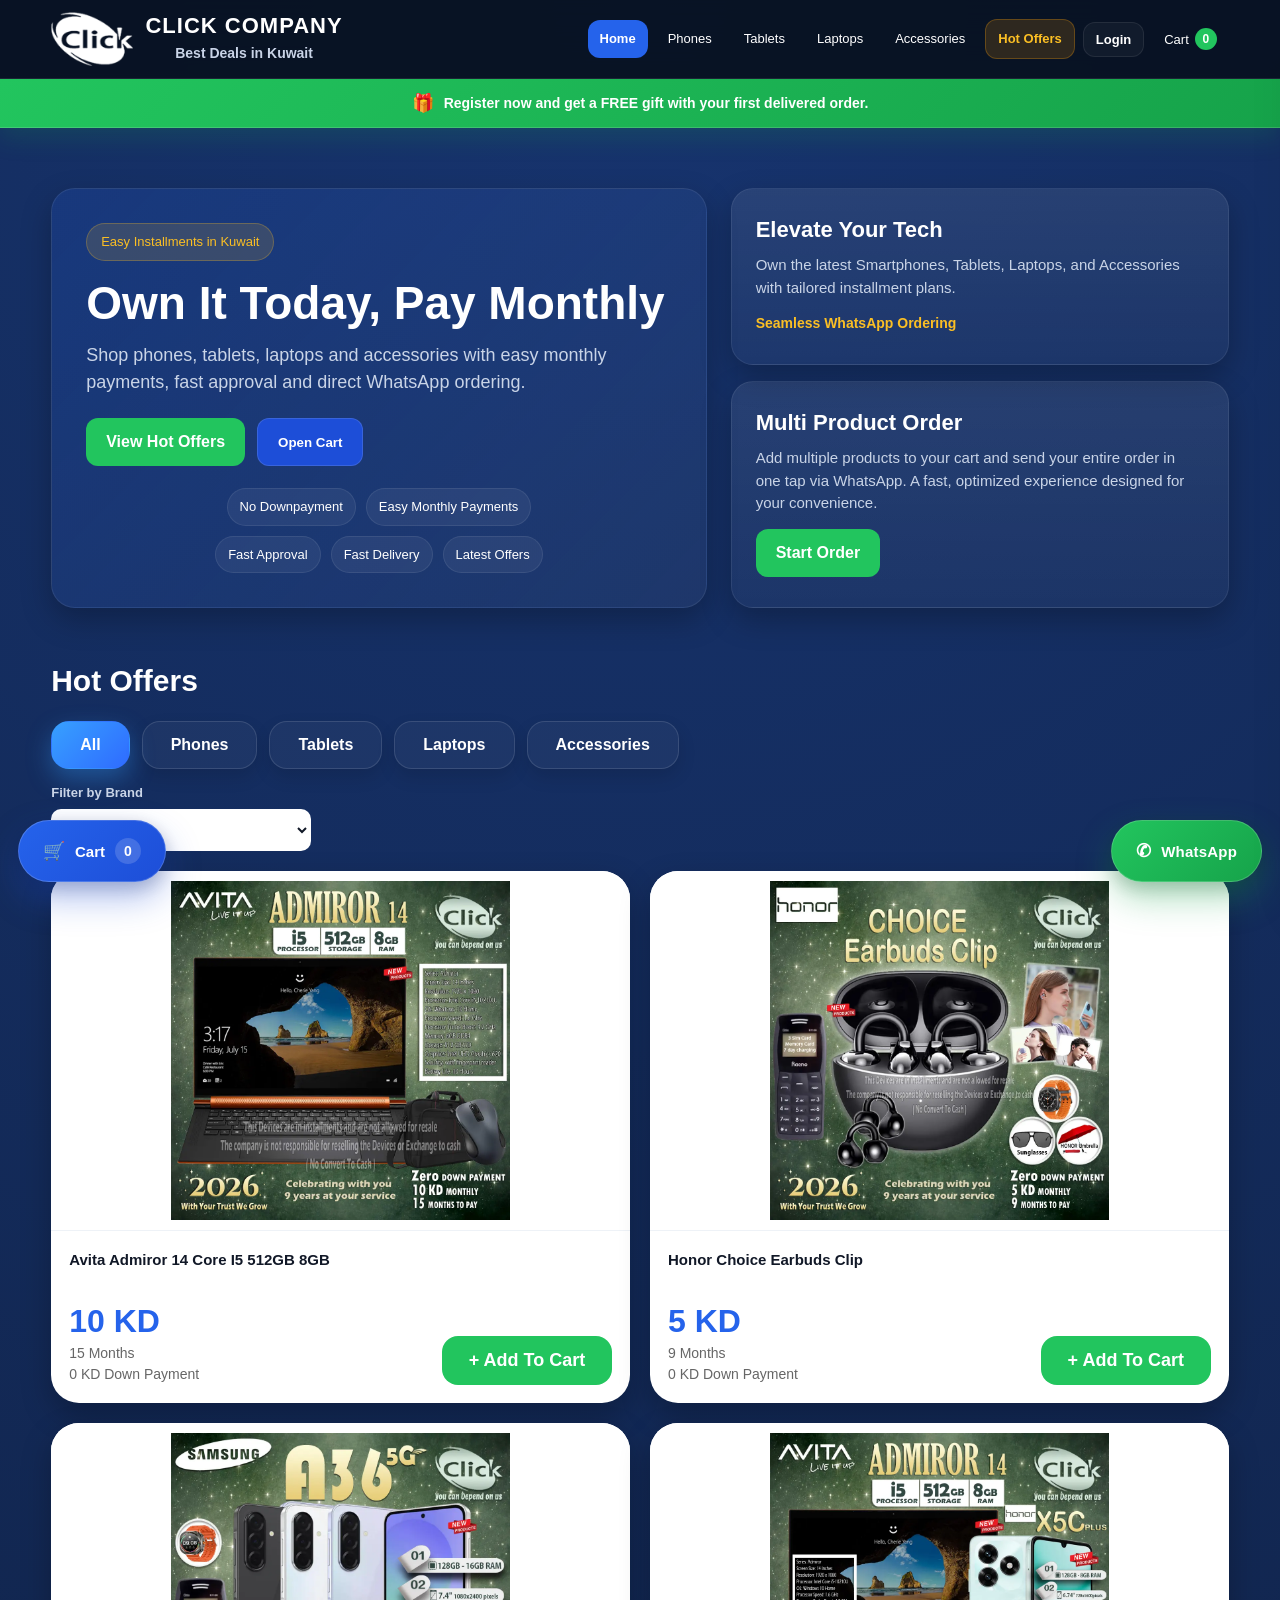
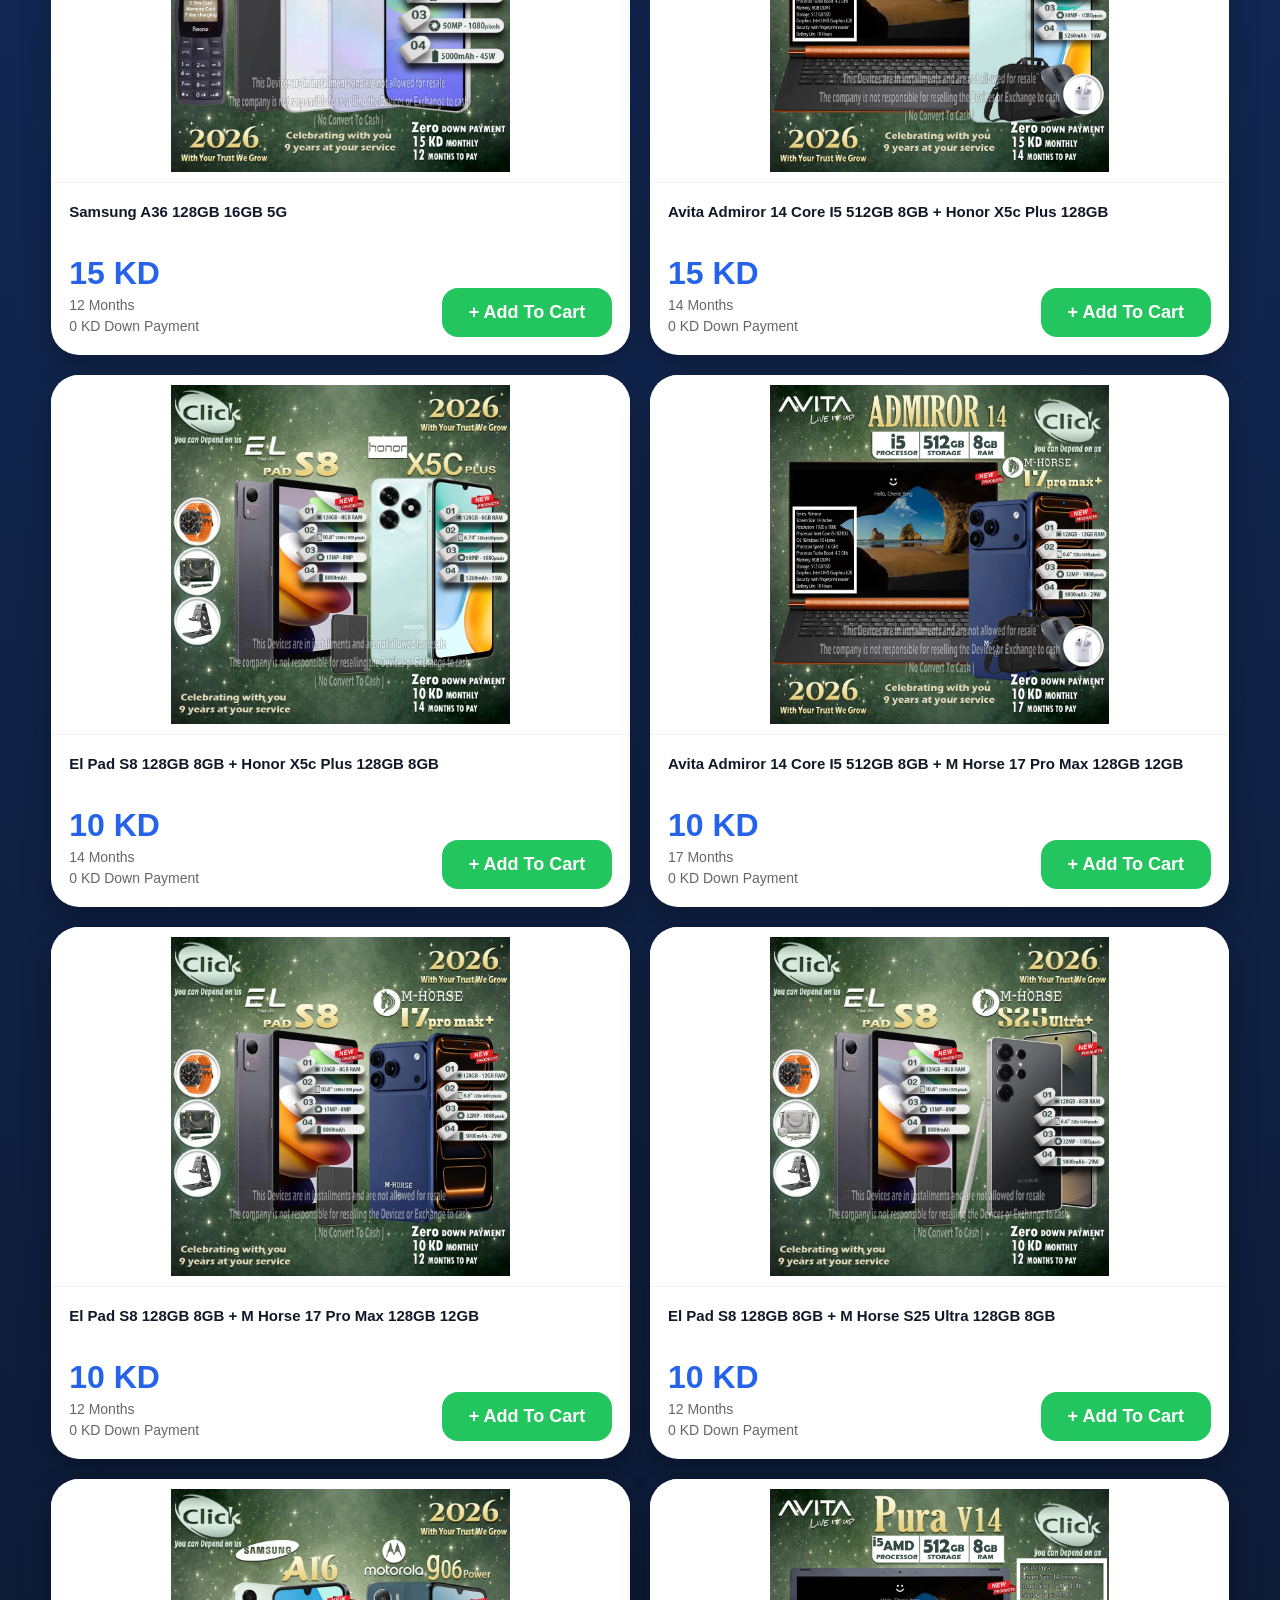
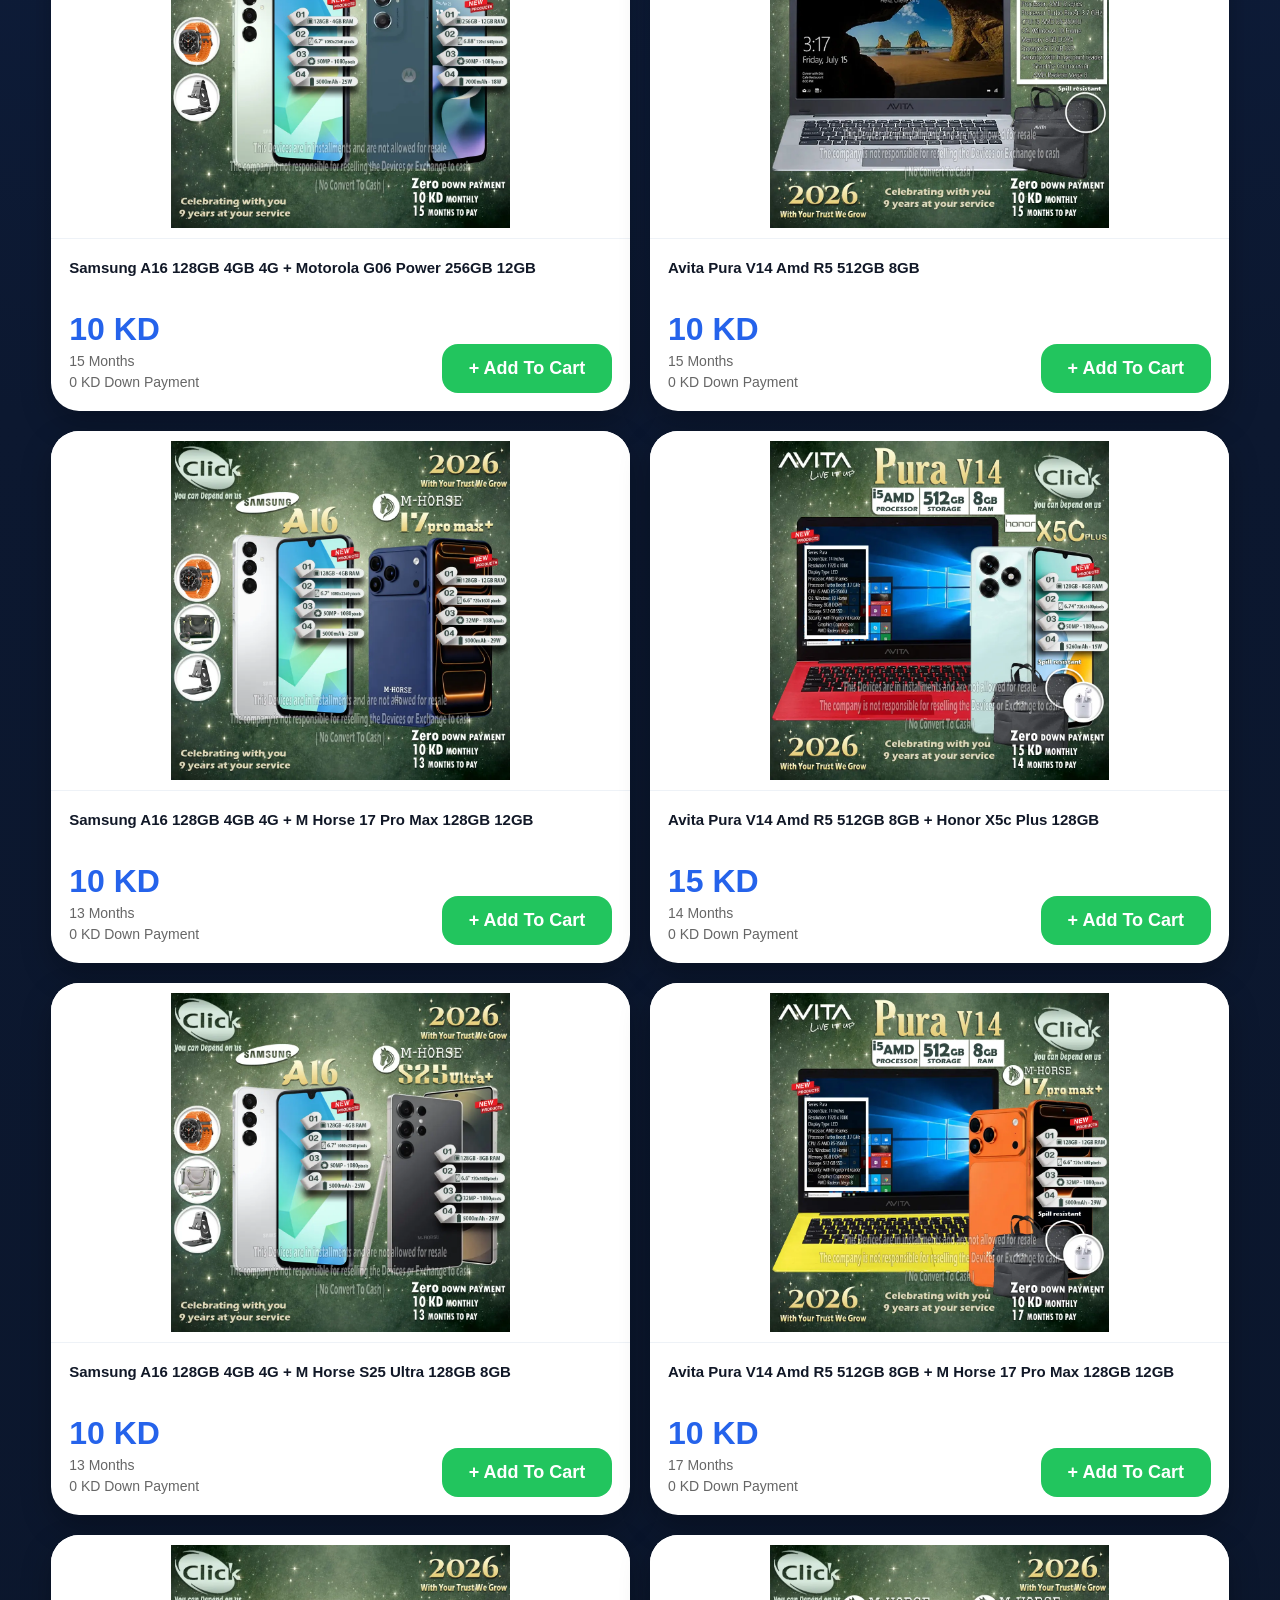
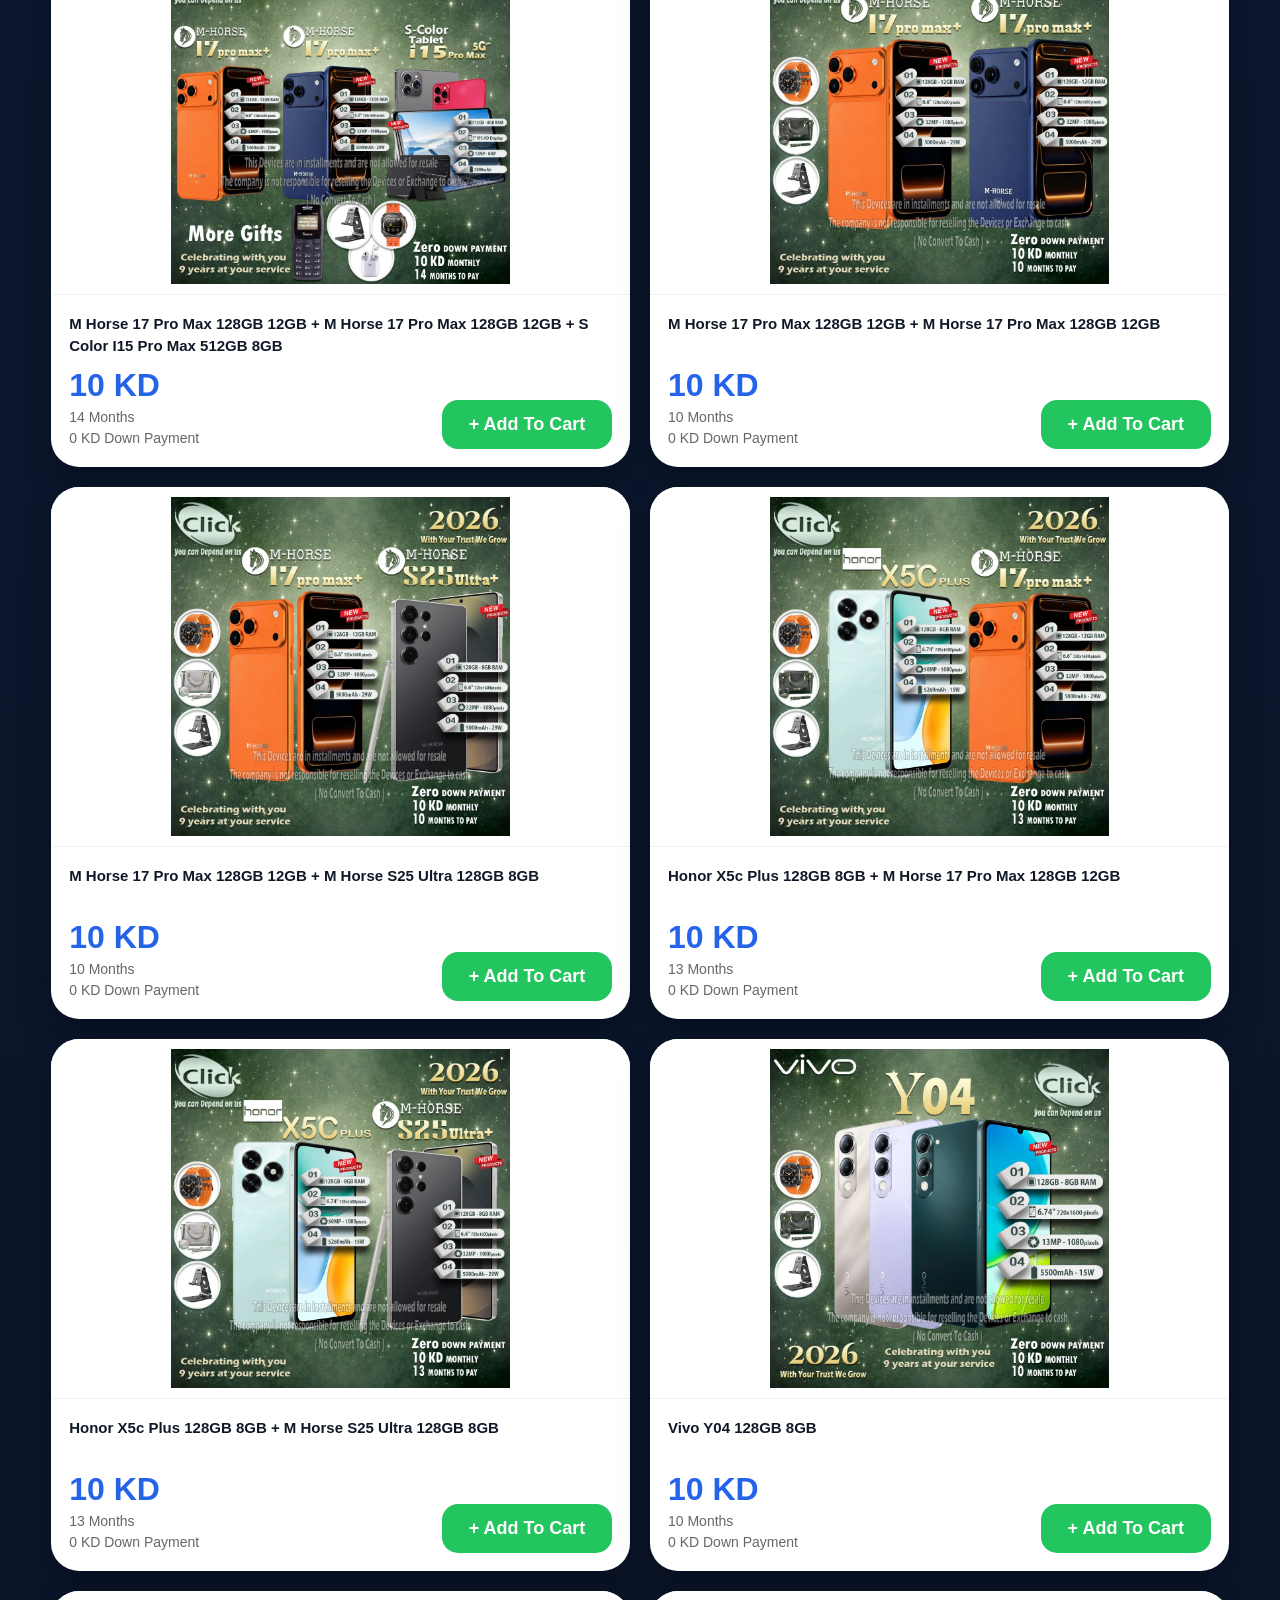
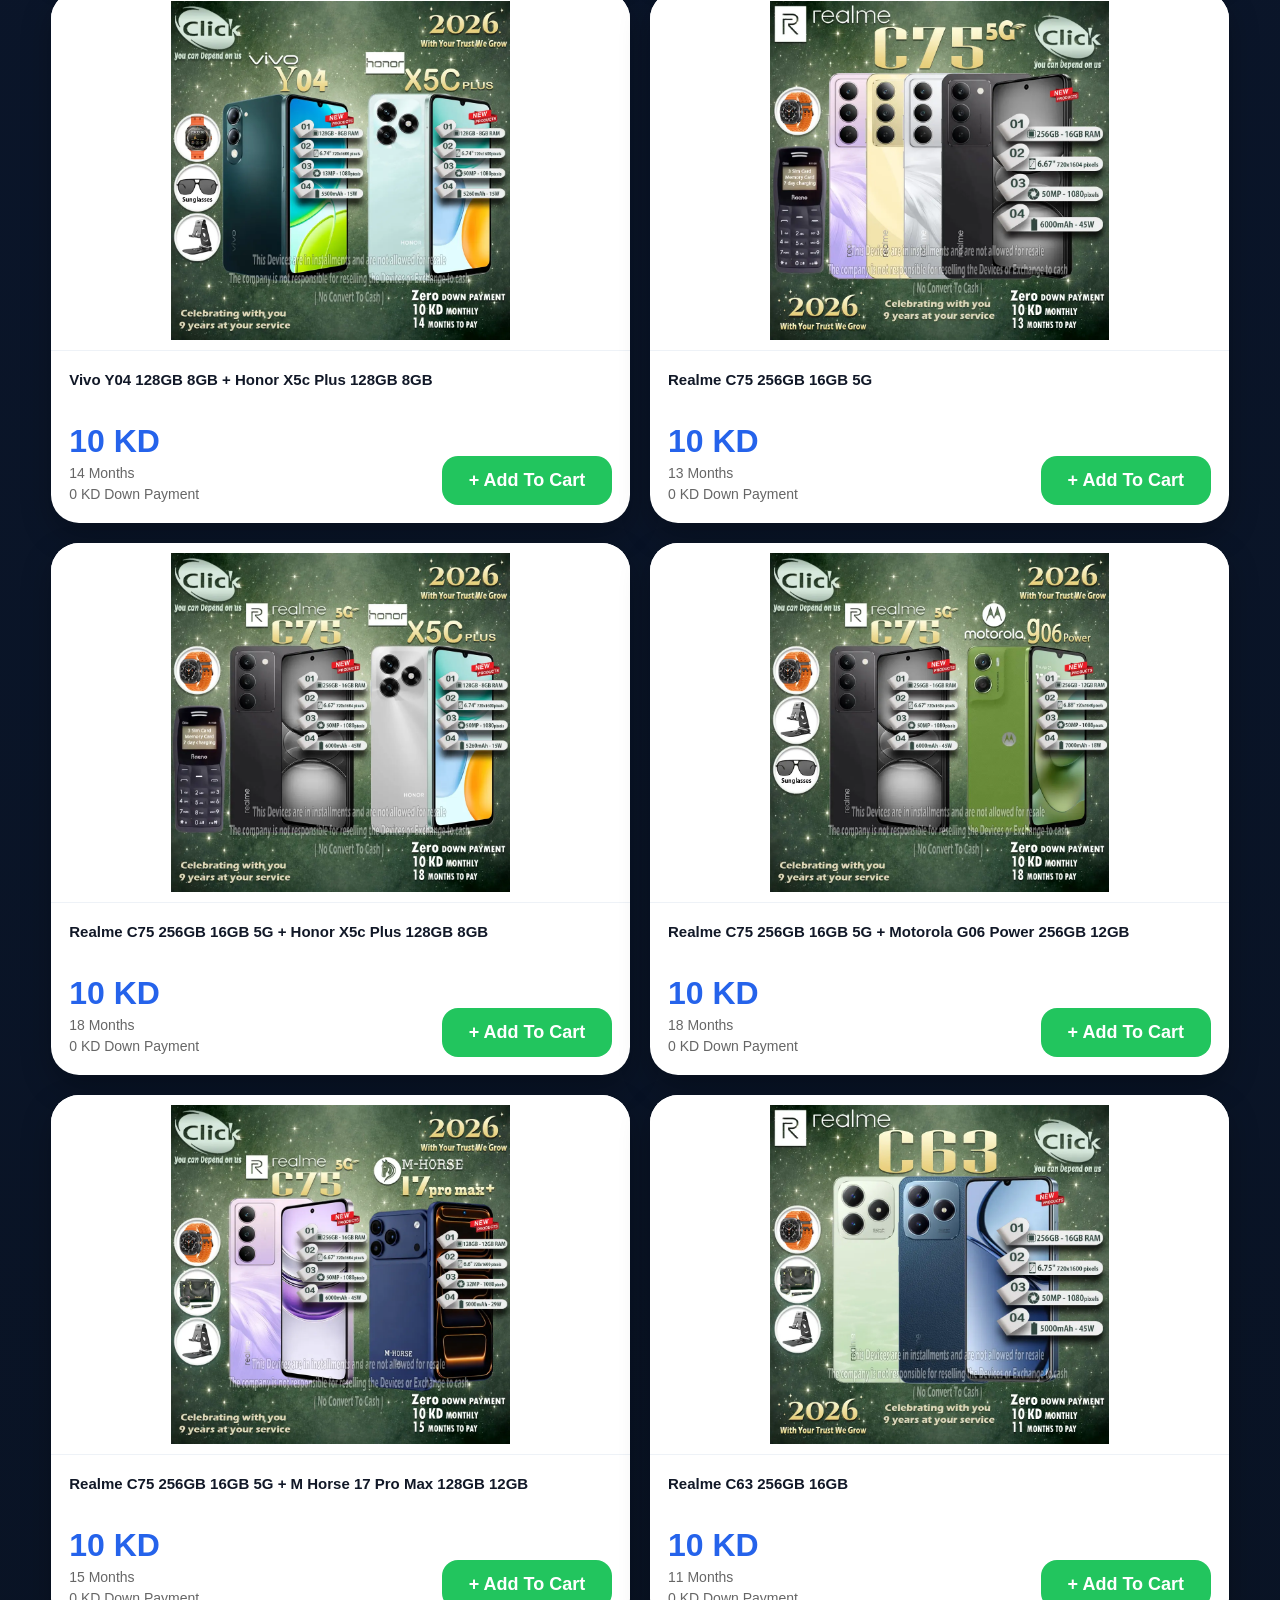
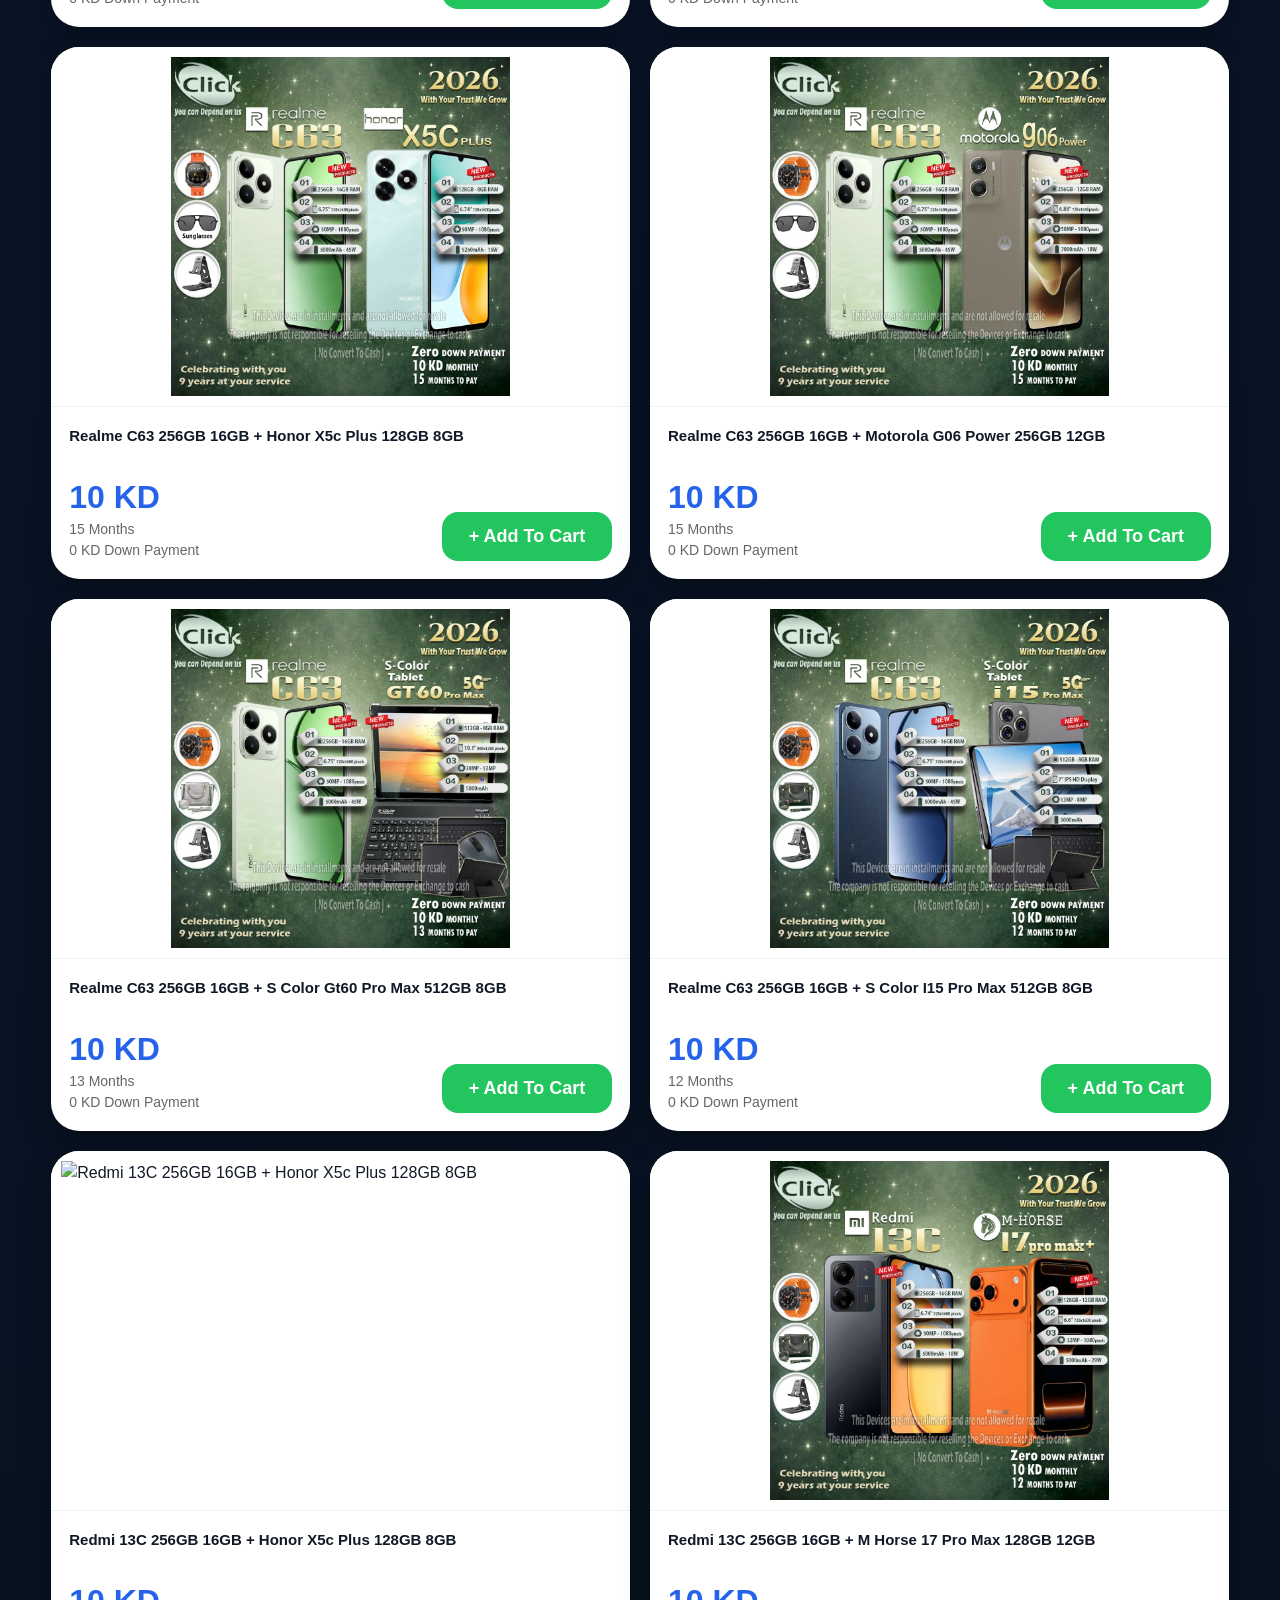
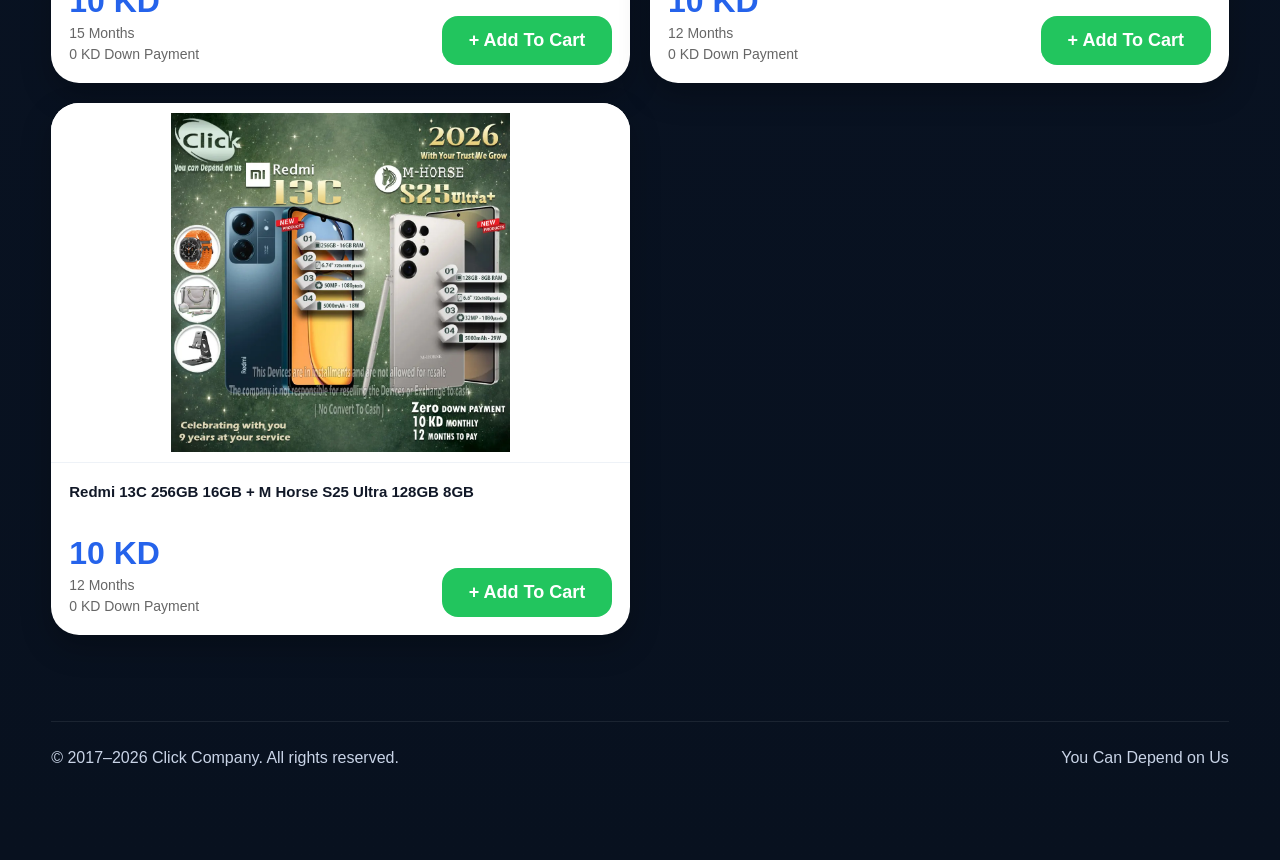
==== index.html @ 8300b2db "Update index.html" ====
<!DOCTYPE html>
<html lang="en">
<head>
  <meta charset="UTF-8" />
  <meta name="viewport" content="width=device-width, initial-scale=1.0" />
  <title>Click Company</title>

  <link rel="stylesheet" href="/css/style.css?v=20260404" />

  <style>
    .promo-banner {
      display: none;
      width: 100%;
      background: linear-gradient(135deg, #22c55e, #16a34a);
      color: #fff;
      border-bottom: 1px solid rgba(255,255,255,0.14);
      box-shadow: 0 10px 24px rgba(22,163,74,0.18);
    }

    .promo-banner.show {
      display: block;
    }

    .promo-banner .promo-banner-inner {
      width: min(1180px, 92%);
      margin: auto;
      min-height: 48px;
      display: flex;
      align-items: center;
      justify-content: center;
      gap: 10px;
      text-align: center;
      padding: 10px 0;
      font-size: 14px;
      font-weight: 800;
      line-height: 1.6;
    }

    .promo-banner .promo-banner-icon {
      font-size: 18px;
      line-height: 1;
      flex: 0 0 auto;
    }

    .catalog-filter-wrap {
      margin-top: 12px;
      display: flex;
      flex-direction: column;
      gap: 6px;
    }

    .catalog-filter-label {
      font-size: 13px;
      color: #c9d4e7;
      font-weight: bold;
    }

    .catalog-filter {
      max-width: 260px;
      height: 42px;
      border-radius: 10px;
      border: 1px solid rgba(255,255,255,0.15);
      background: #fff;
      color: #111827;
      padding: 0 12px;
      font-weight: bold;
      outline: none;
      cursor: pointer;
    }

    .filter-bar {
      display: flex;
      flex-wrap: wrap;
      gap: 12px;
      margin: 18px 0 14px;
    }

    .filter-btn {
      border: 1px solid rgba(255,255,255,0.12);
      background: rgba(255,255,255,0.04);
      color: #fff;
      border-radius: 18px;
      padding: 14px 28px;
      font-size: 16px;
      font-weight: 700;
      cursor: pointer;
      transition: 0.25s ease;
      box-shadow: 0 8px 18px rgba(0,0,0,0.12);
    }

    .filter-btn:hover {
      background: rgba(255,255,255,0.08);
      transform: translateY(-1px);
    }

    .filter-btn.active {
      background: linear-gradient(135deg, #37a0ff, #2f6bff);
      color: #fff;
      border-color: transparent;
      box-shadow: 0 10px 24px rgba(55,160,255,0.35);
    }

    .loading-state {
      border: 1px dashed rgba(255,255,255,0.18);
      border-radius: 18px;
      padding: 24px;
      color: #c9d4e7;
      text-align: center;
      background: rgba(255,255,255,0.03);
    }

    .product-title {
      font-size: 15px;
      font-weight: 700;
      line-height: 1.5;
      margin-bottom: 10px;
      color: #111827;
      min-height: 46px;
    }

    .desktop-only {
      display: inline-flex;
    }

    .mobile-only {
      display: none;
    }

    .registration-top-btn {
      color: #fff;
      font-size: 13px;
      padding: 9px 12px;
      border-radius: 12px;
      background: rgba(255,255,255,0.04);
      border: 1px solid rgba(255,255,255,0.08);
      cursor: pointer;
      transition: 0.2s ease;
      flex: 0 0 auto;
      font-weight: 700;
    }

    .registration-top-btn:hover {
      background: rgba(255,255,255,0.08);
    }

    @media (max-width: 640px) {
      .promo-banner .promo-banner-inner {
        font-size: 13px;
        padding: 10px 0;
      }

      .catalog-filter {
        max-width: 100%;
      }

      .filter-bar {
        gap: 10px;
      }

      .filter-btn {
        padding: 12px 20px;
        font-size: 15px;
      }

      .desktop-only {
        display: none !important;
      }

      .mobile-only {
        display: inline-flex !important;
      }
    }
  </style>
</head>
<body class="page-home">

  <header>
    <div class="container nav">
      <div class="brand">
        <div class="brand-static">
          <img src="/images/logo.png" alt="Click Company Logo" class="logo">
          <div class="brand-text">
            <h1>CLICK COMPANY</h1>
            <span id="loopText">You Can Depend on Us</span>
          </div>
        </div>
      </div>

      <nav class="nav-links">
        <div class="nav-row main-row">
          <a href="/index.html" class="active desktop-only">Home</a>
          <a href="/phones.html">Phones</a>
          <a href="/tablets.html">Tablets</a>
          <a href="/laptops.html">Laptops</a>
          <a href="/accessories.html">Accessories</a>
          <a href="#hot-offers" class="hot-link">Hot Offers</a>

          <button class="registration-top-btn desktop-only" type="button" onclick="openAuthModal()">
            <span id="desktopAuthLabel">Login</span>
          </button>

          <button class="cart-btn" onclick="openCart()">
            Cart <span class="cart-badge" id="cart-count-top">0</span>
          </button>
        </div>
      </nav>
    </div>
  </header>

  <div class="promo-banner" id="promoBanner">
    <div class="promo-banner-inner">
      <span class="promo-banner-icon">🎁</span>
      <span id="promoBannerText"></span>
    </div>
  </div>

  <section class="hero">
    <div class="container hero-box">
      <div class="hero-content">
        <div class="badge">Easy Installments in Kuwait</div>
        <h2>Own It Today, Pay Monthly</h2>
        <p>
          Shop phones, tablets, laptops and accessories with easy monthly payments,
          fast approval and direct WhatsApp ordering.
        </p>

        <div class="hero-actions">
          <a class="btn btn-primary" href="#hot-offers">View Hot Offers</a>
          <button class="btn btn-secondary" onclick="openCart()">Open Cart</button>
        </div>

        <div class="hero-points">
          <div class="hero-points-row">
            <span>No Downpayment</span>
            <span>Easy Monthly Payments</span>
          </div>
          <div class="hero-points-row">
            <span>Fast Approval</span>
            <span>Fast Delivery</span>
            <span>Latest Offers</span>
          </div>
        </div>
      </div>

      <div class="hero-side">
        <div class="mini-card">
          <h3>Elevate Your Tech</h3>
          <p>Own the latest Smartphones, Tablets, Laptops, and Accessories with tailored installment plans.</p>
          <div class="mini-highlight">Seamless WhatsApp Ordering</div>
        </div>

        <div class="mini-card">
          <h3>Multi Product Order</h3>
          <p>Add multiple products to your cart and send your entire order in one tap via WhatsApp. A fast, optimized experience designed for your convenience.</p>
          <a href="/all-products.html" class="btn btn-primary">Start Order</a>
        </div>
      </div>
    </div>
  </section>

  <section class="section" id="hot-offers">
    <div class="container">
      <h2 class="section-title">Hot Offers</h2>

      <div class="filter-bar">
        <button class="filter-btn active" data-filter="all" onclick="filterHot('all', this)">All</button>
        <button class="filter-btn" data-filter="phones" onclick="filterHot('phones', this)">Phones</button>
        <button class="filter-btn" data-filter="tablets" onclick="filterHot('tablets', this)">Tablets</button>
        <button class="filter-btn" data-filter="laptops" onclick="filterHot('laptops', this)">Laptops</button>
        <button class="filter-btn" data-filter="accessories" onclick="filterHot('accessories', this)">Accessories</button>
      </div>

      <div class="catalog-filter-wrap">
        <label for="hotBrandFilter" class="catalog-filter-label">Filter by Brand</label>
        <select id="hotBrandFilter" class="catalog-filter" onchange="applyHotBrandFilter()">
          <option value="all">All Brands</option>
        </select>
      </div>

      <div class="products-grid" id="hot-offers-grid">
        <div class="loading-state" id="hot-loading-state">Loading hot offers...</div>
        <div class="empty-state" id="hot-offers-empty" style="display:none;">No hot offers available yet.</div>
      </div>
    </div>
  </section>

  <footer>
    <div class="container footer-box">
      <div>©️ 2017–<span id="year"></span> Click Company. All rights reserved.</div>
      <div>You Can Depend on Us</div>
    </div>
  </footer>

  <button class="floating-cart" onclick="openCart()">
    <span id="count">0</span>
  </button>

  <button id="whatsappBtn" class="floating-whatsapp" onclick="openWhatsAppDirect()">WhatsApp</button>

  <div class="cart-panel-overlay" id="cartOverlay" onclick="closeCart()"></div>

  <aside class="cart-panel" id="cartPanel">
    <div class="cart-header">
      <h3>Your Cart</h3>
      <button class="cart-close" onclick="closeCart()">×</button>
    </div>

    <div class="cart-items" id="cartItems">
      <div class="cart-empty-text">Your cart is empty.</div>
    </div>

    <div class="cart-footer">
      <button class="send-order-btn" type="button">Send Order via WhatsApp</button>
    </div>
  </aside>

  <script>
    window.addEventListener("DOMContentLoaded", function () {
      const year = document.getElementById("year");
      if (year) {
        year.textContent = new Date().getFullYear();
      }
    });
  </script>

  <script>
    let hotBrands = new Set();
    let currentHotCategory = "all";
    let hotOffersData = [];

    function normalizeBrandValue(value) {
      const raw = String(value || "").trim();
      if (!raw) return "Other";

      return raw
        .replace(/\s*\/\s*/g, " / ")
        .replace(/\b\w/g, char => char.toUpperCase());
    }

    function formatComboTitle(title) {
      const raw = String(title || "").trim();
      if (!raw) return "";
      return raw.replace(/\s*\/\s*/g, " + ").replace(/\s*\+\s*/g, " + ");
    }

    function extractNumber(value) {
      const raw = String(value || "").trim();
      const match = raw.match(/\d+(\.\d+)?/);
      return match ? match[0] : "";
    }

    function formatMonthly(value) {
      const raw = String(value || "").trim();
      if (!raw) return "";
      if (/kd/i.test(raw)) return raw;
      const number = extractNumber(raw);
      return number ? `${number} KD` : raw;
    }

    function formatDuration(value) {
      const raw = String(value || "").trim();
      if (!raw) return "";
      if (/month/i.test(raw)) return raw;
      const number = extractNumber(raw);
      return number ? `${number} Months` : raw;
    }

    function formatDownPayment(value) {
      const raw = String(value || "").trim();
      if (!raw) return "0 KD Down Payment";
      if (/down payment/i.test(raw)) return raw;
      if (/kd/i.test(raw)) return `${raw} Down Payment`;
      const number = extractNumber(raw);
      return number ? `${number} KD Down Payment` : "0 KD Down Payment";
    }

    function normalizeDevicesCount(value, title) {
      const raw = String(value || "").trim();
      if (raw) return raw;

      const cleanTitle = String(title || "").trim();
      if (!cleanTitle) return "1";

      const parts = cleanTitle.split(/\s*\+\s*|\s*\/\s*/).filter(Boolean);
      return String(parts.length || 1);
    }

    function calculateTotalPrice(product) {
      const monthly = parseFloat(extractNumber(product.monthly)) || 0;
      const months = parseFloat(extractNumber(product.duration)) || 0;
      const down = parseFloat(extractNumber(product.down_payment)) || 0;
      const total = (monthly * months) + down;
      return total ? `${total} KD` : "";
    }

    function populateHotBrandFilter() {
      const select = document.getElementById("hotBrandFilter");
      if (!select) return;

      const currentValue = select.value || "all";
      const brands = Array.from(hotBrands).sort((a, b) => a.localeCompare(b));

      select.innerHTML = '<option value="all">All Brands</option>';

      brands.forEach(brand => {
        const option = document.createElement("option");
        option.value = brand;
        option.textContent = brand;
        select.appendChild(option);
      });

      if ([...select.options].some(option => option.value === currentValue)) {
        select.value = currentValue;
      } else {
        select.value = "all";
      }
    }

    function filterHot(category, buttonEl) {
      currentHotCategory = category;

      document.querySelectorAll("#hot-offers .filter-btn").forEach(btn => btn.classList.remove("active"));
      if (buttonEl) buttonEl.classList.add("active");

      applyHotFilters();
    }

    function applyHotBrandFilter() {
      applyHotFilters();
    }

    function buildHotCard(product) {
      const imagePath = (product.image || "/images/logo.png").trim();
      const brandName = normalizeBrandValue(product.brand);
      const titleText = formatComboTitle(product.title || "");
      const monthlyText = formatMonthly(product.monthly);
      const durationText = formatDuration(product.duration);
      const downPaymentText = formatDownPayment(product.down_payment);
      const totalPriceText = product.total_price ? formatMonthly(product.total_price) : calculateTotalPrice(product);
      const devicesCountText = normalizeDevicesCount(product.devices_count, titleText);

      const card = document.createElement("div");
      card.className = "product-card hot-card";
      card.setAttribute("data-category", product.category || "");
      card.setAttribute("data-brand", brandName);

      card.innerHTML = `
        <div class="product-image">
          <img src="${imagePath}" alt="${titleText || "Product"}" loading="lazy">
        </div>

        <div class="product-body">
          <div class="product-title">${titleText}</div>

          <div class="row">
            <div>
              <div class="price">${monthlyText}</div>
              <div class="months">${durationText}</div>
              <div class="months">${downPaymentText}</div>
            </div>
            <button class="cart-add-btn">+ Add To Cart</button>
          </div>
        </div>
      `;

      const addBtn = card.querySelector(".cart-add-btn");
      if (addBtn) {
        addBtn.addEventListener("click", () => {
          addToCart({
            title: titleText || "Product",
            image: imagePath,
            price: monthlyText,
            months: `${durationText} • ${downPaymentText}`,
            monthly: monthlyText,
            duration: durationText,
            down_payment: downPaymentText,
            total_price: totalPriceText,
            devices_count: devicesCountText
          });
        });
      }

      return card;
    }

    function applyHotFilters() {
      const cards = document.querySelectorAll(".hot-card");
      const empty = document.getElementById("hot-offers-empty");

      hotBrands = new Set();

      cards.forEach(card => {
        const cardCategory = card.getAttribute("data-category") || "";
        const cardBrand = card.getAttribute("data-brand") || "";
        const matchCategory = currentHotCategory === "all" || cardCategory === currentHotCategory;

        if (matchCategory) {
          hotBrands.add(cardBrand);
        }
      });

      populateHotBrandFilter();

      const selectedBrand = document.getElementById("hotBrandFilter")?.value || "all";
      let visibleCount = 0;

      cards.forEach(card => {
        const cardCategory = card.getAttribute("data-category") || "";
        const cardBrand = card.getAttribute("data-brand") || "";

        const matchCategory = currentHotCategory === "all" || cardCategory === currentHotCategory;
        const matchBrand = selectedBrand === "all" || cardBrand === selectedBrand;
        const shouldShow = matchCategory && matchBrand;

        card.style.display = shouldShow ? "block" : "none";
        if (shouldShow) visibleCount++;
      });

      if (empty) {
        if (visibleCount === 0) {
          empty.style.display = "";
          empty.textContent = "No hot offers available for this filter.";
        } else {
          empty.style.display = "none";
        }
      }
    }

    async function loadCategoryHotData(categoryName) {
      try {
        const res = await fetch(`/products/${categoryName}/data.json`, { cache: "no-store" });
        if (!res.ok) throw new Error(`Failed to load ${categoryName} data.json`);

        const files = await res.json();
        if (!Array.isArray(files)) throw new Error(`${categoryName} data.json must be an array`);

        const productResults = await Promise.all(
          files.map(async (file) => {
            try {
              const r = await fetch(`/products/${categoryName}/${file}`, { cache: "no-store" });
              if (!r.ok) return null;

              const item = await r.json();
              return { ...item, category: categoryName };
            } catch (e) {
              console.error(`Failed to load ${categoryName} hot file:`, file, e);
              return null;
            }
          })
        );

        return productResults.filter(Boolean);
      } catch (e) {
        console.error(`Failed to load ${categoryName} hot data:`, e);
        return [];
      }
    }

    async function loadHotOffers() {
      const grid = document.getElementById("hot-offers-grid");
      const loading = document.getElementById("hot-loading-state");
      const empty = document.getElementById("hot-offers-empty");

      try {
        const categories = ["phones", "tablets", "laptops", "accessories"];
        const results = await Promise.all(categories.map(loadCategoryHotData));

        hotOffersData = results
          .flat()
          .filter(item => item && item.available === true && item.hot_offer === true)
          .sort((a, b) => {
            const aBrandPriority = Number.isFinite(Number(a.brand_priority)) ? Number(a.brand_priority) : 9999;
            const bBrandPriority = Number.isFinite(Number(b.brand_priority)) ? Number(b.brand_priority) : 9999;
            if (aBrandPriority !== bBrandPriority) return aBrandPriority - bBrandPriority;

            const aPriority = Number.isFinite(Number(a.priority)) ? Number(a.priority) : 9999;
            const bPriority = Number.isFinite(Number(b.priority)) ? Number(b.priority) : 9999;
            if (aPriority !== bPriority) return aPriority - bPriority;

            return String(a.title || "").localeCompare(String(b.title || ""));
          });

        document.querySelectorAll(".hot-card").forEach(card => card.remove());
        if (loading) loading.remove();

        if (!hotOffersData.length) {
          if (empty) {
            empty.style.display = "";
            empty.textContent = "No hot offers available yet.";
          }
          populateHotBrandFilter();
          return;
        }

        hotOffersData.forEach(product => {
          grid.appendChild(buildHotCard(product));
        });

        if (empty) empty.style.display = "none";
        applyHotFilters();
      } catch (e) {
        console.error("Failed to load hot offers:", e);

        if (loading) loading.remove();
        if (empty) {
          empty.style.display = "";
          empty.textContent = "Failed to load hot offers.";
        }
      }
    }

    loadHotOffers();
  </script>

  <script>
    const texts = [
      "You Can Depend on Us",
      "Best Deals in Kuwait",
      "Easy Monthly Installments",
      "Fast Delivery"
    ];

    let i = 0;
    const el = document.getElementById("loopText");

    setInterval(() => {
      if (!el) return;

      el.style.opacity = 0;

      setTimeout(() => {
        i = (i + 1) % texts.length;
        el.textContent = texts[i];
        el.style.opacity = 1;
      }, 400);
    }, 3000);
  </script>

  <script>
    function orderAlreadyUsedGift(order) {
      if (!order || typeof order !== "object") return false;

      const hasGift = order.has_promotional_gift === true || order.has_promotional_gift === 1 || String(order.has_promotional_gift) === "1";
      const hasGiftLabel = !!String(order.gift_label || "").trim();

      return hasGift || hasGiftLabel;
    }

    function orderClearlyConsumedFirstOrderOffer(order) {
      if (!order || typeof order !== "object") return false;

      const status = String(order.status || "").toLowerCase();
      const isDeliveredLike = status.includes("completed") || status.includes("delivered");
      const isFirstOrder = order.is_first_order === true || order.is_first_order === 1 || String(order.is_first_order) === "1";

      return isDeliveredLike && isFirstOrder && orderAlreadyUsedGift(order);
    }

    async function updatePromoBanner() {
      const banner = document.getElementById("promoBanner");
      const text = document.getElementById("promoBannerText");

      if (!banner || !text) return;

      banner.classList.remove("show");
      banner.style.display = "";

      try {
        const statusRes = await fetch("/auth/status.php", { cache: "no-store" });
        const statusData = await statusRes.json();

        if (!statusData || !statusData.logged_in) {
          text.textContent = "Register now and get a FREE gift with your first delivered order.";
          banner.classList.add("show");
          return;
        }

        text.textContent = "You are registered. Your FREE gift will be included with your first delivered order.";
        banner.classList.add("show");

        try {
          const ordersRes = await fetch("/orders/list.php", { cache: "no-store" });
          const ordersData = await ordersRes.json();

          if (ordersData && ordersData.ok && Array.isArray(ordersData.orders)) {
            const consumedOffer = ordersData.orders.some(orderClearlyConsumedFirstOrderOffer);

            if (consumedOffer) {
              banner.classList.remove("show");
              banner.style.display = "none";
              return;
            }
          }
        } catch (orderError) {
          console.error("Promo orders check failed:", orderError);
        }
      } catch (e) {
        console.error("Promo status check failed:", e);
        text.textContent = "Register now and get a FREE gift with your first delivered order.";
        banner.classList.add("show");
      }
    }

    document.addEventListener("DOMContentLoaded", updatePromoBanner);
    document.addEventListener("customer-auth-updated", updatePromoBanner);
  </script>

  <script src="/js/cart.js?v=20260404"></script>
  <script src="/js/country-codes.js?v=20260404"></script>
  <script src="/js/customer-auth.js?v=20260404"></script>
</body>
</html>
---- css/style.css ----
/* ===== RESET ===== */
* {
  box-sizing: border-box;
  margin: 0;
  padding: 0;
}

/* ===== ROOT ===== */
:root {
  --bg: #08111f;
  --card: #ffffff;
  --text: #ffffff;
  --muted: #c9d4e7;
  --dark-text: #111827;
  --primary: #2563eb;
  --primary-dark: #1d4ed8;
  --accent: #22c55e;
  --accent-dark: #16a34a;
  --gold: #fbbf24;
  --hot-bg: #f59e0b;
  --hot-text: #ffffff;
  --border: rgba(255,255,255,0.08);
  --shadow: 0 12px 30px rgba(0,0,0,0.25);

  --cart-panel-bg: linear-gradient(180deg, #ffffff 0%, #f8fbff 100%);
  --cart-panel-border: rgba(15, 23, 42, 0.08);
  --cart-panel-shadow: -18px 0 60px rgba(2, 8, 23, 0.28);
  --cart-soft: #eef4ff;
  --cart-title: #0f172a;
  --cart-muted: #64748b;
  --cart-line: #e2e8f0;
  --floating-cart-start: #2563eb;
  --floating-cart-end: #1d4ed8;
  --floating-wa-start: #22c55e;
  --floating-wa-end: #16a34a;
}

html {
  scroll-behavior: smooth;
}

html,
body {
  overflow-x: hidden;
}

body {
  font-family: Arial, sans-serif;
  background: radial-gradient(circle at top, #17346f 0%, #0c1830 35%, #08111f 100%);
  color: var(--text);
  line-height: 1.5;
}

body.cart-open {
  overflow: hidden;
}

a {
  text-decoration: none;
}

button,
input,
select {
  font-family: inherit;
}

.container {
  width: min(1180px, 92%);
  margin: auto;
}

/* ===== HEADER STICKY FINAL ===== */
header {
  position: sticky;
  top: 0;
  z-index: 9999;
  backdrop-filter: blur(16px);
  background: rgba(8, 17, 31, 0.92);
  border-bottom: 1px solid rgba(255,255,255,0.08);
  transition: all 0.25s ease;
}

header.scrolled {
  background: rgba(8, 17, 31, 0.98);
  box-shadow: 0 8px 30px rgba(0,0,0,0.4);
}

.nav {
  min-height: 78px;
  display: flex;
  align-items: center;
  justify-content: space-between;
  gap: 16px;
  padding: 10px 0;
  flex-wrap: wrap;
}

.brand-static {
  display: flex;
  align-items: center;
  gap: 12px;
  color: white;
}

.logo {
  height: 55px;
  width: auto;
  display: block;
  object-fit: contain;
  filter: brightness(1.35);
}

.brand-text h1 {
  font-size: 22px;
  letter-spacing: 1px;
  line-height: 1.1;
}

.brand-text span {
  display: block;
  text-align: center;
  font-size: 14px;
  font-weight: 700;
  color: var(--muted);
  white-space: nowrap;
  margin-top: 4px;
  transition: opacity 0.4s ease;
  opacity: 1;
}

.nav-links {
  display: flex;
  flex-wrap: wrap;
  gap: 8px;
  align-items: center;
  width: 100%;
}

.nav-row {
  display: flex;
  flex-wrap: wrap;
  gap: 8px;
  align-items: center;
}

.nav-row.main-row,
.nav-row.hot-row {
  justify-content: flex-start;
}

.nav-links a,
.cart-btn {
  color: #fff;
  font-size: 13px;
  padding: 9px 12px;
  border-radius: 12px;
  background: transparent;
  border: 0;
  cursor: pointer;
  transition: 0.2s ease;
  flex: 0 0 auto;
}

.nav-links a:hover,
.cart-btn:hover {
  background: rgba(255,255,255,0.06);
}

.nav-links a.active {
  background: var(--primary);
  color: #fff;
  font-weight: bold;
}

.nav-links a.hot-link {
  background: rgba(245, 158, 11, 0.16);
  color: #fbbf24;
  border: 1px solid rgba(245, 158, 11, 0.28);
  font-weight: bold;
}

.nav-links a.hot-link:hover {
  background: var(--hot-bg);
  color: var(--hot-text);
  border-color: var(--hot-bg);
}

.cart-btn {
  display: none;
}

.cart-badge {
  display: inline-flex;
  min-width: 22px;
  height: 22px;
  border-radius: 999px;
  align-items: center;
  justify-content: center;
  background: var(--accent);
  color: white;
  font-size: 12px;
  font-weight: bold;
  margin-left: 6px;
  padding: 0 6px;
}

/* ===== HOME ===== */
.page-home .hero {
  padding: 60px 0 30px;
}

.page-home .hero-box {
  display: grid;
  grid-template-columns: 1.25fr 0.95fr;
  gap: 24px;
  align-items: stretch;
}

.page-home .hero-content {
  background: linear-gradient(135deg, rgba(37,99,235,0.18), rgba(255,255,255,0.04));
  border: 1px solid var(--border);
  border-radius: 24px;
  padding: 34px;
  box-shadow: var(--shadow);
}

.page-home .badge {
  display: inline-block;
  background: rgba(251,191,36,0.14);
  color: var(--gold);
  border: 1px solid rgba(251,191,36,0.26);
  padding: 8px 14px;
  border-radius: 999px;
  font-size: 13px;
  margin-bottom: 18px;
}

.page-home .hero h2 {
  font-size: 46px;
  line-height: 1.08;
  margin-bottom: 14px;
}

.page-home .hero p {
  color: var(--muted);
  font-size: 18px;
  max-width: 680px;
  margin-bottom: 22px;
}

.page-home .hero-actions {
  display: flex;
  justify-content: flex-start;
  gap: 12px;
  flex-wrap: wrap;
  margin-bottom: 22px;
}

.page-home .btn {
  display: inline-flex;
  align-items: center;
  justify-content: center;
  min-height: 48px;
  padding: 0 20px;
  border-radius: 12px;
  font-weight: bold;
  transition: 0.2s ease;
  border: 0;
  cursor: pointer;
}

.page-home .btn-primary {
  background: var(--accent);
  color: white;
}

.page-home .btn-primary:hover {
  background: var(--accent-dark);
  transform: translateY(-1px);
}

.page-home .btn-secondary {
  background: #1d4ed8;
  color: white;
  border: 1px solid rgba(255,255,255,0.12);
}

.page-home .btn-secondary:hover {
  background: #1e40af;
}

.page-home .hero-points {
  display: flex;
  flex-direction: column;
  align-items: center;
  gap: 10px;
  margin-top: 8px;
}

.page-home .hero-points-row {
  display: flex;
  justify-content: center;
  gap: 10px;
  width: 100%;
}

.page-home .hero-points span {
  background: rgba(255,255,255,0.06);
  border: 1px solid var(--border);
  color: #fff;
  border-radius: 999px;
  padding: 8px 12px;
  font-size: 13px;
  text-align: center;
  white-space: nowrap;
}

.page-home .hero-side {
  display: grid;
  gap: 16px;
}

.page-home .mini-card {
  background: linear-gradient(180deg, rgba(255,255,255,0.08), rgba(255,255,255,0.03));
  border: 1px solid var(--border);
  border-radius: 22px;
  padding: 24px;
  box-shadow: var(--shadow);
}

.page-home .mini-card h3 {
  font-size: 22px;
  margin-bottom: 8px;
}

.page-home .mini-card p {
  color: var(--muted);
  font-size: 15px;
  margin-bottom: 14px;
}

.page-home .mini-highlight {
  color: var(--gold);
  font-weight: bold;
  font-size: 14px;
}

.page-home .section {
  padding: 20px 0 20px;
}

.page-home .section-title {
  font-size: 30px;
  margin-bottom: 6px;
}

/* ===== PAGE HEAD ===== */
.page-catalog .page-head,
.page-all-products .page-head {
  padding: 24px 0 12px;
}

.page-catalog .page-head h2,
.page-all-products .page-head h2 {
  font-size: 34px;
  margin-bottom: 6px;
}

.page-catalog .page-head p,
.page-all-products .page-head p {
  color: var(--muted);
  font-size: 15px;
}

/* ===== FILTER ===== */
.page-all-products .filter-bar {
  display: flex;
  gap: 8px;
  flex-wrap: wrap;
  margin: 10px 0 20px;
}

.page-all-products .filter-btn {
  background: rgba(255,255,255,0.08);
  border: 1px solid var(--border);
  color: #fff;
  padding: 9px 14px;
  border-radius: 10px;
  cursor: pointer;
  font-size: 13px;
  transition: 0.2s ease;
}

.page-all-products .filter-btn:hover {
  background: rgba(255,255,255,0.12);
}

.page-all-products .filter-btn.active {
  background: var(--primary);
  border-color: var(--primary);
}

/* ===== PRODUCTS ===== */
.products-grid {
  display: grid;
  grid-template-columns: 1fr;
  gap: 20px;
  padding: 20px 0 30px;
}

.product-card {
  background: var(--card);
  color: var(--dark-text);
  border-radius: 28px;
  overflow: hidden;
  box-shadow: var(--shadow);
  width: 100%;
}

.product-image {
  width: 100%;
  height: 420px;
  display: flex;
  justify-content: center;
  align-items: center;
  padding: 10px;
  background: #fff;
  border-bottom: 1px solid #eef2f7;
}

.product-image img {
  width: 100%;
  height: 100%;
  object-fit: contain;
  display: block;
  cursor: zoom-in;
  transition: transform 0.2s ease;
}

.product-image img:active {
  transform: scale(0.985);
}

.product-body {
  padding: 18px;
}

.row {
  display: flex;
  justify-content: space-between;
  align-items: flex-end;
  gap: 12px;
}

.price {
  font-size: 32px;
  color: var(--primary);
  font-weight: bold;
  line-height: 1;
  margin-bottom: 6px;
}

.months {
  color: #666;
  font-size: 14px;
}

/* ===== BUTTONS ===== */
.page-home .cart-add-btn {
  display: inline-flex;
  align-items: center;
  justify-content: center;
  background: var(--accent);
  color: white;
  padding: 14px 20px;
  border-radius: 16px;
  font-weight: bold;
  border: 0;
  cursor: pointer;
  transition: 0.2s ease;
  min-width: 170px;
  font-size: 18px;
}

.page-home .cart-add-btn:hover {
  background: var(--accent-dark);
}

.page-catalog .btn,
.page-all-products .btn {
  background: var(--accent);
  color: #fff;
  padding: 14px 20px;
  border: none;
  border-radius: 16px;
  font-weight: bold;
  cursor: pointer;
  font-size: 18px;
  min-width: 170px;
  transition: 0.2s ease;
}

.page-catalog .btn:hover,
.page-all-products .btn:hover {
  background: var(--accent-dark);
}

/* ===== STATES ===== */
.empty-state,
.loading-state {
  border: 1px dashed rgba(255,255,255,0.18);
  border-radius: 18px;
  padding: 24px;
  color: var(--muted);
  text-align: center;
  background: rgba(255,255,255,0.03);
}

/* ===== FOOTER ===== */
footer {
  padding: 36px 0 90px;
  color: var(--muted);
}

.footer-box {
  border-top: 1px solid var(--border);
  padding-top: 24px;
  display: flex;
  justify-content: space-between;
  gap: 20px;
  flex-wrap: wrap;
}

/* ===== FLOATING WHATSAPP (DESKTOP) ===== */
.floating-whatsapp {
  position: fixed;
  right: 18px;
  bottom: 18px;
  height: 62px;
  min-width: 62px;
  padding: 0 24px;
  border-radius: 999px;
  display: inline-flex;
  align-items: center;
  justify-content: center;
  gap: 10px;
  background: linear-gradient(135deg, var(--floating-wa-start), var(--floating-wa-end));
  color: #fff;
  font-weight: 800;
  font-size: 15px;
  letter-spacing: 0.2px;
  border: 1px solid rgba(255,255,255,0.18);
  box-shadow: 0 16px 35px rgba(22, 163, 74, 0.35), 0 6px 18px rgba(0,0,0,0.2);
  z-index: 1300;
  cursor: pointer;
  user-select: none;
  transition: transform 0.22s ease, box-shadow 0.22s ease, opacity 0.2s ease;
}

.floating-whatsapp::before {
  content: "✆";
  font-size: 18px;
  line-height: 1;
}

.floating-whatsapp:hover {
  transform: translateY(-2px);
}

/* ===== FLOATING CART (DESKTOP STYLE) ===== */
.page-home .floating-cart,
.page-catalog .floating-cart,
.page-all-products .floating-cart {
  position: fixed;
  left: 18px;
  bottom: 18px;
  z-index: 1301;
  height: 62px;
  min-width: 62px;
  padding: 0 24px;
  display: inline-flex;
  align-items: center;
  justify-content: center;
  gap: 10px;
  border: 1px solid rgba(255,255,255,0.18);
  border-radius: 999px;
  background: linear-gradient(135deg, var(--floating-cart-start), var(--floating-cart-end));
  color: #fff;
  box-shadow: 0 16px 35px rgba(29, 78, 216, 0.35), 0 6px 18px rgba(0,0,0,0.2);
  font-weight: 800;
  font-size: 15px;
  cursor: pointer;
  user-select: none;
  transition: transform 0.22s ease, box-shadow 0.22s ease, opacity 0.2s ease;
}

.floating-cart-icon {
  font-size: 18px;
  line-height: 1;
}

.floating-cart-label {
  font-size: 15px;
  font-weight: 800;
  line-height: 1;
}

.page-home .floating-cart span#count,
.page-catalog .floating-cart span#count,
.page-all-products .floating-cart span#count {
  font-size: 14px;
  line-height: 1;
  background: rgba(255,255,255,0.16);
  min-width: 26px;
  height: 26px;
  padding: 0 8px;
  border-radius: 999px;
  display: inline-flex;
  align-items: center;
  justify-content: center;
  backdrop-filter: blur(8px);
}

/* ===== CART OVERLAY ===== */
.cart-panel-overlay {
  position: fixed;
  inset: 0;
  background: rgba(2, 8, 23, 0.58);
  backdrop-filter: blur(3px);
  z-index: 1400;
  opacity: 0;
  visibility: hidden;
  transition: opacity 0.24s ease, visibility 0.24s ease;
}

.cart-panel-overlay.open {
  opacity: 1;
  visibility: visible;
}

/* ===== CART PANEL ===== */
.cart-panel {
  position: fixed;
  top: 0;
  right: -520px;
  width: min(92vw, 460px);
  height: 100vh;
  background: var(--cart-panel-bg);
  color: var(--cart-title);
  z-index: 1401;
  box-shadow: var(--cart-panel-shadow);
  transition: right 0.3s ease;
  display: flex;
  flex-direction: column;
  border-left: 1px solid var(--cart-panel-border);
}

.cart-panel.open {
  right: 0;
}

/* ===== CART HEADER ===== */
.cart-header {
  padding: 20px 20px 16px;
  border-bottom: 1px solid var(--cart-line);
  display: flex;
  align-items: center;
  justify-content: space-between;
  gap: 12px;
  background: linear-gradient(180deg, rgba(37,99,235,0.06), rgba(255,255,255,0.5));
  backdrop-filter: blur(12px);
}

.cart-header h3 {
  font-size: 24px;
  line-height: 1.1;
  color: var(--cart-title);
  letter-spacing: 0.2px;
}

.cart-close {
  width: 40px;
  height: 40px;
  border-radius: 999px;
  border: 1px solid rgba(15, 23, 42, 0.08);
  background: #fff;
  color: #0f172a;
  font-size: 20px;
  font-weight: 700;
  cursor: pointer;
  transition: transform 0.18s ease, background 0.18s ease, box-shadow 0.18s ease;
  box-shadow: 0 8px 18px rgba(15, 23, 42, 0.08);
}

.cart-close:hover {
  background: #f8fafc;
  transform: translateY(-1px);
}

/* ===== TABS ===== */
.cart-tabs-wrap {
  padding: 10px 14px 0;
  background: rgba(255,255,255,0.96);
  border-bottom: 1px solid var(--cart-line);
}

.cart-tabs {
  display: grid;
  grid-template-columns: repeat(3, 1fr);
  gap: 8px;
}

.cart-tab-btn {
  min-height: 44px;
  border-radius: 14px;
  border: 1px solid rgba(148,163,184,0.16);
  background: #f8fafc;
  color: #475569;
  font-weight: 800;
  cursor: pointer;
  transition: 0.18s ease;
  padding: 0 10px;
}

.cart-tab-btn.active {
  background: linear-gradient(135deg, var(--primary), var(--primary-dark));
  color: #fff;
  border-color: transparent;
  box-shadow: 0 10px 22px rgba(37,99,235,0.22);
}

/* ===== CART ITEMS ===== */
.cart-items {
  flex: 1;
  overflow: auto;
  padding: 16px 18px 18px;
  display: grid;
  gap: 14px;
  background: linear-gradient(180deg, rgba(255,255,255,0.2), rgba(248,250,252,0.65));
}

.cart-items::-webkit-scrollbar {
  width: 10px;
}

.cart-items::-webkit-scrollbar-thumb {
  background: rgba(148, 163, 184, 0.35);
  border-radius: 999px;
}

.cart-empty-block {
  min-height: 280px;
  display: flex;
  flex-direction: column;
  align-items: center;
  justify-content: center;
  text-align: center;
  color: var(--cart-muted);
  gap: 10px;
  border: 1px dashed rgba(100, 116, 139, 0.22);
  border-radius: 24px;
  background: rgba(255,255,255,0.55);
  padding: 28px 18px;
}

.cart-empty-icon {
  font-size: 44px;
  line-height: 1;
}

.cart-empty-title {
  color: var(--cart-title);
  font-size: 20px;
  font-weight: 800;
}

.cart-empty-text {
  color: var(--cart-muted);
  font-size: 14px;
}

/* ===== SELECT LIST ===== */
.cart-list-tools {
  display: flex;
  justify-content: space-between;
  align-items: center;
  gap: 12px;
  flex-wrap: wrap;
}

.select-all-line {
  display: inline-flex;
  align-items: center;
  gap: 8px;
  color: #334155;
  font-size: 14px;
  font-weight: 700;
}

.selected-counter {
  color: #64748b;
  font-size: 13px;
  font-weight: 700;
}

.cart-list-grid {
  display: grid;
  gap: 12px;
}

.cart-item-line {
  display: grid;
  grid-template-columns: 26px 78px 1fr;
  gap: 12px;
  align-items: center;
  border: 1px solid rgba(148, 163, 184, 0.18);
  border-radius: 22px;
  padding: 12px;
  background: rgba(255,255,255,0.94);
  box-shadow: 0 10px 26px rgba(15, 23, 42, 0.06);
  transition: transform 0.18s ease, box-shadow 0.18s ease, background 0.18s ease;
}

.cart-item-line:hover {
  transform: translateY(-1px);
  box-shadow: 0 14px 30px rgba(15, 23, 42, 0.08);
  background: #ffffff;
}

.line-check-wrap {
  position: relative;
  display: inline-flex;
  align-items: center;
  justify-content: center;
}

.line-check-wrap input {
  position: absolute;
  opacity: 0;
  pointer-events: none;
}

.line-check-ui {
  width: 20px;
  height: 20px;
  border-radius: 6px;
  border: 2px solid #cbd5e1;
  background: #fff;
  display: inline-block;
  position: relative;
}

.line-check-wrap input:checked + .line-check-ui {
  background: var(--primary);
  border-color: var(--primary);
}

.line-check-wrap input:checked + .line-check-ui::after {
  content: "✓";
  position: absolute;
  inset: 0;
  color: #fff;
  font-size: 13px;
  font-weight: 900;
  display: flex;
  align-items: center;
  justify-content: center;
}

.line-image-btn {
  width: 78px;
  height: 78px;
  border-radius: 18px;
  background: linear-gradient(180deg, #ffffff, #f8fbff);
  border: 1px solid #e8eef7;
  display: flex;
  align-items: center;
  justify-content: center;
  overflow: hidden;
  cursor: zoom-in;
  padding: 0;
}

.line-image {
  width: 100%;
  height: 100%;
  object-fit: contain;
  padding: 8px;
  display: block;
}

.line-main {
  min-width: 0;
  display: flex;
  flex-direction: column;
  gap: 10px;
}

.line-title {
  color: var(--cart-title);
  font-size: 14px;
  line-height: 1.45;
  font-weight: 800;
}

.line-qty {
  display: inline-flex;
  align-items: center;
  gap: 10px;
  align-self: flex-start;
  background: var(--cart-soft);
  border-radius: 999px;
  padding: 4px;
}

.qty-arrow {
  width: 30px;
  height: 30px;
  border-radius: 999px;
  border: 0;
  background: #fff;
  color: #0f172a;
  font-size: 20px;
  line-height: 1;
  cursor: pointer;
  box-shadow: 0 6px 12px rgba(15, 23, 42, 0.08);
}

.qty-number {
  min-width: 28px;
  text-align: center;
  color: #0f172a;
  font-size: 14px;
  font-weight: 800;
}

/* ===== FOOTER ===== */
.cart-footer {
  border-top: 1px solid var(--cart-line);
  padding: 16px 18px 20px;
  display: grid;
  gap: 12px;
  background: rgba(255,255,255,0.95);
  box-shadow: 0 -12px 30px rgba(15, 23, 42, 0.05);
}

.cart-footer-actions {
  display: flex;
  flex-direction: column;
  gap: 10px;
}

.cart-action-btn {
  width: 100%;
  min-height: 50px;
  padding: 0 18px;
  border-radius: 16px;
  border: 0;
  cursor: pointer;
  font-weight: 800;
  font-size: 15px;
  display: inline-flex;
  align-items: center;
  justify-content: center;
  transition: transform 0.18s ease, box-shadow 0.18s ease, background 0.18s ease, opacity 0.18s ease;
  user-select: none;
}

.cart-action-btn:hover {
  transform: translateY(-1px);
}

.cart-action-btn-primary {
  color: #fff;
  background: linear-gradient(135deg, #22c55e, #16a34a);
  box-shadow: 0 14px 28px rgba(22,163,74,0.24);
}

.cart-action-btn-secondary {
  color: #fff;
  background: linear-gradient(135deg, #2563eb, #1d4ed8);
  box-shadow: 0 14px 28px rgba(37,99,235,0.22);
}

.cart-action-btn-danger {
  color: #fff;
  background: linear-gradient(135deg, #ef4444, #dc2626);
  box-shadow: 0 14px 28px rgba(239,68,68,0.24);
}

.send-order-btn {
  display: none;
}

/* ===== ORDERS ===== */
.orders-list-wrap {
  display: grid;
  gap: 12px;
}

.order-card-item {
  border: 1px solid rgba(148,163,184,0.18);
  border-radius: 20px;
  padding: 14px;
  background: rgba(255,255,255,0.94);
  box-shadow: 0 10px 26px rgba(15, 23, 42, 0.06);
  display: grid;
  gap: 10px;
}

.order-card-top {
  display: flex;
  align-items: center;
  justify-content: space-between;
  gap: 8px;
  flex-wrap: wrap;
}

.order-date {
  color: #475569;
  font-size: 13px;
  font-weight: 700;
}

.order-status {
  padding: 6px 10px;
  border-radius: 999px;
  font-size: 12px;
  font-weight: 800;
}

.status-pending {
  background: rgba(245, 158, 11, 0.14);
  color: #b45309;
}

.status-delivered {
  background: rgba(22,163,74,0.12);
  color: #166534;
}

.status-cancelled {
  background: rgba(239,68,68,0.12);
  color: #b91c1c;
}

.order-offers-list {
  display: grid;
  gap: 4px;
}

.order-offer-name {
  color: #475569;
  font-size: 12px;
  line-height: 1.4;
}

.order-card-actions {
  display: flex;
  gap: 8px;
  flex-wrap: wrap;
}

.order-small-btn {
  min-height: 40px;
  padding: 0 14px;
  border-radius: 12px;
  border: 0;
  cursor: pointer;
  font-size: 13px;
  font-weight: 800;
}

.order-track-btn {
  background: #eff6ff;
  color: #1d4ed8;
}

.order-cancel-btn {
  background: #fef2f2;
  color: #dc2626;
}

.order-cancelled-btn,
.order-disabled-btn {
  background: #f8fafc;
  color: #94a3b8;
  cursor: not-allowed;
}

/* ===== IMAGE VIEWER ===== */
.global-image-viewer {
  position: fixed;
  inset: 0;
  background: rgba(0,0,0,0.96);
  display: flex;
  align-items: center;
  justify-content: center;
  z-index: 2500;
  opacity: 0;
  pointer-events: none;
  transition: opacity 0.24s ease;
}

.global-image-viewer.active {
  opacity: 1;
  pointer-events: auto;
}

.global-image-viewer-img {
  max-width: 100%;
  max-height: 100%;
  object-fit: contain;
}

.global-image-close {
  position: absolute;
  top: 18px;
  right: 18px;
  width: 42px;
  height: 42px;
  border-radius: 999px;
  border: 0;
  background: rgba(255,255,255,0.14);
  color: #fff;
  font-size: 24px;
  cursor: pointer;
}

/* ===== AUTH MODAL ===== */
.auth-modal-global {
  position: fixed;
  inset: 0;
  background: rgba(2, 8, 23, 0.62);
  display: flex;
  align-items: center;
  justify-content: center;
  z-index: 2300;
  opacity: 0;
  visibility: hidden;
  transition: 0.24s ease;
  padding: 18px;
}

.auth-modal-global.active {
  opacity: 1;
  visibility: visible;
}

.auth-box-global {
  width: min(92vw, 460px);
  background: linear-gradient(180deg, #ffffff 0%, #f8fbff 100%);
  border-radius: 26px;
  padding: 24px;
  position: relative;
  color: #111827;
  box-shadow: 0 22px 54px rgba(0,0,0,0.28);
  border: 1px solid rgba(15, 23, 42, 0.08);
}

.auth-close-global {
  position: absolute;
  top: 12px;
  right: 12px;
  width: 38px;
  height: 38px;
  border-radius: 999px;
  border: 0;
  background: #eef2ff;
  color: #0f172a;
  cursor: pointer;
  font-size: 20px;
  font-weight: 700;
}

.auth-box-global h3 {
  font-size: 26px;
  margin-bottom: 6px;
  color: #0f172a;
}

.auth-subtitle-global {
  color: #64748b;
  font-size: 14px;
  margin-bottom: 16px;
}

.auth-option-global,
.auth-submit-global,
.auth-signout-global {
  width: 100%;
  min-height: 48px;
  border-radius: 14px;
  border: 1px solid #e5e7eb;
  background: #f8fafc;
  color: #111827;
  font-weight: 800;
  cursor: pointer;
  margin-top: 10px;
  padding: 0 14px;
}

.auth-submit-global {
  background: linear-gradient(135deg, #2563eb, #1d4ed8);
  color: #fff;
  border: 0;
}

.auth-signout-global {
  background: linear-gradient(135deg, #ef4444, #dc2626);
  color: #fff;
  border: 0;
}

.auth-user-box-title {
  font-size: 14px;
  color: #64748b;
  margin-top: 12px;
}

.auth-user-box-name {
  font-size: 20px;
  font-weight: 900;
  color: #0f172a;
  margin-top: 6px;
}

/* ===== CUSTOMER AUTH SYSTEM ===== */
.customer-auth-shell {
  width: 100%;
  margin-top: 4px;
}

.customer-auth-tabs {
  display: grid;
  grid-template-columns: 1fr 1fr;
  gap: 10px;
  margin-bottom: 16px;
}

.customer-auth-tab {
  min-height: 48px;
  border-radius: 14px;
  border: 1px solid #dbe4f0;
  background: #f8fbff;
  color: #475569;
  font-size: 15px;
  font-weight: 800;
  cursor: pointer;
  transition: 0.2s ease;
}

.customer-auth-tab.active {
  background: linear-gradient(135deg, #2563eb, #1d4ed8);
  color: #fff;
  border-color: transparent;
  box-shadow: 0 12px 26px rgba(37,99,235,0.18);
}

.customer-auth-view {
  display: block;
}

.customer-auth-headline {
  font-size: 20px;
  font-weight: 900;
  color: #0f172a;
  margin-bottom: 6px;
}

.customer-auth-note {
  color: #64748b;
  font-size: 14px;
  line-height: 1.7;
  margin-bottom: 16px;
}

.customer-auth-field {
  margin-bottom: 14px;
}

.customer-auth-field label {
  display: block;
  margin-bottom: 8px;
  color: #334155;
  font-size: 13px;
  font-weight: 800;
}

.customer-auth-input,
.customer-auth-select {
  width: 100%;
  min-height: 52px;
  border-radius: 16px;
  border: 1px solid #dbe4f0;
  background: #fff;
  color: #0f172a;
  padding: 0 14px;
  font-size: 15px;
  outline: none;
  transition: 0.2s ease;
}

.customer-auth-input:focus,
.customer-auth-select:focus {
  border-color: rgba(37,99,235,0.7);
  box-shadow: 0 0 0 4px rgba(37,99,235,0.10);
}

.customer-auth-row {
  display: grid;
  grid-template-columns: 0.95fr 1.05fr;
  gap: 10px;
}

.customer-auth-btn {
  width: 100%;
  min-height: 50px;
  border-radius: 16px;
  border: 0;
  cursor: pointer;
  font-size: 15px;
  font-weight: 900;
  transition: 0.2s ease;
}

.customer-auth-btn:hover {
  transform: translateY(-1px);
}

.customer-auth-btn-primary {
  background: linear-gradient(135deg, #2563eb, #1d4ed8);
  color: #fff;
  box-shadow: 0 14px 28px rgba(37,99,235,0.18);
}

.customer-auth-btn-success {
  background: linear-gradient(135deg, #22c55e, #16a34a);
  color: #fff;
  box-shadow: 0 14px 28px rgba(22,163,74,0.18);
}

.customer-auth-btn-secondary {
  background: #eef2f7;
  color: #334155;
}

.customer-auth-btn-danger {
  background: linear-gradient(135deg, #ef4444, #dc2626);
  color: #fff;
  box-shadow: 0 14px 28px rgba(239,68,68,0.18);
}

.customer-auth-verify-actions {
  display: grid;
  grid-template-columns: 1fr 1fr;
  gap: 10px;
}

.customer-auth-user-card {
  border: 1px solid #e2e8f0;
  border-radius: 18px;
  background: #f8fbff;
  padding: 14px;
  margin-bottom: 14px;
}

.customer-auth-user-line {
  display: flex;
  flex-direction: column;
  gap: 4px;
}

.customer-auth-user-line + .customer-auth-user-line {
  margin-top: 12px;
  padding-top: 12px;
  border-top: 1px solid #e2e8f0;
}

.customer-auth-user-label {
  color: #64748b;
  font-size: 12px;
  font-weight: 800;
}

.customer-auth-message {
  margin-top: 14px;
  padding: 12px 14px;
  border-radius: 14px;
  font-size: 14px;
  line-height: 1.7;
  display: none;
}

.customer-auth-message.show {
  display: block;
}

.customer-auth-message.info {
  background: rgba(37,99,235,0.10);
  color: #1d4ed8;
  border: 1px solid rgba(37,99,235,0.18);
}

.customer-auth-message.success {
  background: rgba(34,197,94,0.10);
  color: #15803d;
  border: 1px solid rgba(34,197,94,0.18);
}

.customer-auth-message.error {
  background: rgba(239,68,68,0.10);
  color: #dc2626;
  border: 1px solid rgba(239,68,68,0.18);
}
/* ===== MOBILE APP BAR ===== */
.mobile-app-bar-global {
  position: fixed;
  left: 50%;
  bottom: 12px;
  transform: translateX(-50%);
  width: calc(100% - 18px);
  max-width: 480px;
  min-height: 68px;
  padding: 8px 6px;
  border-radius: 24px;
  background: rgba(8, 17, 31, 0.95);
  backdrop-filter: blur(16px);
  border: 1px solid rgba(255,255,255,0.08);
  display: none;
  align-items: center;
  justify-content: space-between;
  gap: 4px;
  z-index: 1800;
  box-shadow: 0 16px 40px rgba(0,0,0,0.32);
}

.mobile-app-item {
  flex: 1;
  min-height: 52px;
  border: 0;
  background: transparent;
  color: #cbd5e1;
  border-radius: 18px;
  display: flex;
  flex-direction: column;
  align-items: center;
  justify-content: center;
  gap: 3px;
  position: relative;
  cursor: pointer;
}

.mobile-app-item.active {
  color: #22c55e;
}

.mobile-app-icon {
  font-size: 18px;
  line-height: 1;
}

.mobile-app-label {
  font-size: 11px;
  font-weight: 700;
  line-height: 1;
  max-width: 72px;
  white-space: nowrap;
  overflow: hidden;
  text-overflow: ellipsis;
}

.mobile-app-badge {
  position: absolute;
  top: 2px;
  right: 12px;
  min-width: 18px;
  height: 18px;
  border-radius: 999px;
  background: #22c55e;
  color: #fff;
  font-size: 10px;
  font-weight: 800;
  display: inline-flex;
  align-items: center;
  justify-content: center;
  padding: 0 5px;
}

/* ===== CONFIRM MODAL ===== */
.global-confirm-modal {
  position: fixed;
  inset: 0;
  background: rgba(2, 8, 23, 0.62);
  display: flex;
  align-items: center;
  justify-content: center;
  z-index: 2400;
  opacity: 0;
  visibility: hidden;
  transition: 0.24s ease;
}

.global-confirm-modal.active {
  opacity: 1;
  visibility: visible;
}

.global-confirm-box {
  width: min(92vw, 360px);
  background: #fff;
  border-radius: 22px;
  padding: 22px;
  color: #111827;
  box-shadow: 0 20px 50px rgba(0,0,0,0.28);
}

.global-confirm-title {
  font-size: 22px;
  font-weight: 900;
  color: #0f172a;
  margin-bottom: 8px;
}

.global-confirm-text {
  color: #64748b;
  font-size: 14px;
  line-height: 1.5;
}

.global-confirm-actions {
  display: grid;
  grid-template-columns: 1fr 1fr;
  gap: 10px;
  margin-top: 18px;
}

.confirm-btn {
  min-height: 46px;
  border-radius: 14px;
  border: 0;
  cursor: pointer;
  font-weight: 800;
}

.confirm-cancel-btn {
  background: #f1f5f9;
  color: #334155;
}

.confirm-ok-btn {
  background: linear-gradient(135deg, #2563eb, #1d4ed8);
  color: #fff;
}

.confirm-ok-btn.danger {
  background: linear-gradient(135deg, #ef4444, #dc2626);
}

/* ===== TOAST ===== */
.global-toast {
  position: fixed;
  left: 50%;
  bottom: 92px;
  transform: translateX(-50%) translateY(20px);
  background: rgba(17, 24, 39, 0.95);
  color: #fff;
  padding: 12px 18px;
  border-radius: 999px;
  font-size: 14px;
  font-weight: 700;
  box-shadow: 0 10px 24px rgba(0,0,0,0.22);
  z-index: 2600;
  opacity: 0;
  pointer-events: none;
  transition: opacity 0.22s ease, transform 0.22s ease;
  white-space: nowrap;
}

.global-toast.show {
  opacity: 1;
  transform: translateX(-50%) translateY(0);
}

/* ===== ANIMATIONS ===== */
.cart-pulse {
  animation: cartPulse 0.36s ease;
}

@keyframes cartPulse {
  0% { transform: scale(1); }
  45% { transform: scale(1.08); }
  100% { transform: scale(1); }
}

.btn:active,
.cart-btn:active,
.cart-action-btn:active,
.order-small-btn:active,
.floating-cart:active,
.floating-whatsapp:active,
.mobile-app-item:active {
  transform: scale(0.97);
}

@media (hover: hover) {
  .product-card {
    transition: transform 0.25s ease, box-shadow 0.25s ease;
  }

  .product-card:hover {
    transform: translateY(-4px);
    box-shadow: 0 18px 38px rgba(0,0,0,0.35);
  }
}

/* ===== IMAGE OPEN: HIDE HEADER/BARS ===== */
body.image-open header,
body.image-open .floating-cart,
body.image-open .floating-whatsapp,
body.image-open .mobile-app-bar-global {
  display: none !important;
}

/* ===== DESKTOP ===== */
@media (min-width: 900px) {
  .nav {
    flex-wrap: nowrap;
  }

  .nav-links {
    width: auto;
    flex-direction: row;
    align-items: center;
    gap: 8px;
  }

  .nav-row {
    flex-wrap: nowrap;
    gap: 8px;
  }

  .nav-row.main-row,
  .nav-row.hot-row {
    justify-content: flex-start;
  }

  .products-grid {
    grid-template-columns: repeat(2, 1fr);
  }

  .product-image {
    height: 360px;
  }

  .cart-btn {
    display: inline-flex;
    align-items: center;
    justify-content: center;
  }

  .floating-whatsapp {
    display: inline-flex;
  }

  .page-home .floating-cart,
  .page-catalog .floating-cart,
  .page-all-products .floating-cart {
    display: inline-flex;
  }

  .mobile-app-bar-global {
    display: none !important;
  }
}

/* ===== TABLET ===== */
@media (max-width: 900px) {
  .page-home .hero-box {
    grid-template-columns: 1fr;
  }

  .page-home .hero h2 {
    font-size: 38px;
  }
}

/* ===== MOBILE ===== */
@media (max-width: 640px) {
  body {
    padding-bottom: 88px;
  }

  .nav {
    align-items: flex-start;
    flex-direction: column;
  }

  .page-home .hero {
    padding-top: 34px;
  }

  .page-home .hero-content,
  .page-home .mini-card {
    padding: 22px;
  }

  .page-catalog .page-head,
  .page-all-products .page-head {
    padding: 18px 0 10px;
  }

  .page-home .hero h2 {
    font-size: 32px;
  }

  .page-home .section-title {
    font-size: 26px;
  }

  .page-catalog .page-head h2,
  .page-all-products .page-head h2 {
    font-size: 28px;
  }

  .price {
    font-size: 28px;
  }

  .logo {
    height: 42px;
  }

  .brand-text span {
    white-space: normal;
  }

  .nav-links a,
  .cart-btn {
    font-size: 12px;
    padding: 7px 8px;
  }

  .page-home .hero-points-row {
    justify-content: center;
    gap: 8px;
  }

  .page-home .hero-points span {
    font-size: 12px;
    padding: 8px 10px;
  }

  .product-image {
    height: 340px;
  }

  .page-home .cart-add-btn,
  .page-catalog .btn,
  .page-all-products .btn {
    min-width: 140px;
    padding: 13px 16px;
    font-size: 16px;
  }

  .floating-whatsapp,
  .page-home .floating-cart,
  .page-catalog .floating-cart,
  .page-all-products .floating-cart {
    display: none !important;
  }

  .cart-panel {
    top: 0;
    right: -100%;
    width: 100%;
    max-width: 100%;
    height: 100vh;
    border-radius: 0;
    border-left: 0;
  }

  .cart-panel.open {
    right: 0;
  }

  .cart-header {
    padding: 18px 16px 14px;
  }

  .cart-header h3 {
    font-size: 22px;
  }

  .cart-tabs-wrap {
    padding: 10px 12px 0;
  }

  .cart-tab-btn {
    font-size: 12px;
    min-height: 42px;
    border-radius: 12px;
  }

  .cart-items {
    padding: 14px 14px 16px;
    gap: 12px;
  }

  .cart-item-line {
    grid-template-columns: 24px 68px 1fr;
    border-radius: 18px;
    padding: 10px;
    gap: 10px;
  }

  .line-image-btn {
    width: 68px;
    height: 68px;
    border-radius: 14px;
  }

  .line-title {
    font-size: 13px;
  }

  .line-qty {
    gap: 8px;
  }

  .qty-arrow {
    width: 28px;
    height: 28px;
    font-size: 18px;
  }

  .qty-number {
    font-size: 13px;
  }

  .cart-footer {
    padding: 14px 14px 18px;
    gap: 10px;
  }

  .cart-action-btn {
    min-height: 48px;
    font-size: 13px;
    border-radius: 14px;
  }

  .order-card-item {
    border-radius: 16px;
    padding: 12px;
  }

  .order-card-actions {
    display: grid;
    grid-template-columns: 1fr 1fr;
  }

  .global-image-close {
    top: 14px;
    right: 14px;
  }

  .mobile-app-bar-global {
    display: flex;
  }

  .global-toast {
    bottom: 92px;
    font-size: 13px;
    padding: 11px 16px;
    max-width: calc(100vw - 28px);
    text-align: center;
    white-space: normal;
  }

  /* ===== MOBILE ONLY: HIDE UI WHEN CART OPEN ===== */
  body.cart-open header,
  body.cart-open .floating-cart,
  body.cart-open .floating-whatsapp,
  body.cart-open .mobile-app-bar-global {
    display: none !important;
  }
}
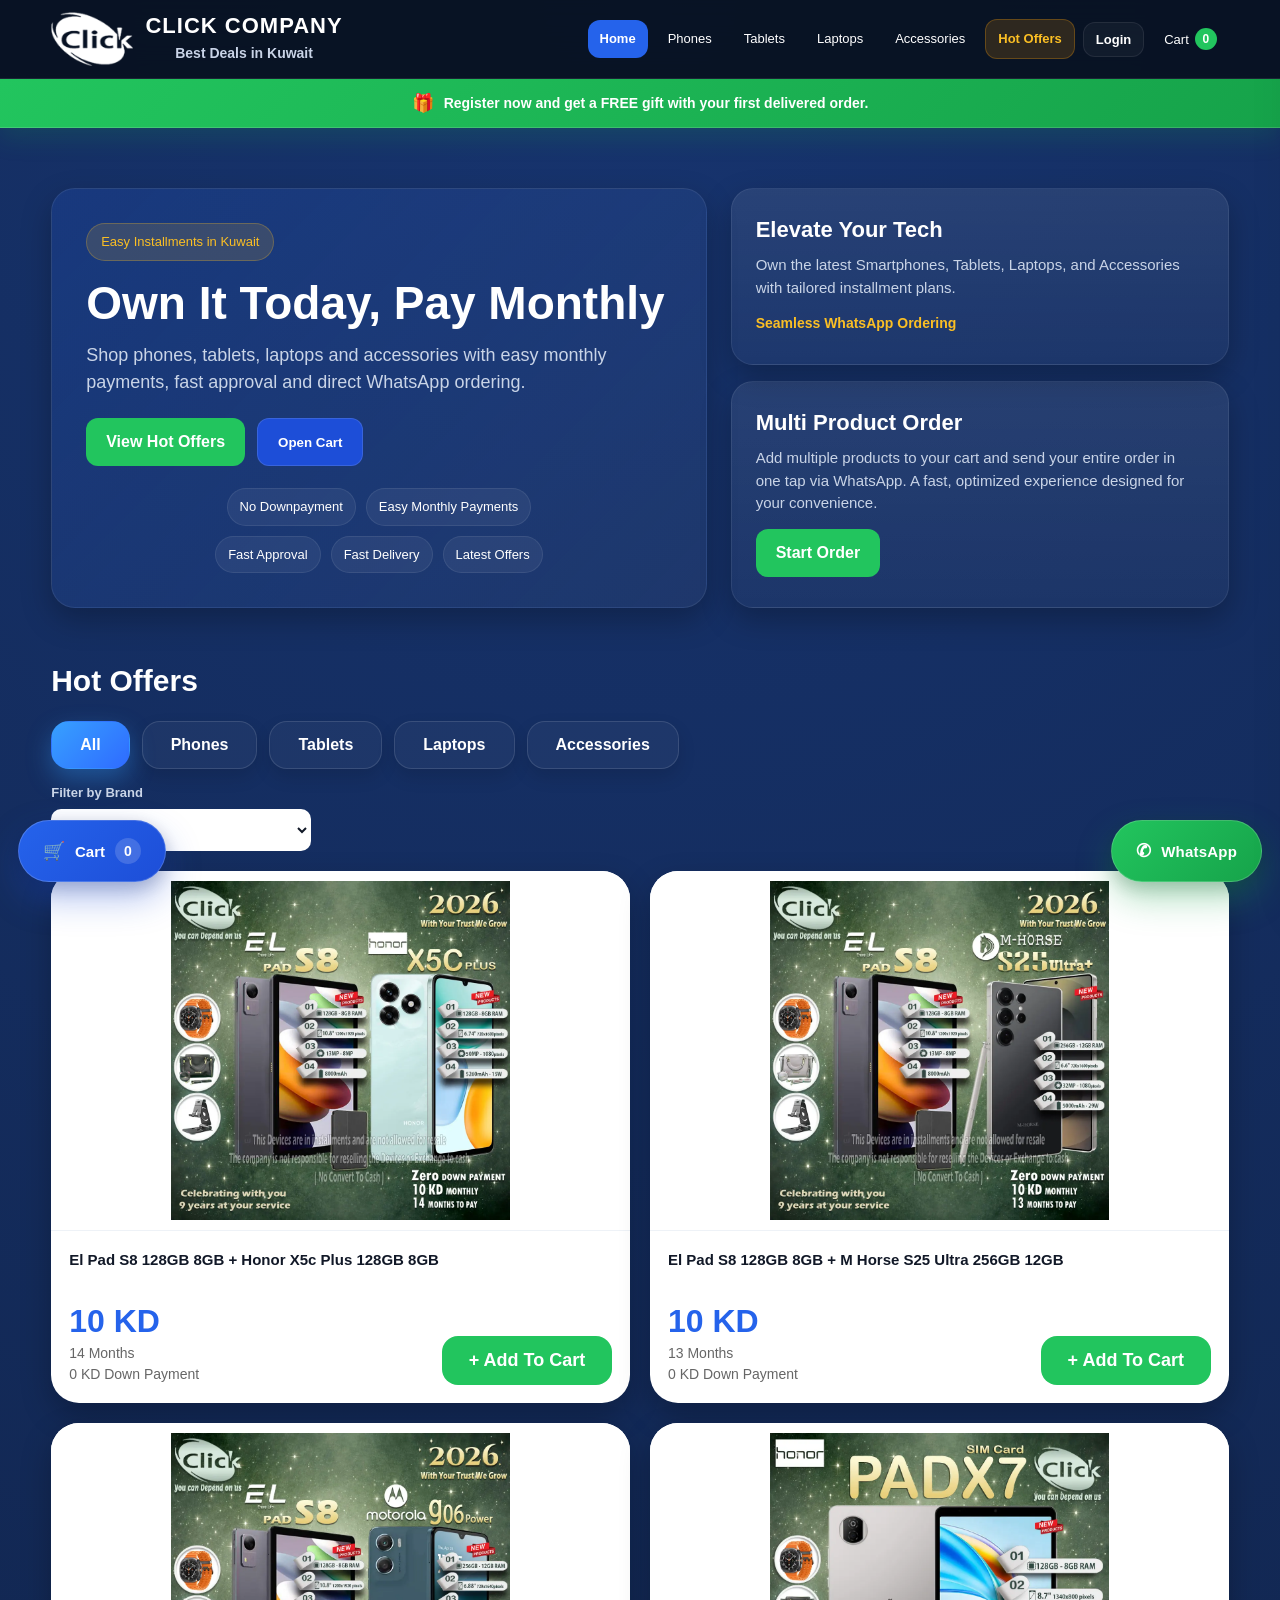
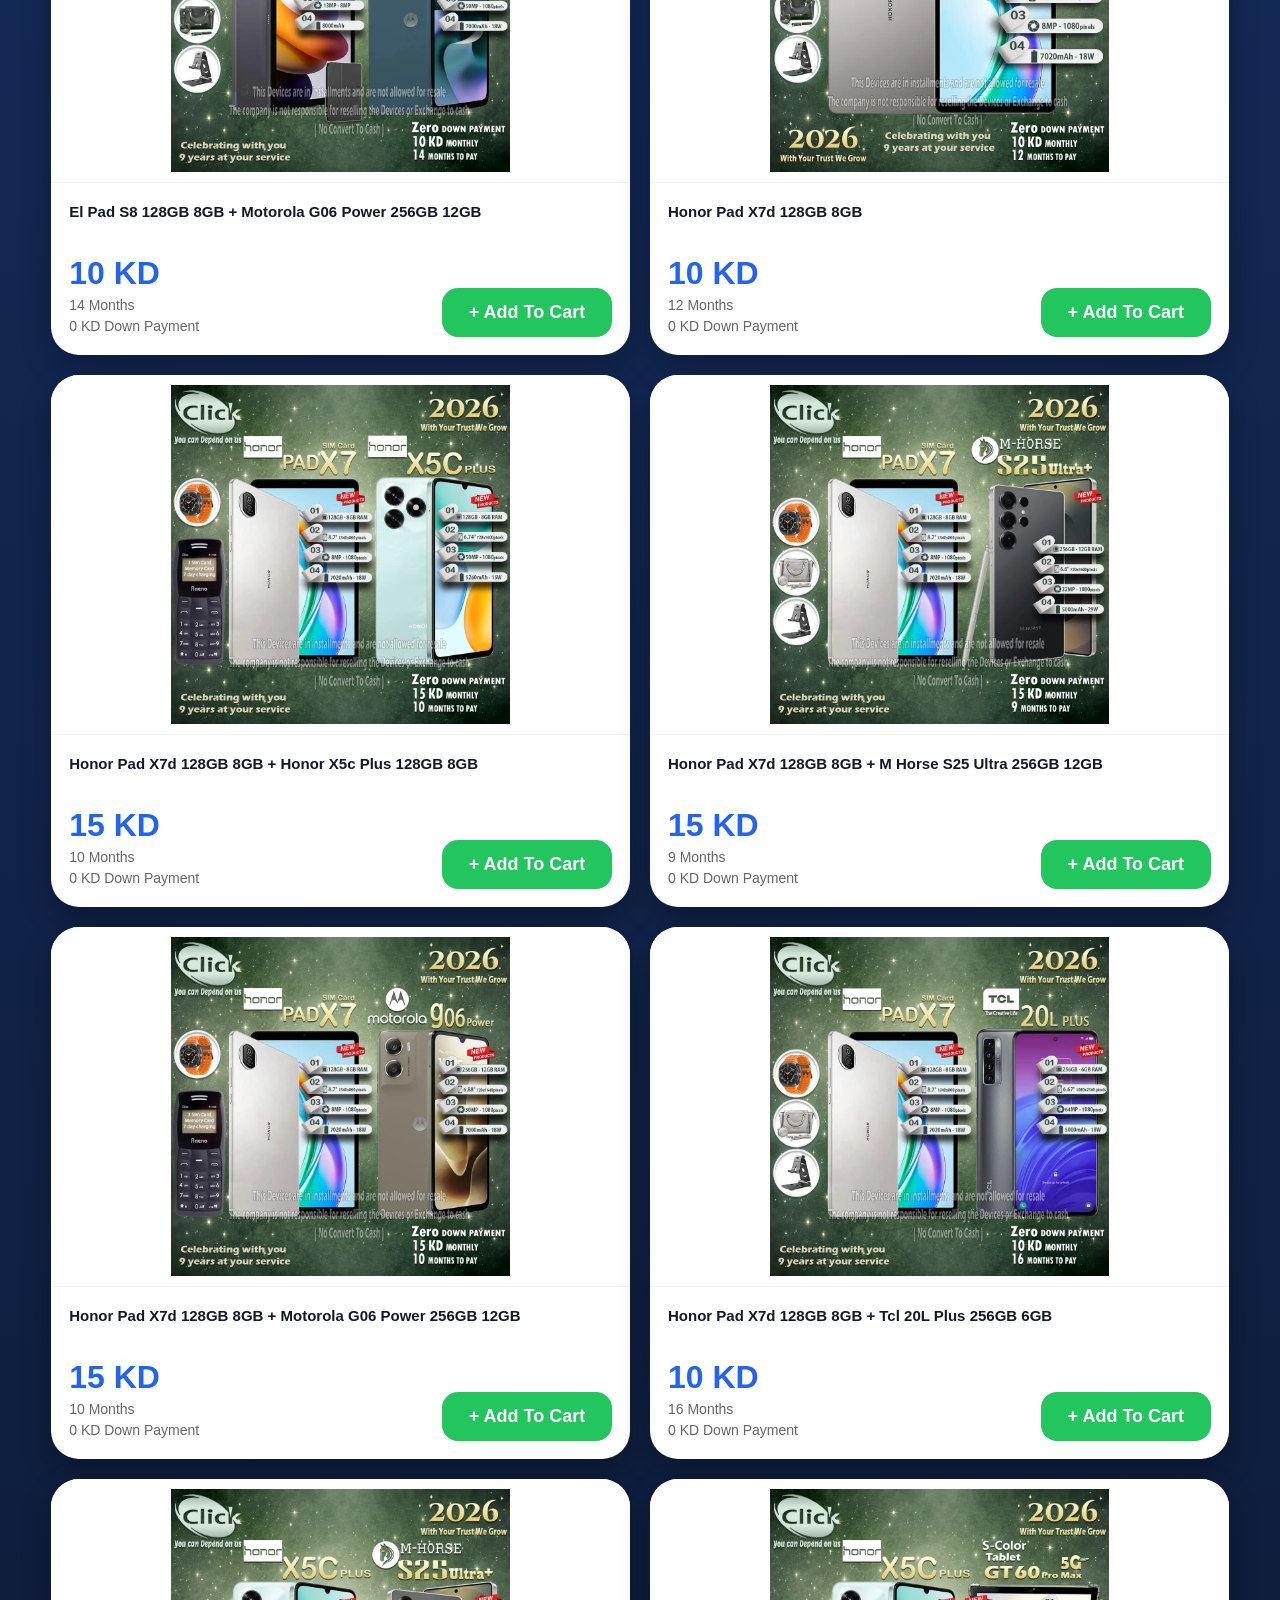
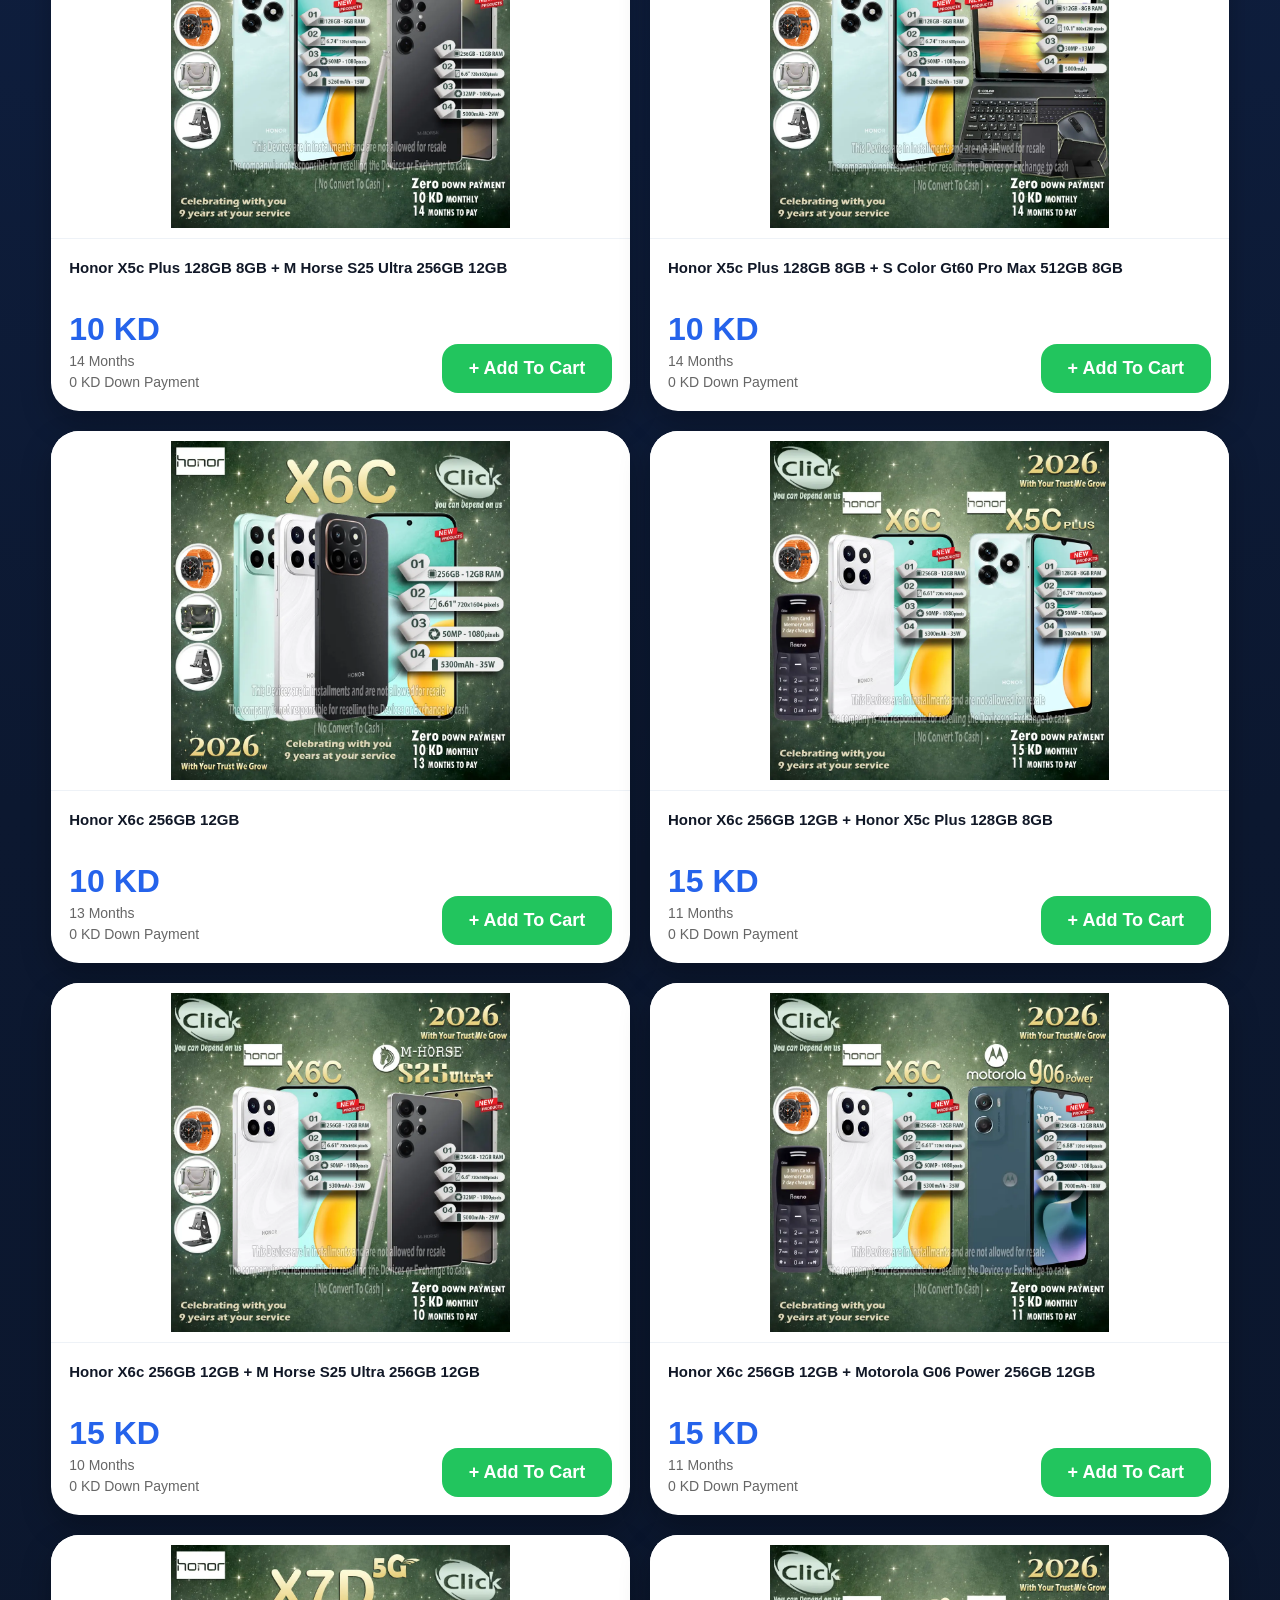
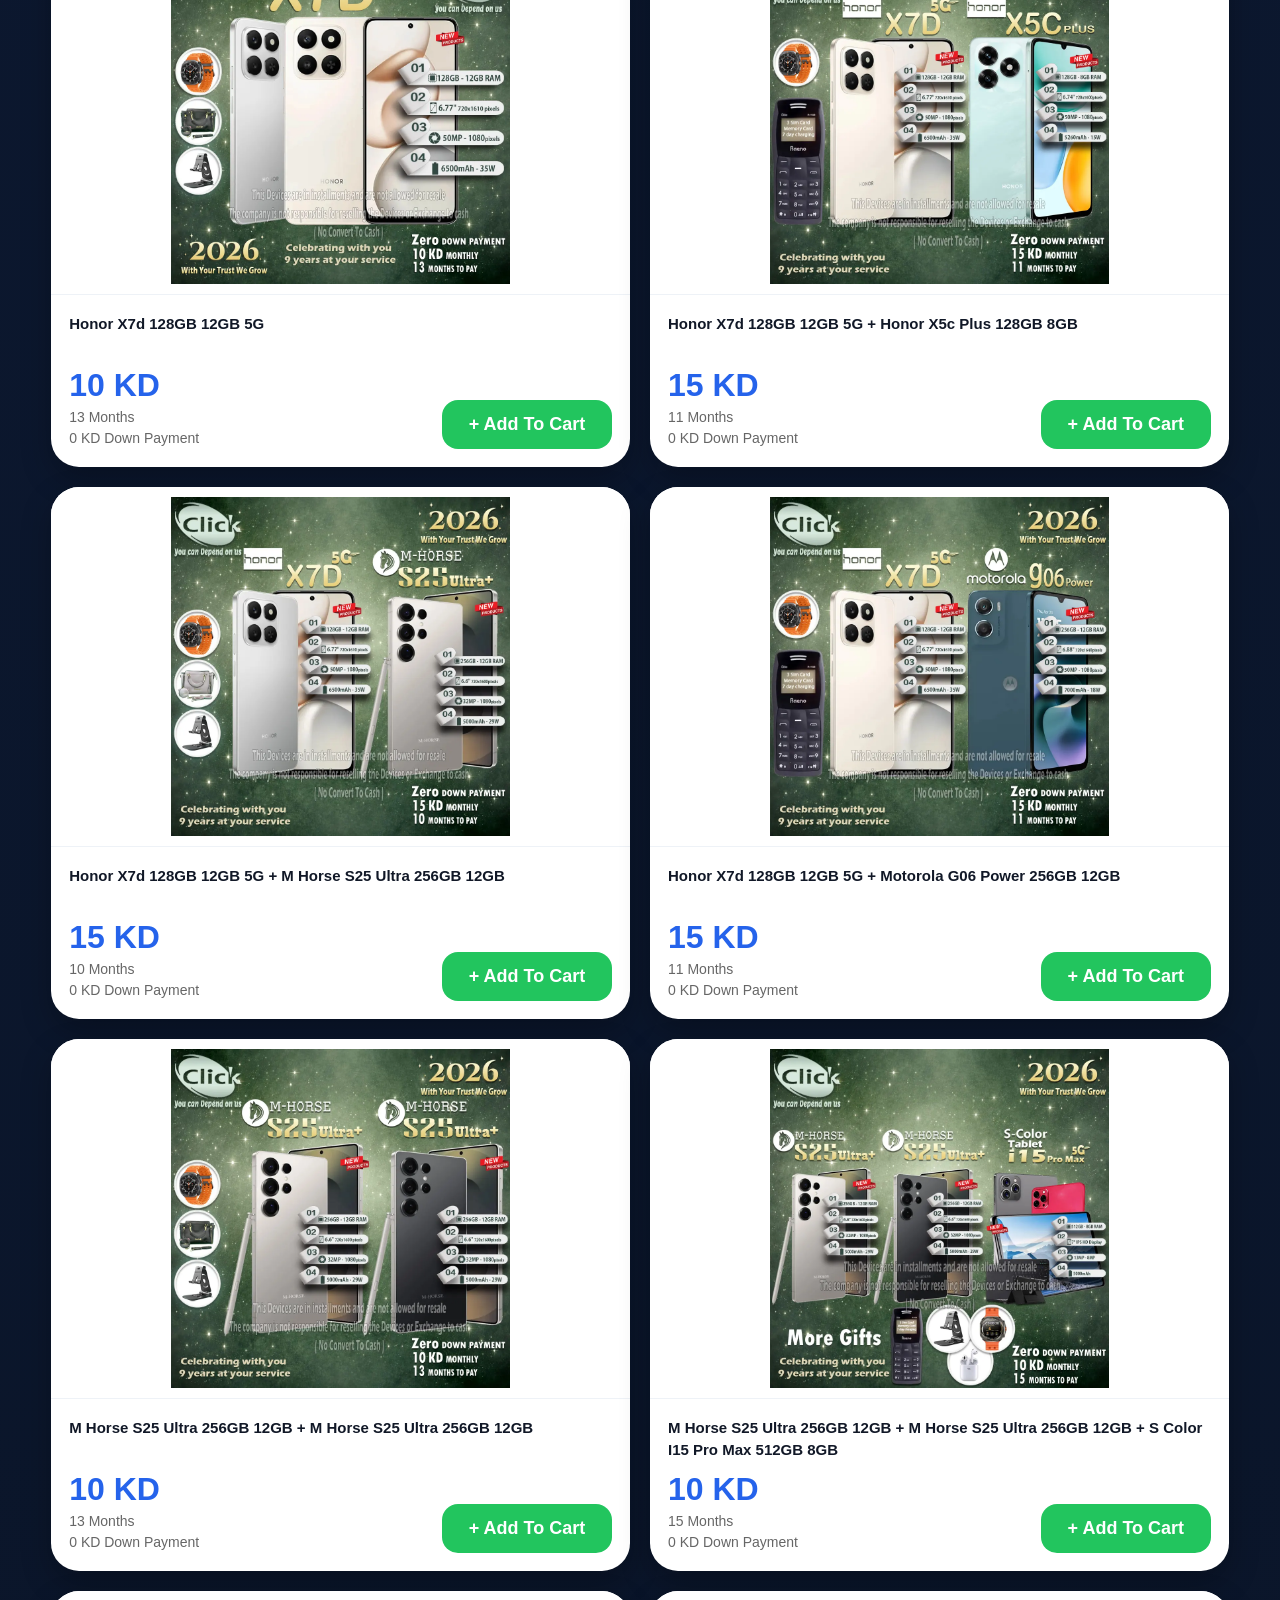
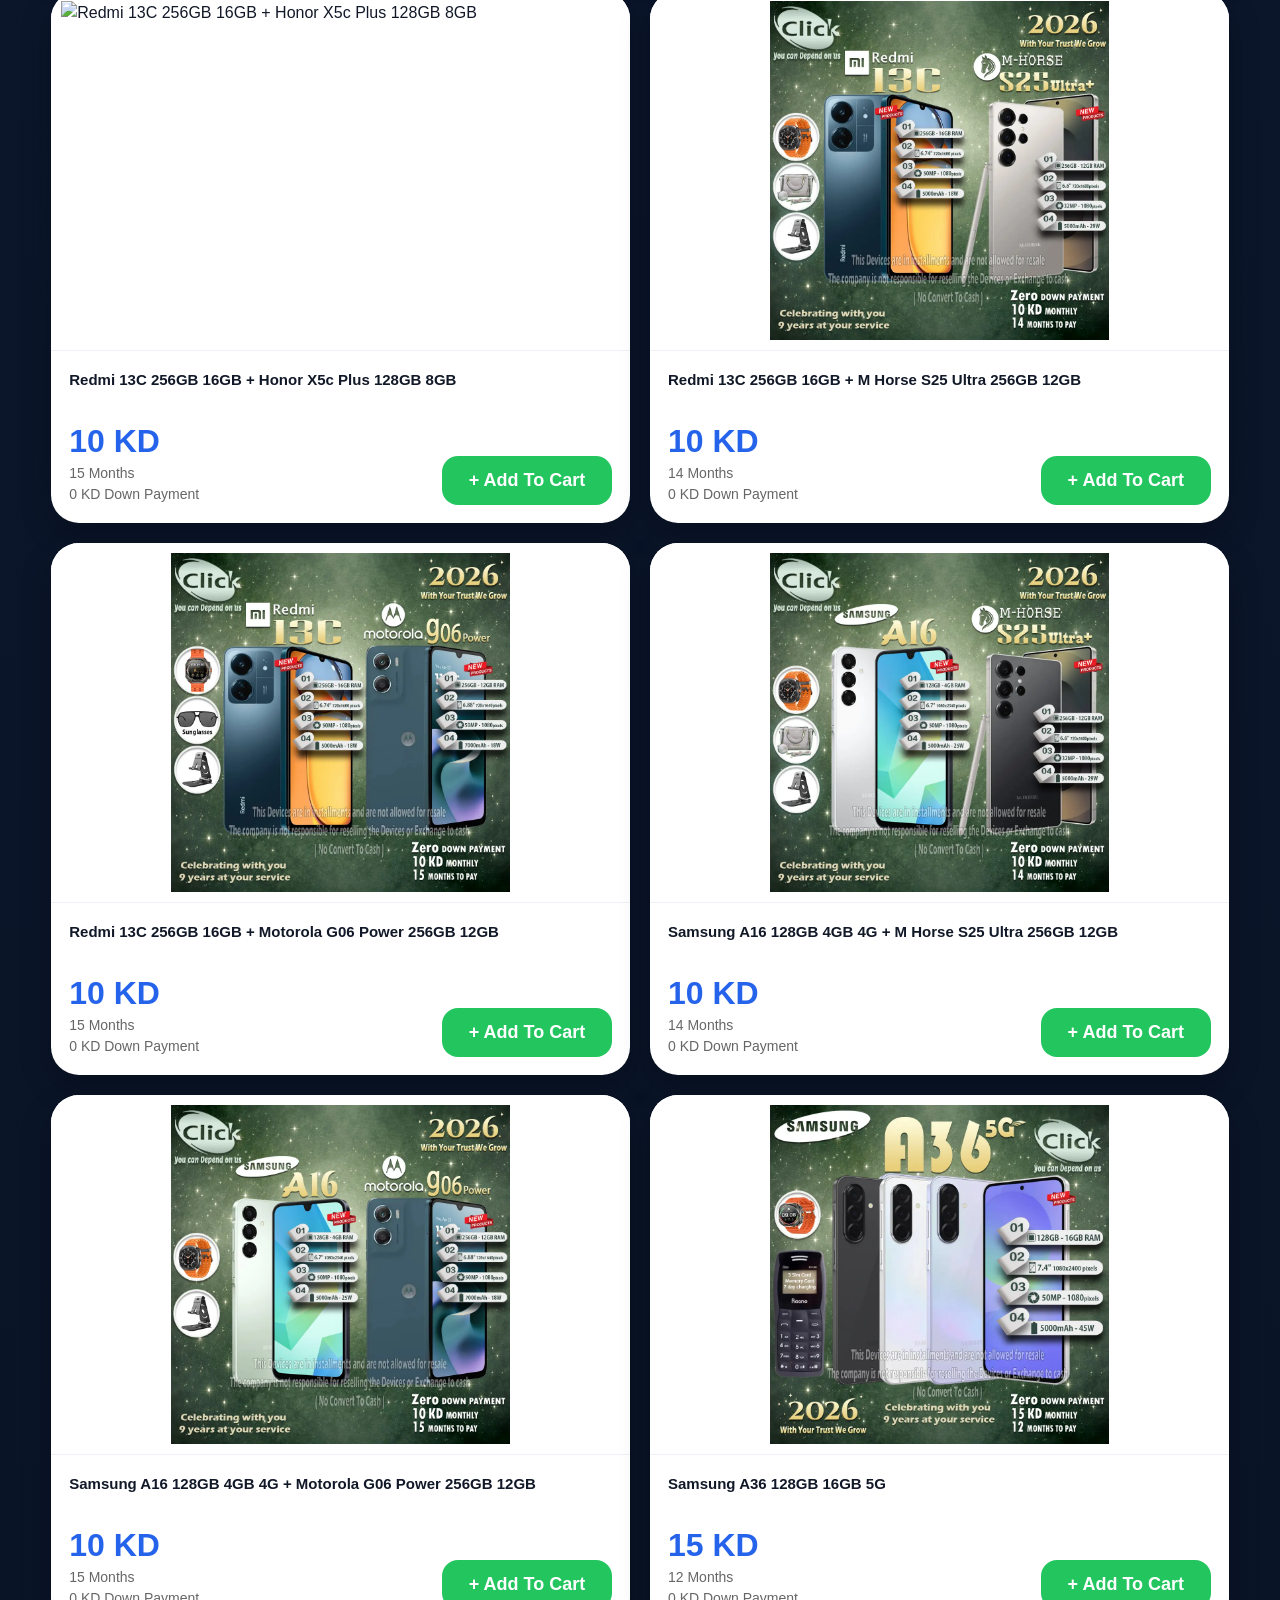
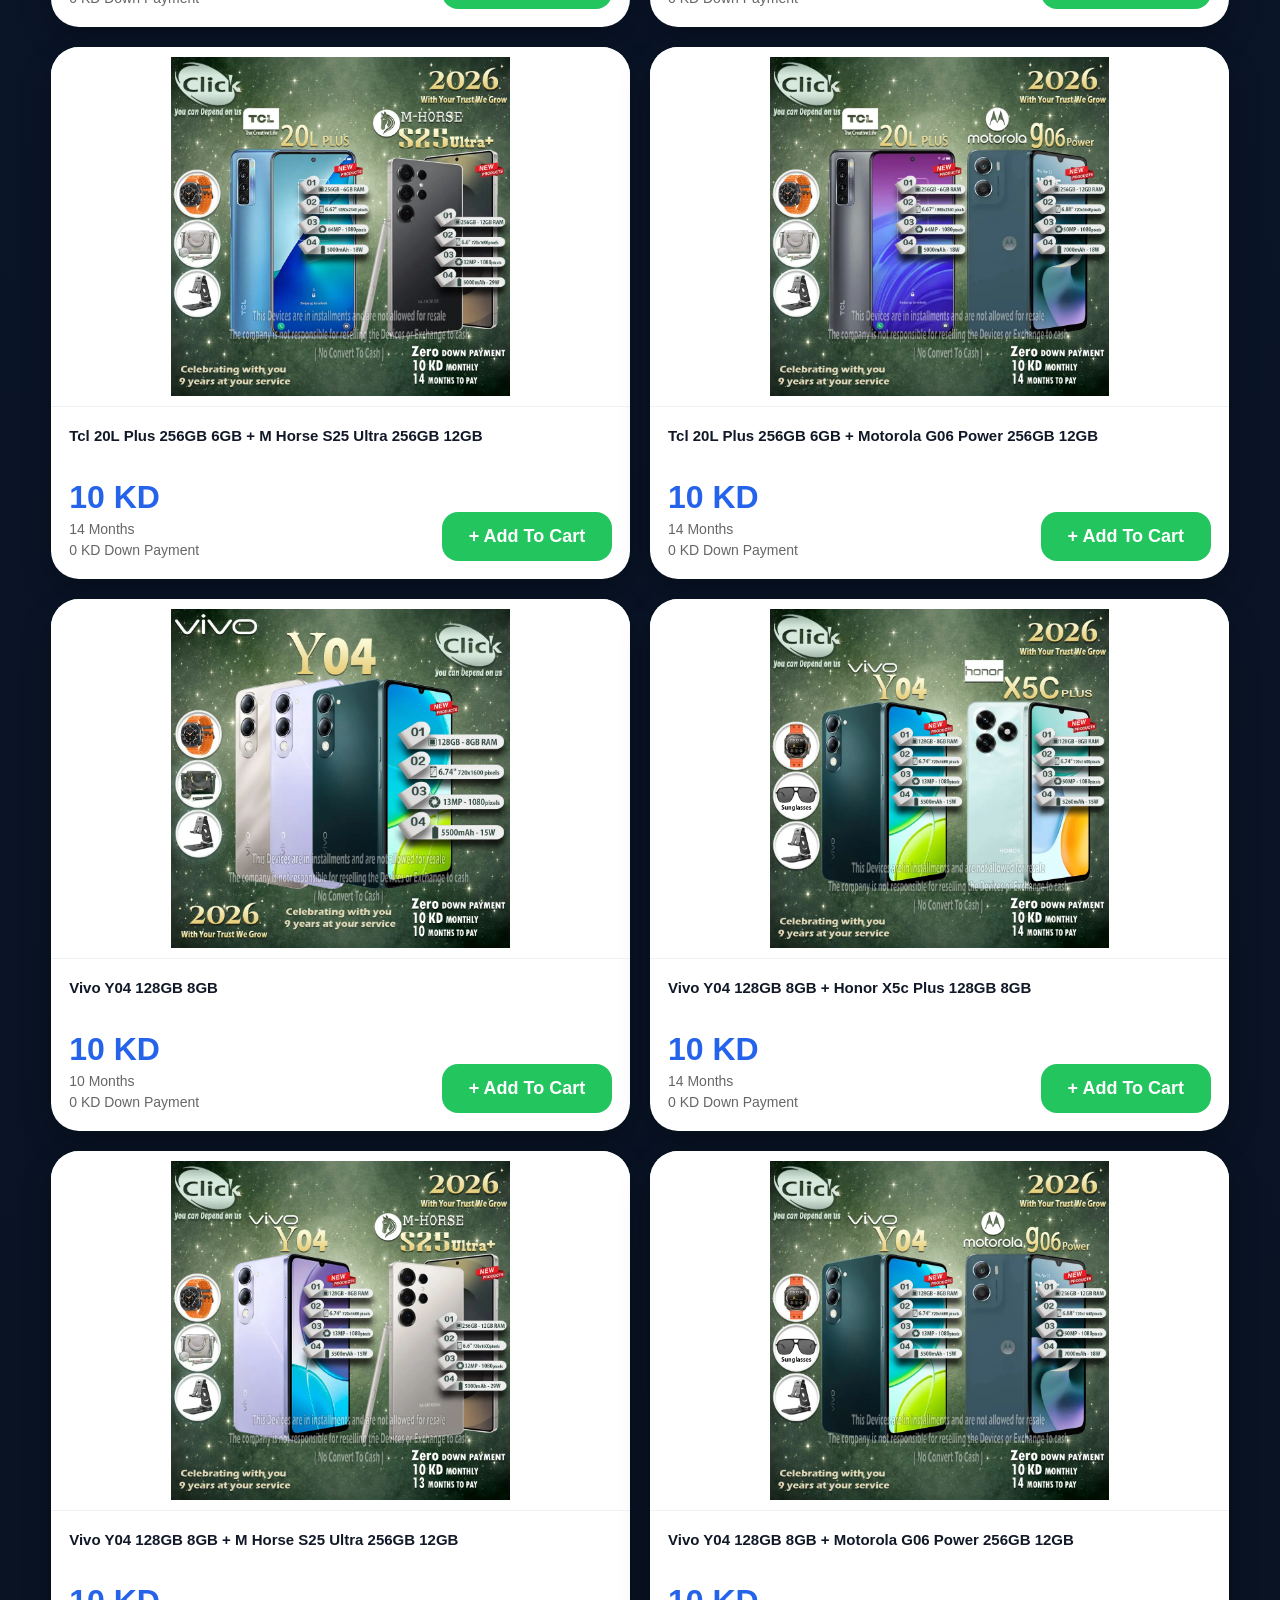
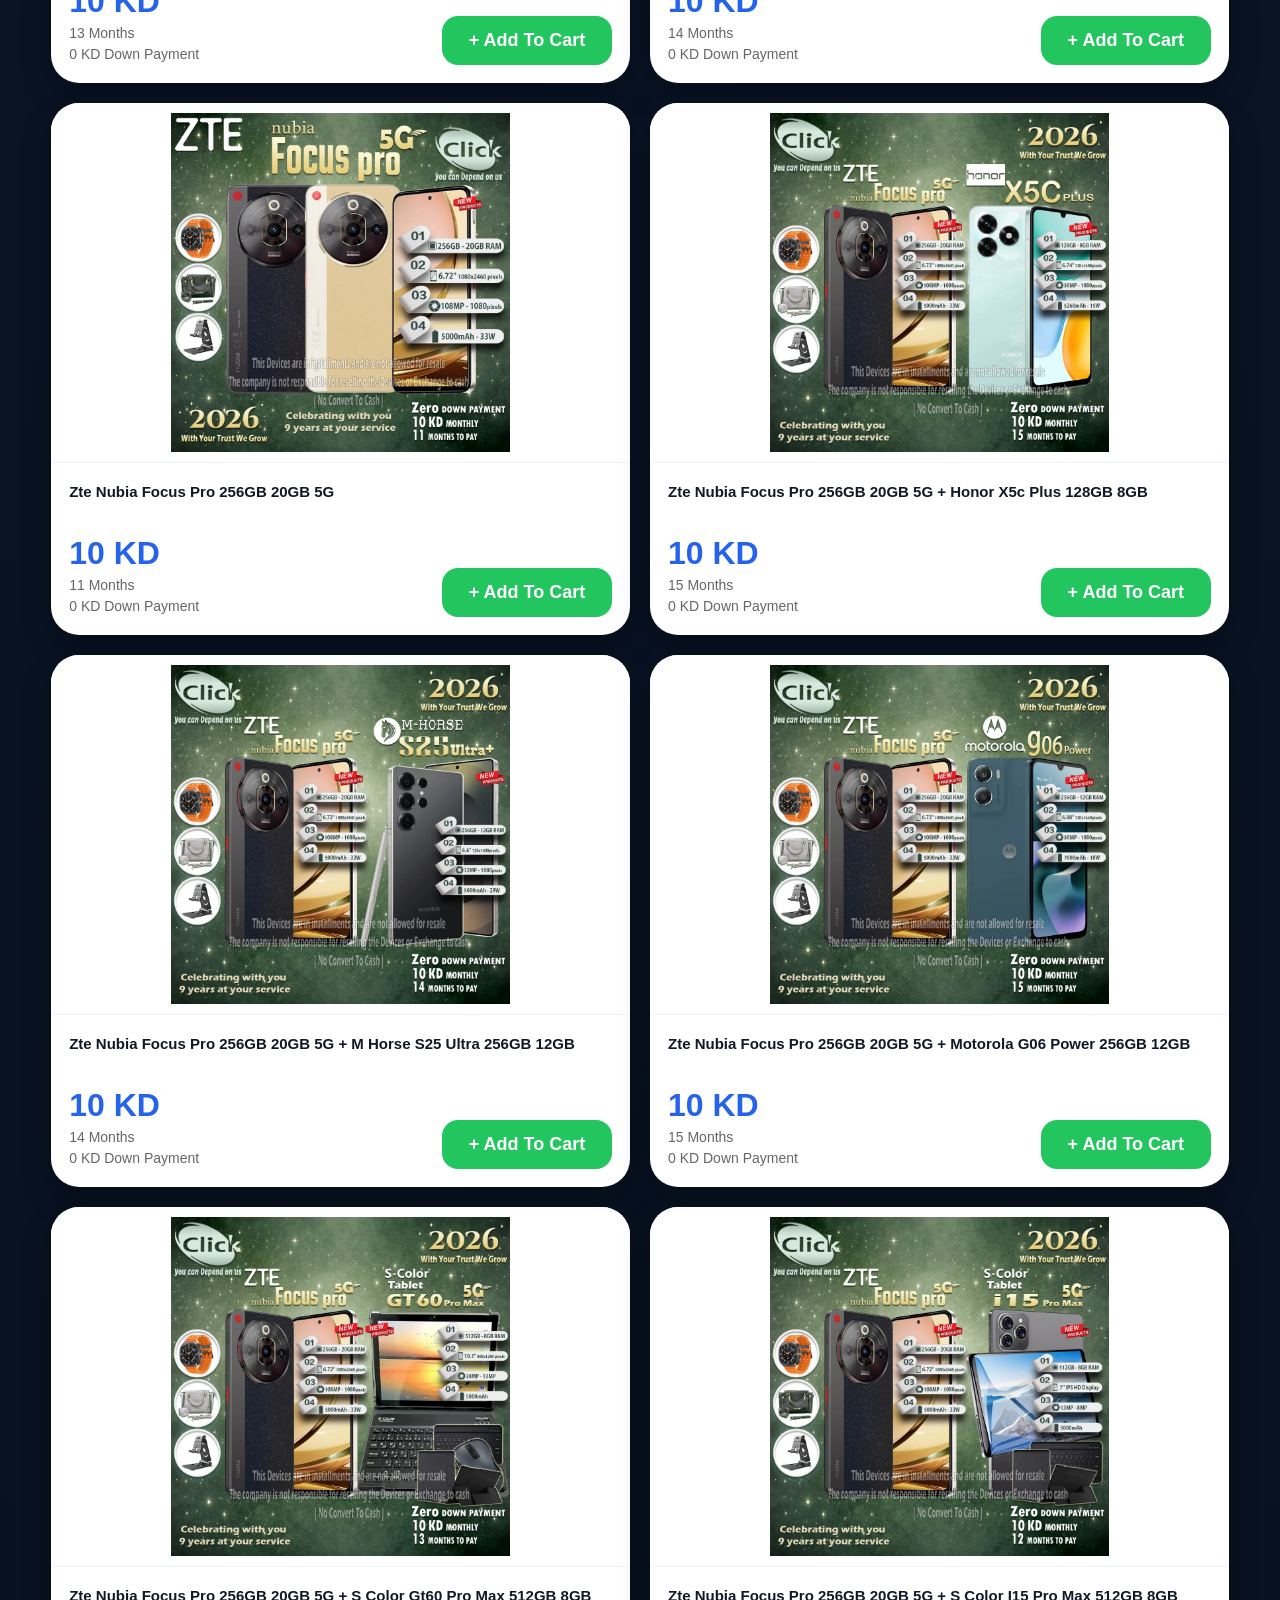
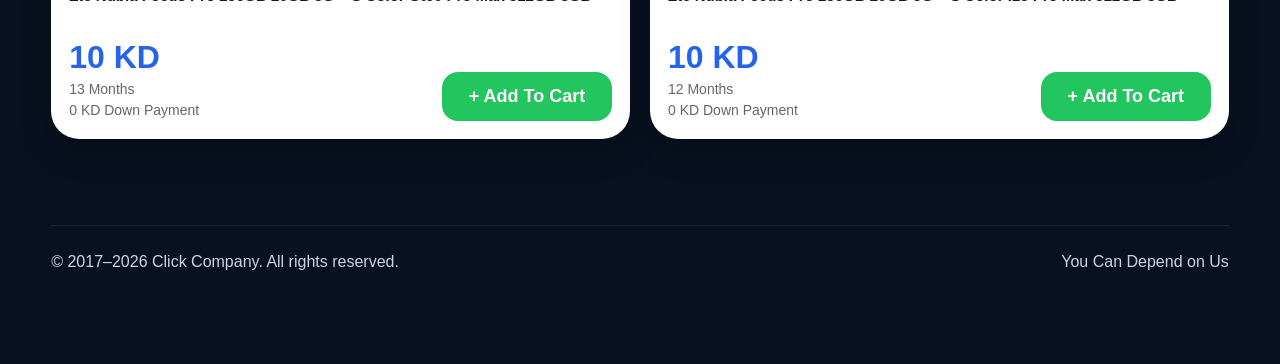
==== commit 330fa95d: "Update index.html" ====
--- a/index.html
+++ b/index.html
@@ -386,10 +386,15 @@
     }
 
     function calculateTotalPrice(product) {
+      if (product.total_price) {
+        return formatMonthly(product.total_price);
+      }
+
       const monthly = parseFloat(extractNumber(product.monthly)) || 0;
       const months = parseFloat(extractNumber(product.duration)) || 0;
       const down = parseFloat(extractNumber(product.down_payment)) || 0;
       const total = (monthly * months) + down;
+
       return total ? `${total} KD` : "";
     }
 
@@ -398,7 +403,7 @@
       if (!select) return;
 
       const currentValue = select.value || "all";
-      const brands = Array.from(hotBrands).sort((a, b) => a.localeCompare(b));
+      const brands = Array.from(hotBrands).filter(Boolean).sort((a, b) => a.localeCompare(b));
 
       select.innerHTML = '<option value="all">All Brands</option>';
 
@@ -422,6 +427,11 @@
       document.querySelectorAll("#hot-offers .filter-btn").forEach(btn => btn.classList.remove("active"));
       if (buttonEl) buttonEl.classList.add("active");
 
+      const brandSelect = document.getElementById("hotBrandFilter");
+      if (brandSelect) {
+        brandSelect.value = "all";
+      }
+
       applyHotFilters();
     }
 
@@ -430,18 +440,18 @@
     }
 
     function buildHotCard(product) {
-      const imagePath = (product.image || "/images/logo.png").trim();
+      const imagePath = String(product.image || "/images/logo.png").trim();
       const brandName = normalizeBrandValue(product.brand);
       const titleText = formatComboTitle(product.title || "");
       const monthlyText = formatMonthly(product.monthly);
       const durationText = formatDuration(product.duration);
       const downPaymentText = formatDownPayment(product.down_payment);
-      const totalPriceText = product.total_price ? formatMonthly(product.total_price) : calculateTotalPrice(product);
+      const totalPriceText = calculateTotalPrice(product);
       const devicesCountText = normalizeDevicesCount(product.devices_count, titleText);
 
       const card = document.createElement("div");
       card.className = "product-card hot-card";
-      card.setAttribute("data-category", product.category || "");
+      card.setAttribute("data-category", String(product.category || "").trim());
       card.setAttribute("data-brand", brandName);
 
       card.innerHTML = `
@@ -486,6 +496,8 @@
     function applyHotFilters() {
       const cards = document.querySelectorAll(".hot-card");
       const empty = document.getElementById("hot-offers-empty");
+      const brandSelect = document.getElementById("hotBrandFilter");
+      const previousBrandValue = brandSelect ? brandSelect.value : "all";
 
       hotBrands = new Set();
 
@@ -494,14 +506,19 @@
         const cardBrand = card.getAttribute("data-brand") || "";
         const matchCategory = currentHotCategory === "all" || cardCategory === currentHotCategory;
 
-        if (matchCategory) {
+        if (matchCategory && cardBrand) {
           hotBrands.add(cardBrand);
         }
       });
 
       populateHotBrandFilter();
 
-      const selectedBrand = document.getElementById("hotBrandFilter")?.value || "all";
+      if (brandSelect) {
+        const hasOldValue = [...brandSelect.options].some(option => option.value === previousBrandValue);
+        brandSelect.value = hasOldValue ? previousBrandValue : "all";
+      }
+
+      const selectedBrand = brandSelect ? brandSelect.value : "all";
       let visibleCount = 0;
 
       cards.forEach(card => {
@@ -512,7 +529,7 @@
         const matchBrand = selectedBrand === "all" || cardBrand === selectedBrand;
         const shouldShow = matchCategory && matchBrand;
 
-        card.style.display = shouldShow ? "block" : "none";
+        card.style.display = shouldShow ? "" : "none";
         if (shouldShow) visibleCount++;
       });
 
@@ -531,25 +548,15 @@
         const res = await fetch(`/products/${categoryName}/data.json`, { cache: "no-store" });
         if (!res.ok) throw new Error(`Failed to load ${categoryName} data.json`);
 
-        const files = await res.json();
-        if (!Array.isArray(files)) throw new Error(`${categoryName} data.json must be an array`);
-
-        const productResults = await Promise.all(
-          files.map(async (file) => {
-            try {
-              const r = await fetch(`/products/${categoryName}/${file}`, { cache: "no-store" });
-              if (!r.ok) return null;
-
-              const item = await r.json();
-              return { ...item, category: categoryName };
-            } catch (e) {
-              console.error(`Failed to load ${categoryName} hot file:`, file, e);
-              return null;
-            }
-          })
-        );
-
-        return productResults.filter(Boolean);
+        const items = await res.json();
+        if (!Array.isArray(items)) throw new Error(`${categoryName} data.json must be an array`);
+
+        return items
+          .filter(item => item && typeof item === "object")
+          .map(item => ({
+            ...item,
+            category: String(item.category || categoryName).trim() || categoryName
+          }));
       } catch (e) {
         console.error(`Failed to load ${categoryName} hot data:`, e);
         return [];
@@ -569,18 +576,15 @@
           .flat()
           .filter(item => item && item.available === true && item.hot_offer === true)
           .sort((a, b) => {
-            const aBrandPriority = Number.isFinite(Number(a.brand_priority)) ? Number(a.brand_priority) : 9999;
-            const bBrandPriority = Number.isFinite(Number(b.brand_priority)) ? Number(b.brand_priority) : 9999;
-            if (aBrandPriority !== bBrandPriority) return aBrandPriority - bBrandPriority;
-
-            const aPriority = Number.isFinite(Number(a.priority)) ? Number(a.priority) : 9999;
-            const bPriority = Number.isFinite(Number(b.priority)) ? Number(b.priority) : 9999;
-            if (aPriority !== bPriority) return aPriority - bPriority;
+            const aOrder = Number.isFinite(Number(a.product_order)) ? Number(a.product_order) : 9999;
+            const bOrder = Number.isFinite(Number(b.product_order)) ? Number(b.product_order) : 9999;
+            if (aOrder !== bOrder) return aOrder - bOrder;
 
             return String(a.title || "").localeCompare(String(b.title || ""));
           });
 
         document.querySelectorAll(".hot-card").forEach(card => card.remove());
+
         if (loading) loading.remove();
 
         if (!hotOffersData.length) {
@@ -592,9 +596,13 @@
           return;
         }
 
+        const fragment = document.createDocumentFragment();
+
         hotOffersData.forEach(product => {
-          grid.appendChild(buildHotCard(product));
+          fragment.appendChild(buildHotCard(product));
         });
+
+        grid.appendChild(fragment);
 
         if (empty) empty.style.display = "none";
         applyHotFilters();
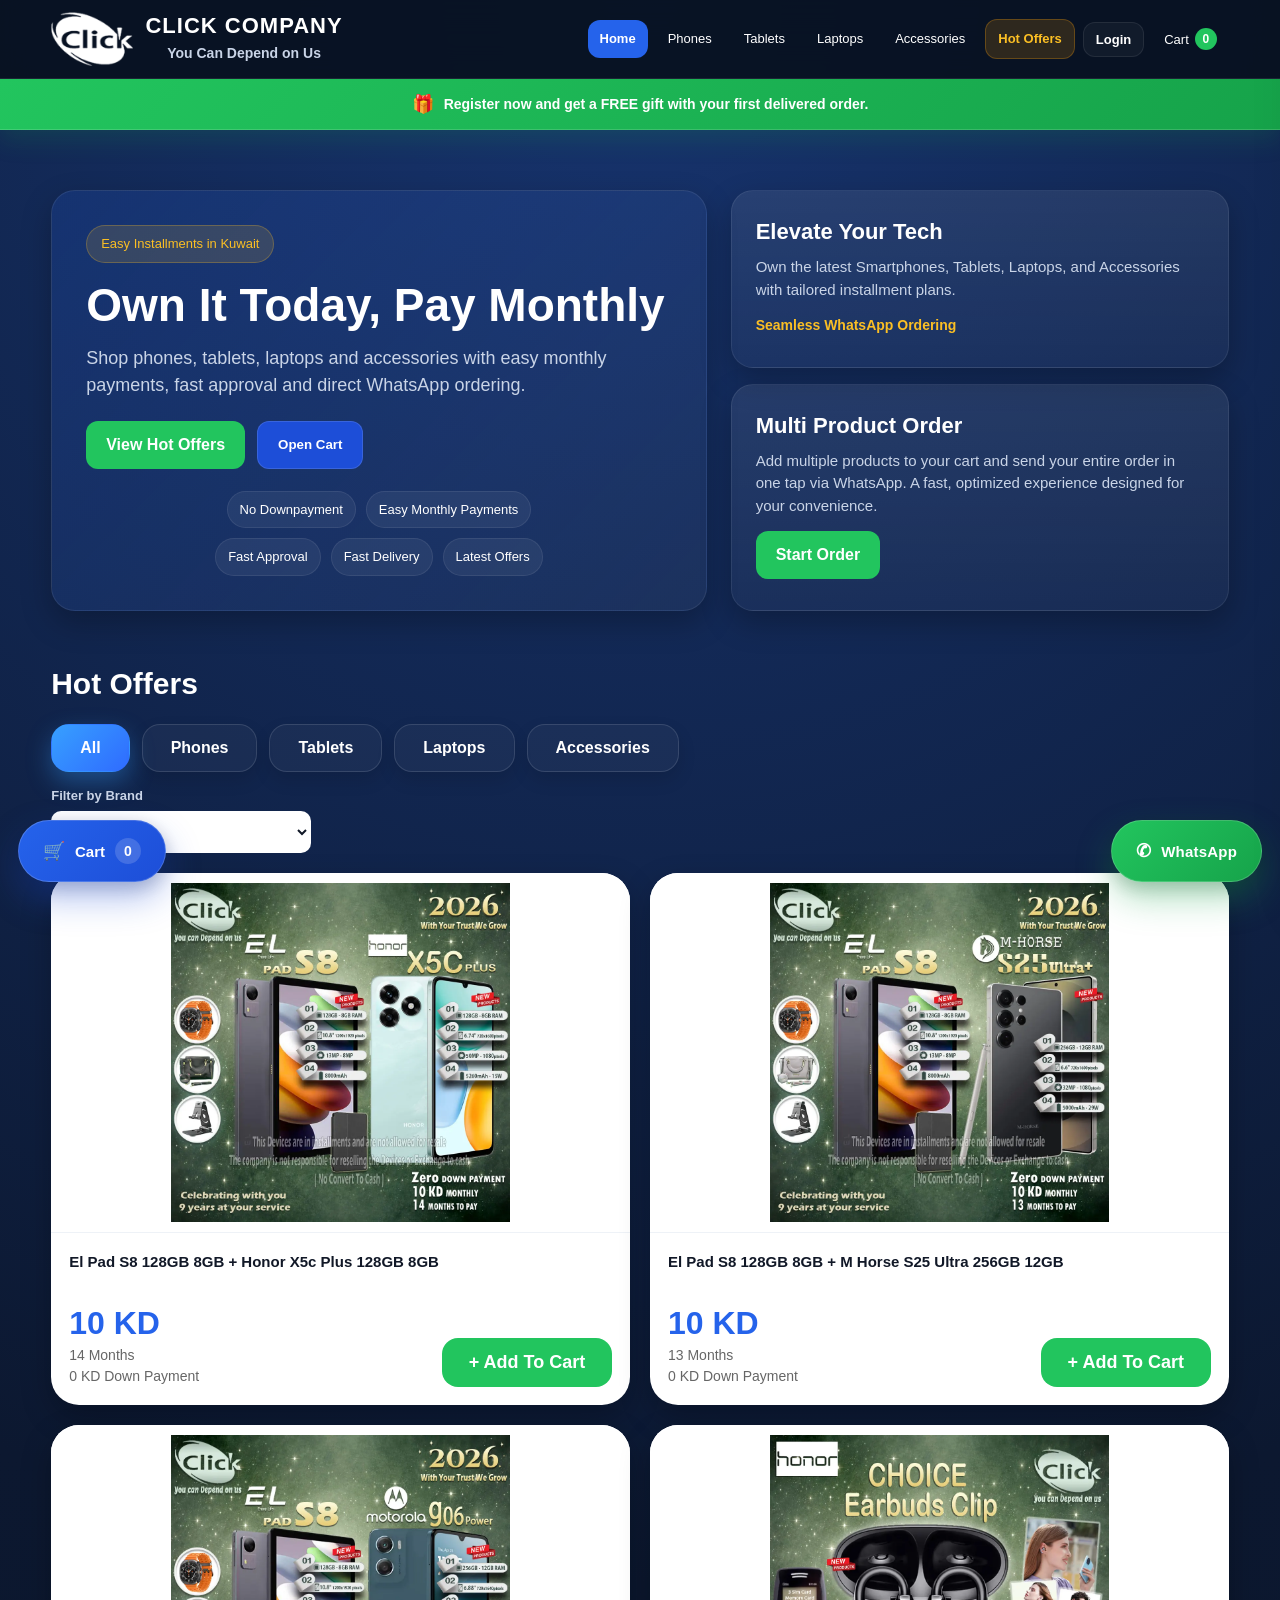
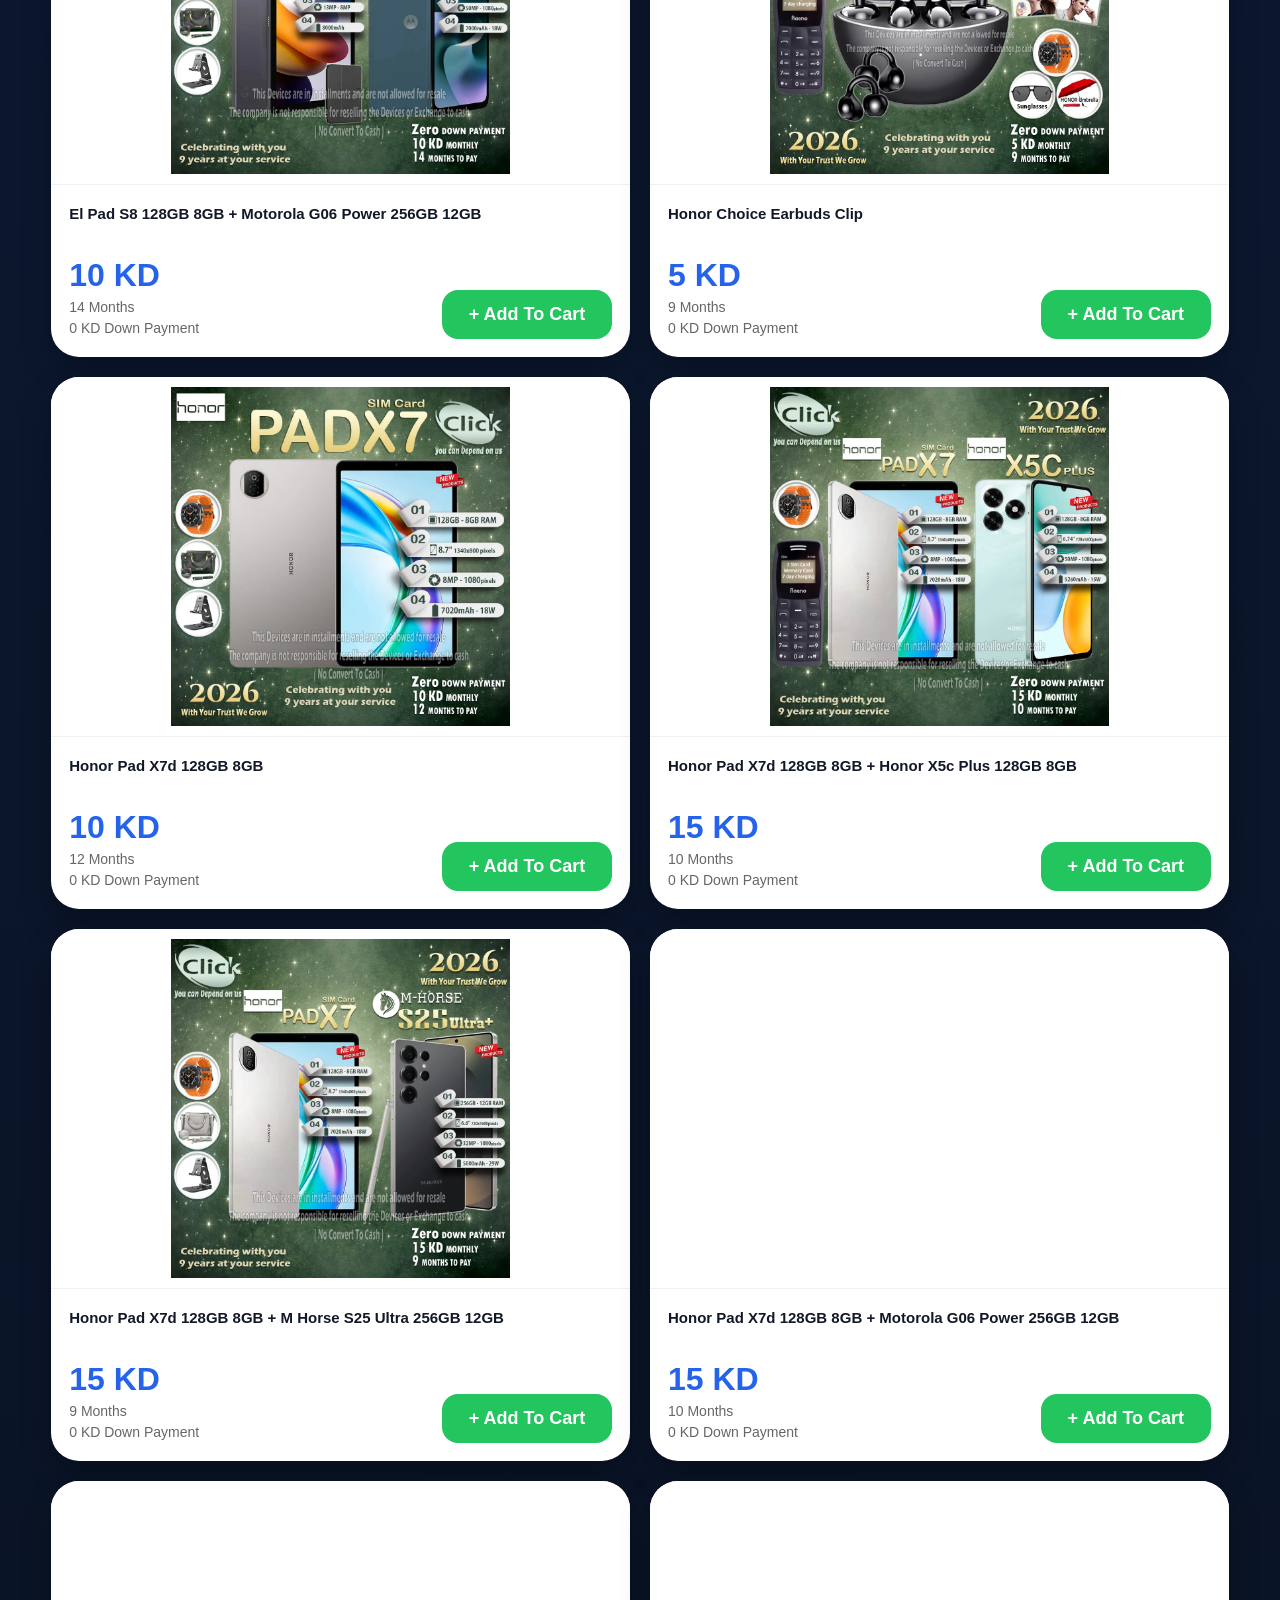
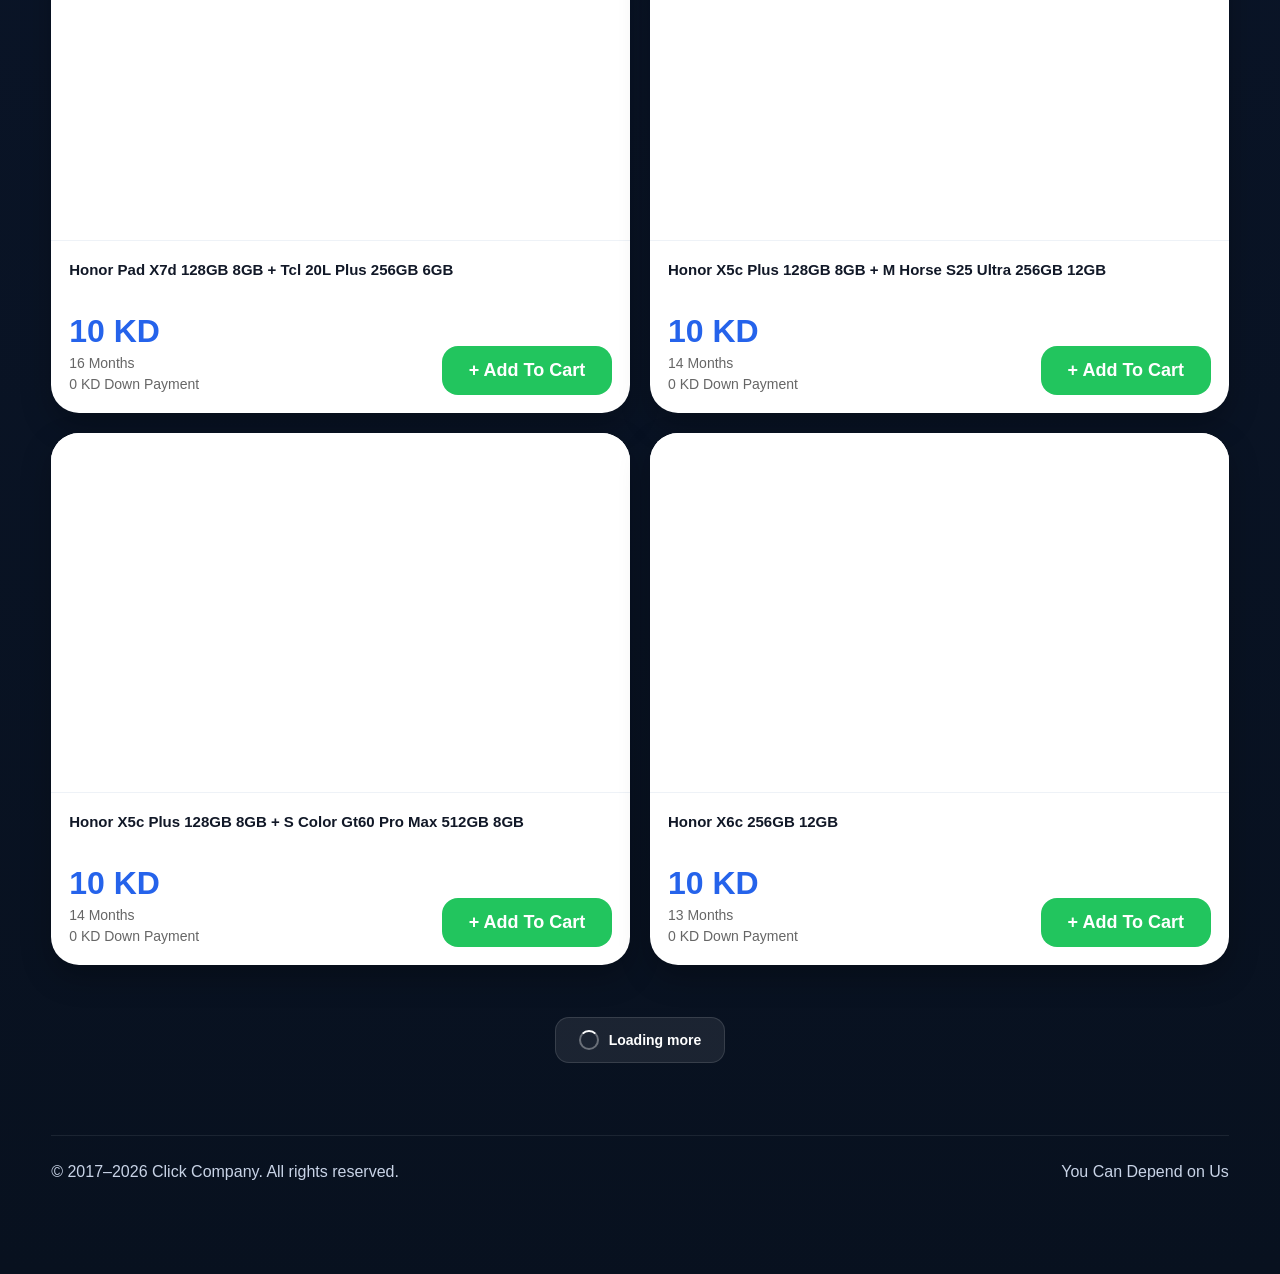
==== commit 17d324c1: "Update index.html" ====
--- a/index.html
+++ b/index.html
@@ -9,16 +9,22 @@
 
   <style>
     .promo-banner {
-      display: none;
       width: 100%;
       background: linear-gradient(135deg, #22c55e, #16a34a);
       color: #fff;
       border-bottom: 1px solid rgba(255,255,255,0.14);
       box-shadow: 0 10px 24px rgba(22,163,74,0.18);
+      overflow: hidden;
+      max-height: 0;
+      opacity: 0;
+      visibility: hidden;
+      transition: max-height 0.25s ease, opacity 0.25s ease;
     }
 
     .promo-banner.show {
-      display: block;
+      max-height: 120px;
+      opacity: 1;
+      visibility: visible;
     }
 
     .promo-banner .promo-banner-inner {
@@ -30,7 +36,7 @@
       justify-content: center;
       gap: 10px;
       text-align: center;
-      padding: 10px 0;
+      padding: 14px 0;
       font-size: 14px;
       font-weight: 800;
       line-height: 1.6;
@@ -143,10 +149,77 @@
       background: rgba(255,255,255,0.08);
     }
 
+    .product-image {
+      width: 100%;
+      aspect-ratio: 4 / 5;
+      background: #ffffff;
+      border-radius: 18px 18px 0 0;
+      overflow: hidden;
+      display: flex;
+      align-items: center;
+      justify-content: center;
+      padding: 10px;
+      box-sizing: border-box;
+    }
+
+    .product-image img {
+      width: 100%;
+      height: 100%;
+      object-fit: contain;
+      display: block;
+    }
+
+    .infinite-loader-wrap {
+      display: none;
+      justify-content: center;
+      margin-top: 22px;
+      margin-bottom: 14px;
+    }
+
+    .infinite-loader-wrap.show {
+      display: flex;
+    }
+
+    .infinite-loader {
+      min-width: 170px;
+      height: 46px;
+      border-radius: 14px;
+      background: rgba(255,255,255,0.08);
+      border: 1px solid rgba(255,255,255,0.12);
+      color: #fff;
+      display: inline-flex;
+      align-items: center;
+      justify-content: center;
+      gap: 10px;
+      font-size: 14px;
+      font-weight: 800;
+    }
+
+    .infinite-loader::before {
+      content: "";
+      width: 16px;
+      height: 16px;
+      border-radius: 50%;
+      border: 2px solid rgba(255,255,255,0.35);
+      border-top-color: #fff;
+      animation: spinLoader 0.8s linear infinite;
+    }
+
+    @keyframes spinLoader {
+      to {
+        transform: rotate(360deg);
+      }
+    }
+
+    #hotScrollSentinel {
+      width: 100%;
+      height: 2px;
+    }
+
     @media (max-width: 640px) {
       .promo-banner .promo-banner-inner {
         font-size: 13px;
-        padding: 10px 0;
+        padding: 12px 0;
       }
 
       .catalog-filter {
@@ -168,6 +241,11 @@
 
       .mobile-only {
         display: inline-flex !important;
+      }
+
+      .product-image {
+        aspect-ratio: 4 / 5;
+        padding: 8px;
       }
     }
   </style>
@@ -281,6 +359,12 @@
         <div class="loading-state" id="hot-loading-state">Loading hot offers...</div>
         <div class="empty-state" id="hot-offers-empty" style="display:none;">No hot offers available yet.</div>
       </div>
+
+      <div id="hotInfiniteLoaderWrap" class="infinite-loader-wrap">
+        <div class="infinite-loader">Loading more</div>
+      </div>
+
+      <div id="hotScrollSentinel"></div>
     </div>
   </section>
 
@@ -327,6 +411,13 @@
     let hotBrands = new Set();
     let currentHotCategory = "all";
     let hotOffersData = [];
+    let filteredHotOffersData = [];
+    let visibleHotOffersCount = 0;
+    const HOT_PRODUCTS_PER_PAGE = 6;
+
+    let hotInfiniteObserver = null;
+    let isAppendingHotProducts = false;
+    let hasMoreHotProductsToLoad = false;
 
     function normalizeBrandValue(value) {
       const raw = String(value || "").trim();
@@ -398,6 +489,16 @@
       return total ? `${total} KD` : "";
     }
 
+    function sortHotProducts(items) {
+      return [...items].sort((a, b) => {
+        const aOrder = Number.isFinite(Number(a.product_order)) ? Number(a.product_order) : 9999;
+        const bOrder = Number.isFinite(Number(b.product_order)) ? Number(b.product_order) : 9999;
+        if (aOrder !== bOrder) return aOrder - bOrder;
+
+        return String(a.title || "").localeCompare(String(b.title || ""));
+      });
+    }
+
     function populateHotBrandFilter() {
       const select = document.getElementById("hotBrandFilter");
       if (!select) return;
@@ -421,6 +522,17 @@
       }
     }
 
+    function showHotInfiniteLoader(show) {
+      const wrap = document.getElementById("hotInfiniteLoaderWrap");
+      if (!wrap) return;
+      wrap.classList.toggle("show", !!show);
+    }
+
+    function updateHotInfiniteScrollState() {
+      hasMoreHotProductsToLoad = filteredHotOffersData.length > visibleHotOffersCount;
+      showHotInfiniteLoader(hasMoreHotProductsToLoad);
+    }
+
     function filterHot(category, buttonEl) {
       currentHotCategory = category;
 
@@ -432,11 +544,15 @@
         brandSelect.value = "all";
       }
 
+      visibleHotOffersCount = HOT_PRODUCTS_PER_PAGE;
       applyHotFilters();
+      resetHotInfiniteObserver();
     }
 
     function applyHotBrandFilter() {
+      visibleHotOffersCount = HOT_PRODUCTS_PER_PAGE;
       applyHotFilters();
+      resetHotInfiniteObserver();
     }
 
     function buildHotCard(product) {
@@ -456,7 +572,7 @@
 
       card.innerHTML = `
         <div class="product-image">
-          <img src="${imagePath}" alt="${titleText || "Product"}" loading="lazy">
+          <img src="${imagePath}" alt="${titleText || "Product"}" loading="lazy" decoding="async">
         </div>
 
         <div class="product-body">
@@ -493,22 +609,89 @@
       return card;
     }
 
+    function clearRenderedHotCards() {
+      document.querySelectorAll(".hot-card").forEach(card => card.remove());
+    }
+
+    function renderVisibleHotCards(resetGrid = true) {
+      const grid = document.getElementById("hot-offers-grid");
+      const empty = document.getElementById("hot-offers-empty");
+
+      if (resetGrid) {
+        clearRenderedHotCards();
+      }
+
+      if (!filteredHotOffersData.length) {
+        if (empty) {
+          empty.style.display = "";
+          empty.textContent = "No hot offers available for this filter.";
+        }
+        updateHotInfiniteScrollState();
+        return;
+      }
+
+      if (empty) empty.style.display = "none";
+
+      const fragment = document.createDocumentFragment();
+      const itemsToRender = filteredHotOffersData.slice(0, visibleHotOffersCount);
+
+      itemsToRender.forEach(product => {
+        fragment.appendChild(buildHotCard(product));
+      });
+
+      if (resetGrid) {
+        grid.appendChild(fragment);
+      }
+
+      updateHotInfiniteScrollState();
+    }
+
+    function appendNextHotBatch() {
+      if (isAppendingHotProducts || !hasMoreHotProductsToLoad) return;
+
+      isAppendingHotProducts = true;
+
+      const grid = document.getElementById("hot-offers-grid");
+      const nextStart = visibleHotOffersCount;
+      const nextEnd = Math.min(visibleHotOffersCount + HOT_PRODUCTS_PER_PAGE, filteredHotOffersData.length);
+      const nextItems = filteredHotOffersData.slice(nextStart, nextEnd);
+
+      if (!nextItems.length) {
+        hasMoreHotProductsToLoad = false;
+        showHotInfiniteLoader(false);
+        isAppendingHotProducts = false;
+        return;
+      }
+
+      const fragment = document.createDocumentFragment();
+
+      nextItems.forEach(product => {
+        fragment.appendChild(buildHotCard(product));
+      });
+
+      grid.appendChild(fragment);
+      visibleHotOffersCount = nextEnd;
+
+      updateHotInfiniteScrollState();
+      isAppendingHotProducts = false;
+    }
+
     function applyHotFilters() {
-      const cards = document.querySelectorAll(".hot-card");
-      const empty = document.getElementById("hot-offers-empty");
       const brandSelect = document.getElementById("hotBrandFilter");
       const previousBrandValue = brandSelect ? brandSelect.value : "all";
 
+      const categoryMatched = sortHotProducts(
+        hotOffersData.filter(item => {
+          const itemCategory = String(item.category || "").trim();
+          return currentHotCategory === "all" || itemCategory === currentHotCategory;
+        })
+      );
+
       hotBrands = new Set();
 
-      cards.forEach(card => {
-        const cardCategory = card.getAttribute("data-category") || "";
-        const cardBrand = card.getAttribute("data-brand") || "";
-        const matchCategory = currentHotCategory === "all" || cardCategory === currentHotCategory;
-
-        if (matchCategory && cardBrand) {
-          hotBrands.add(cardBrand);
-        }
+      categoryMatched.forEach(item => {
+        const brand = normalizeBrandValue(item.brand);
+        if (brand) hotBrands.add(brand);
       });
 
       populateHotBrandFilter();
@@ -519,28 +702,13 @@
       }
 
       const selectedBrand = brandSelect ? brandSelect.value : "all";
-      let visibleCount = 0;
-
-      cards.forEach(card => {
-        const cardCategory = card.getAttribute("data-category") || "";
-        const cardBrand = card.getAttribute("data-brand") || "";
-
-        const matchCategory = currentHotCategory === "all" || cardCategory === currentHotCategory;
-        const matchBrand = selectedBrand === "all" || cardBrand === selectedBrand;
-        const shouldShow = matchCategory && matchBrand;
-
-        card.style.display = shouldShow ? "" : "none";
-        if (shouldShow) visibleCount++;
+
+      filteredHotOffersData = categoryMatched.filter(item => {
+        const brand = normalizeBrandValue(item.brand);
+        return selectedBrand === "all" || brand === selectedBrand;
       });
 
-      if (empty) {
-        if (visibleCount === 0) {
-          empty.style.display = "";
-          empty.textContent = "No hot offers available for this filter.";
-        } else {
-          empty.style.display = "none";
-        }
-      }
+      renderVisibleHotCards(true);
     }
 
     async function loadCategoryHotData(categoryName) {
@@ -564,7 +732,6 @@
     }
 
     async function loadHotOffers() {
-      const grid = document.getElementById("hot-offers-grid");
       const loading = document.getElementById("hot-loading-state");
       const empty = document.getElementById("hot-offers-empty");
 
@@ -575,37 +742,17 @@
         hotOffersData = results
           .flat()
           .filter(item => item && item.available === true && item.hot_offer === true)
-          .sort((a, b) => {
-            const aOrder = Number.isFinite(Number(a.product_order)) ? Number(a.product_order) : 9999;
-            const bOrder = Number.isFinite(Number(b.product_order)) ? Number(b.product_order) : 9999;
-            if (aOrder !== bOrder) return aOrder - bOrder;
-
-            return String(a.title || "").localeCompare(String(b.title || ""));
-          });
-
-        document.querySelectorAll(".hot-card").forEach(card => card.remove());
+          .map(item => ({
+            ...item,
+            category: String(item.category || "").trim()
+          }));
 
         if (loading) loading.remove();
-
-        if (!hotOffersData.length) {
-          if (empty) {
-            empty.style.display = "";
-            empty.textContent = "No hot offers available yet.";
-          }
-          populateHotBrandFilter();
-          return;
-        }
-
-        const fragment = document.createDocumentFragment();
-
-        hotOffersData.forEach(product => {
-          fragment.appendChild(buildHotCard(product));
-        });
-
-        grid.appendChild(fragment);
-
         if (empty) empty.style.display = "none";
+
+        visibleHotOffersCount = HOT_PRODUCTS_PER_PAGE;
         applyHotFilters();
+        resetHotInfiniteObserver();
       } catch (e) {
         console.error("Failed to load hot offers:", e);
 
@@ -616,6 +763,36 @@
         }
       }
     }
+
+    function setupHotInfiniteObserver() {
+      const sentinel = document.getElementById("hotScrollSentinel");
+      if (!sentinel) return;
+
+      hotInfiniteObserver = new IntersectionObserver((entries) => {
+        const entry = entries[0];
+        if (!entry || !entry.isIntersecting) return;
+        if (!hasMoreHotProductsToLoad || isAppendingHotProducts) return;
+        appendNextHotBatch();
+      }, {
+        root: null,
+        rootMargin: "350px 0px 350px 0px",
+        threshold: 0
+      });
+
+      hotInfiniteObserver.observe(sentinel);
+    }
+
+    function resetHotInfiniteObserver() {
+      if (hotInfiniteObserver) {
+        hotInfiniteObserver.disconnect();
+        hotInfiniteObserver = null;
+      }
+      setupHotInfiniteObserver();
+    }
+
+    document.addEventListener("DOMContentLoaded", function () {
+      setupHotInfiniteObserver();
+    });
 
     loadHotOffers();
   </script>
@@ -645,6 +822,25 @@
   </script>
 
   <script>
+    let promoBannerRequestId = 0;
+    let promoBannerResolvedOnce = false;
+
+    function hidePromoBanner() {
+      const banner = document.getElementById("promoBanner");
+      if (!banner) return;
+      banner.classList.remove("show");
+    }
+
+    function showPromoBanner(message) {
+      const banner = document.getElementById("promoBanner");
+      const text = document.getElementById("promoBannerText");
+
+      if (!banner || !text) return;
+
+      text.textContent = message;
+      banner.classList.add("show");
+    }
+
     function orderAlreadyUsedGift(order) {
       if (!order || typeof order !== "object") return false;
 
@@ -665,52 +861,66 @@
     }
 
     async function updatePromoBanner() {
-      const banner = document.getElementById("promoBanner");
-      const text = document.getElementById("promoBannerText");
-
-      if (!banner || !text) return;
-
-      banner.classList.remove("show");
-      banner.style.display = "";
+      const currentRequestId = ++promoBannerRequestId;
 
       try {
         const statusRes = await fetch("/auth/status.php", { cache: "no-store" });
         const statusData = await statusRes.json();
 
+        if (currentRequestId !== promoBannerRequestId) return;
+
         if (!statusData || !statusData.logged_in) {
-          text.textContent = "Register now and get a FREE gift with your first delivered order.";
-          banner.classList.add("show");
+          showPromoBanner("Register now and get a FREE gift with your first delivered order.");
+          promoBannerResolvedOnce = true;
           return;
         }
-
-        text.textContent = "You are registered. Your FREE gift will be included with your first delivered order.";
-        banner.classList.add("show");
 
         try {
           const ordersRes = await fetch("/orders/list.php", { cache: "no-store" });
           const ordersData = await ordersRes.json();
 
+          if (currentRequestId !== promoBannerRequestId) return;
+
           if (ordersData && ordersData.ok && Array.isArray(ordersData.orders)) {
             const consumedOffer = ordersData.orders.some(orderClearlyConsumedFirstOrderOffer);
 
             if (consumedOffer) {
-              banner.classList.remove("show");
-              banner.style.display = "none";
-              return;
+              hidePromoBanner();
+            } else {
+              showPromoBanner("You are registered. Your FREE gift will be included with your first delivered order.");
             }
+          } else {
+            showPromoBanner("You are registered. Your FREE gift will be included with your first delivered order.");
           }
+
+          promoBannerResolvedOnce = true;
         } catch (orderError) {
           console.error("Promo orders check failed:", orderError);
+
+          if (currentRequestId !== promoBannerRequestId) return;
+
+          showPromoBanner("You are registered. Your FREE gift will be included with your first delivered order.");
+          promoBannerResolvedOnce = true;
         }
       } catch (e) {
         console.error("Promo status check failed:", e);
-        text.textContent = "Register now and get a FREE gift with your first delivered order.";
-        banner.classList.add("show");
-      }
-    }
-
-    document.addEventListener("DOMContentLoaded", updatePromoBanner);
-    document.addEventListener("customer-auth-updated", updatePromoBanner);
+
+        if (currentRequestId !== promoBannerRequestId) return;
+
+        showPromoBanner("Register now and get a FREE gift with your first delivered order.");
+        promoBannerResolvedOnce = true;
+      }
+    }
+
+    document.addEventListener("DOMContentLoaded", function () {
+      hidePromoBanner();
+      updatePromoBanner();
+    });
+
+    document.addEventListener("customer-auth-updated", function () {
+      if (!promoBannerResolvedOnce) return;
+      updatePromoBanner();
+    });
   </script>
 
   <script src="/js/cart.js?v=20260404"></script>
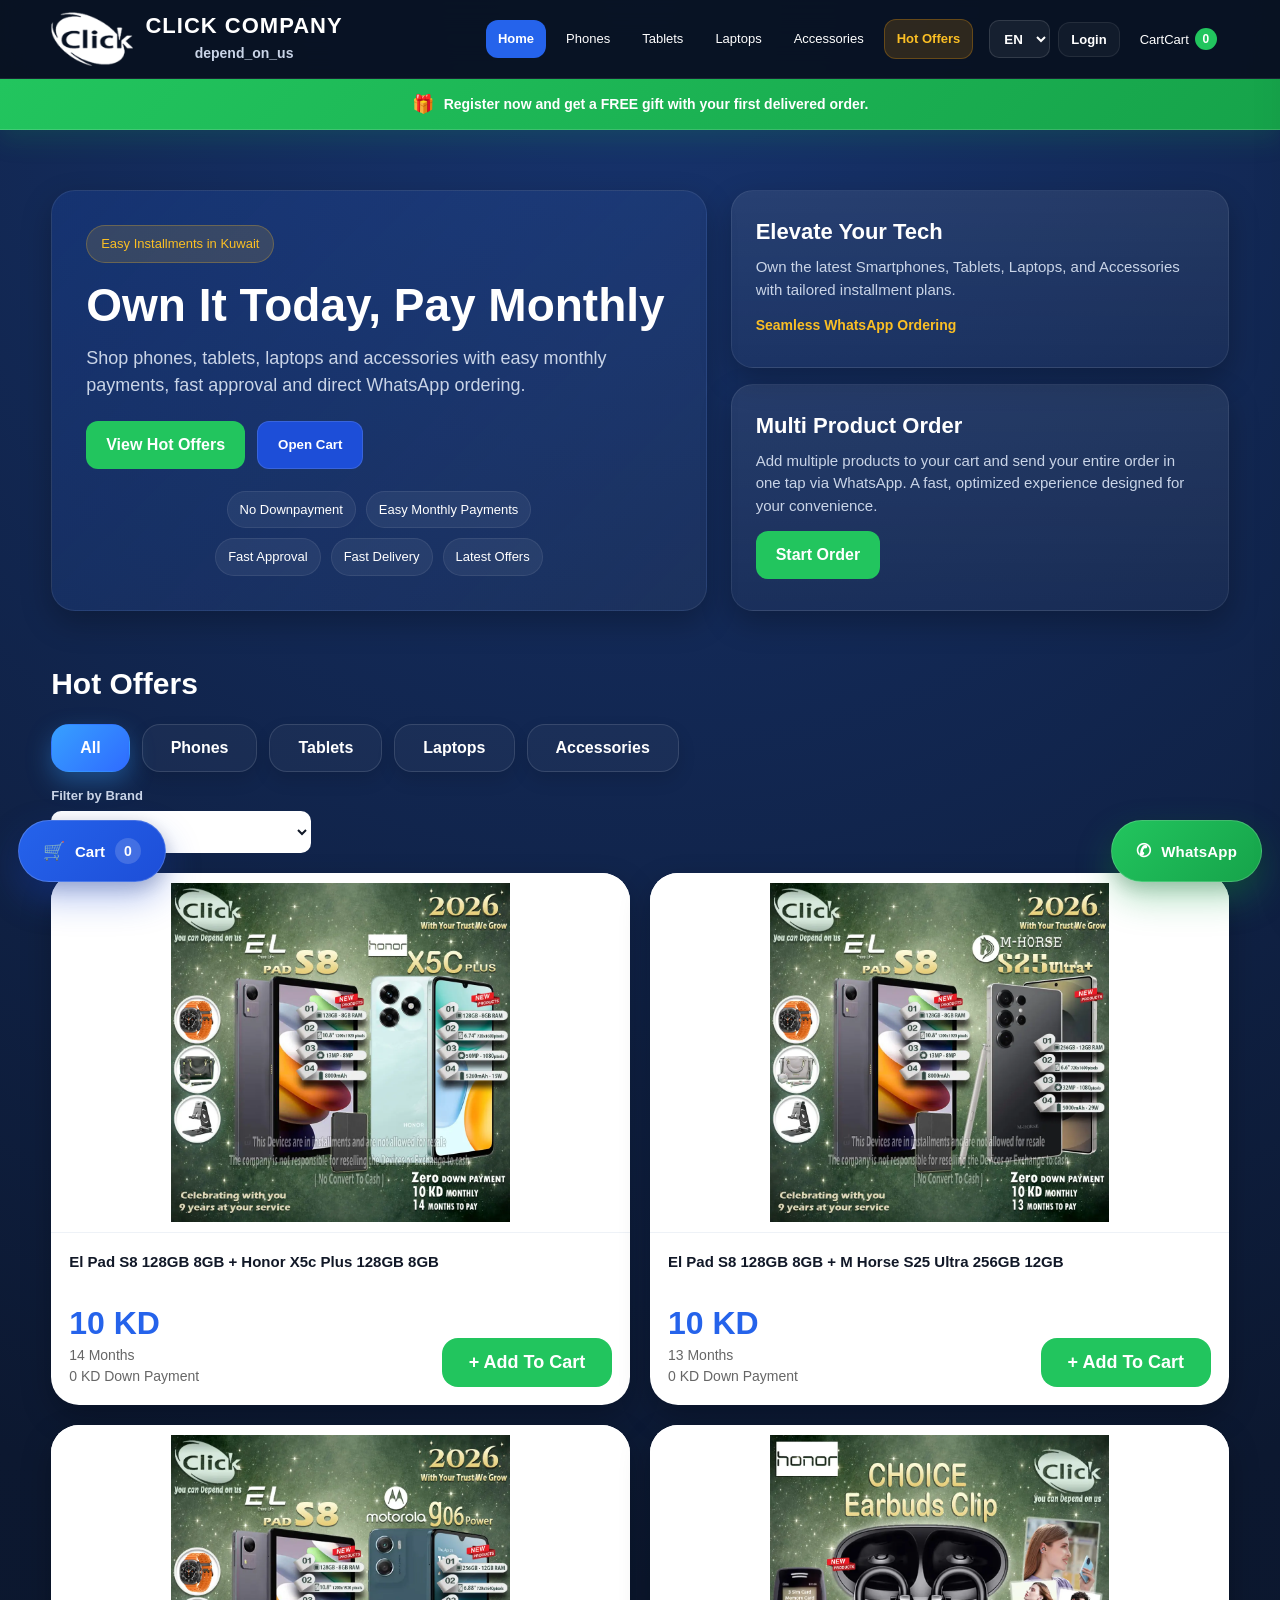
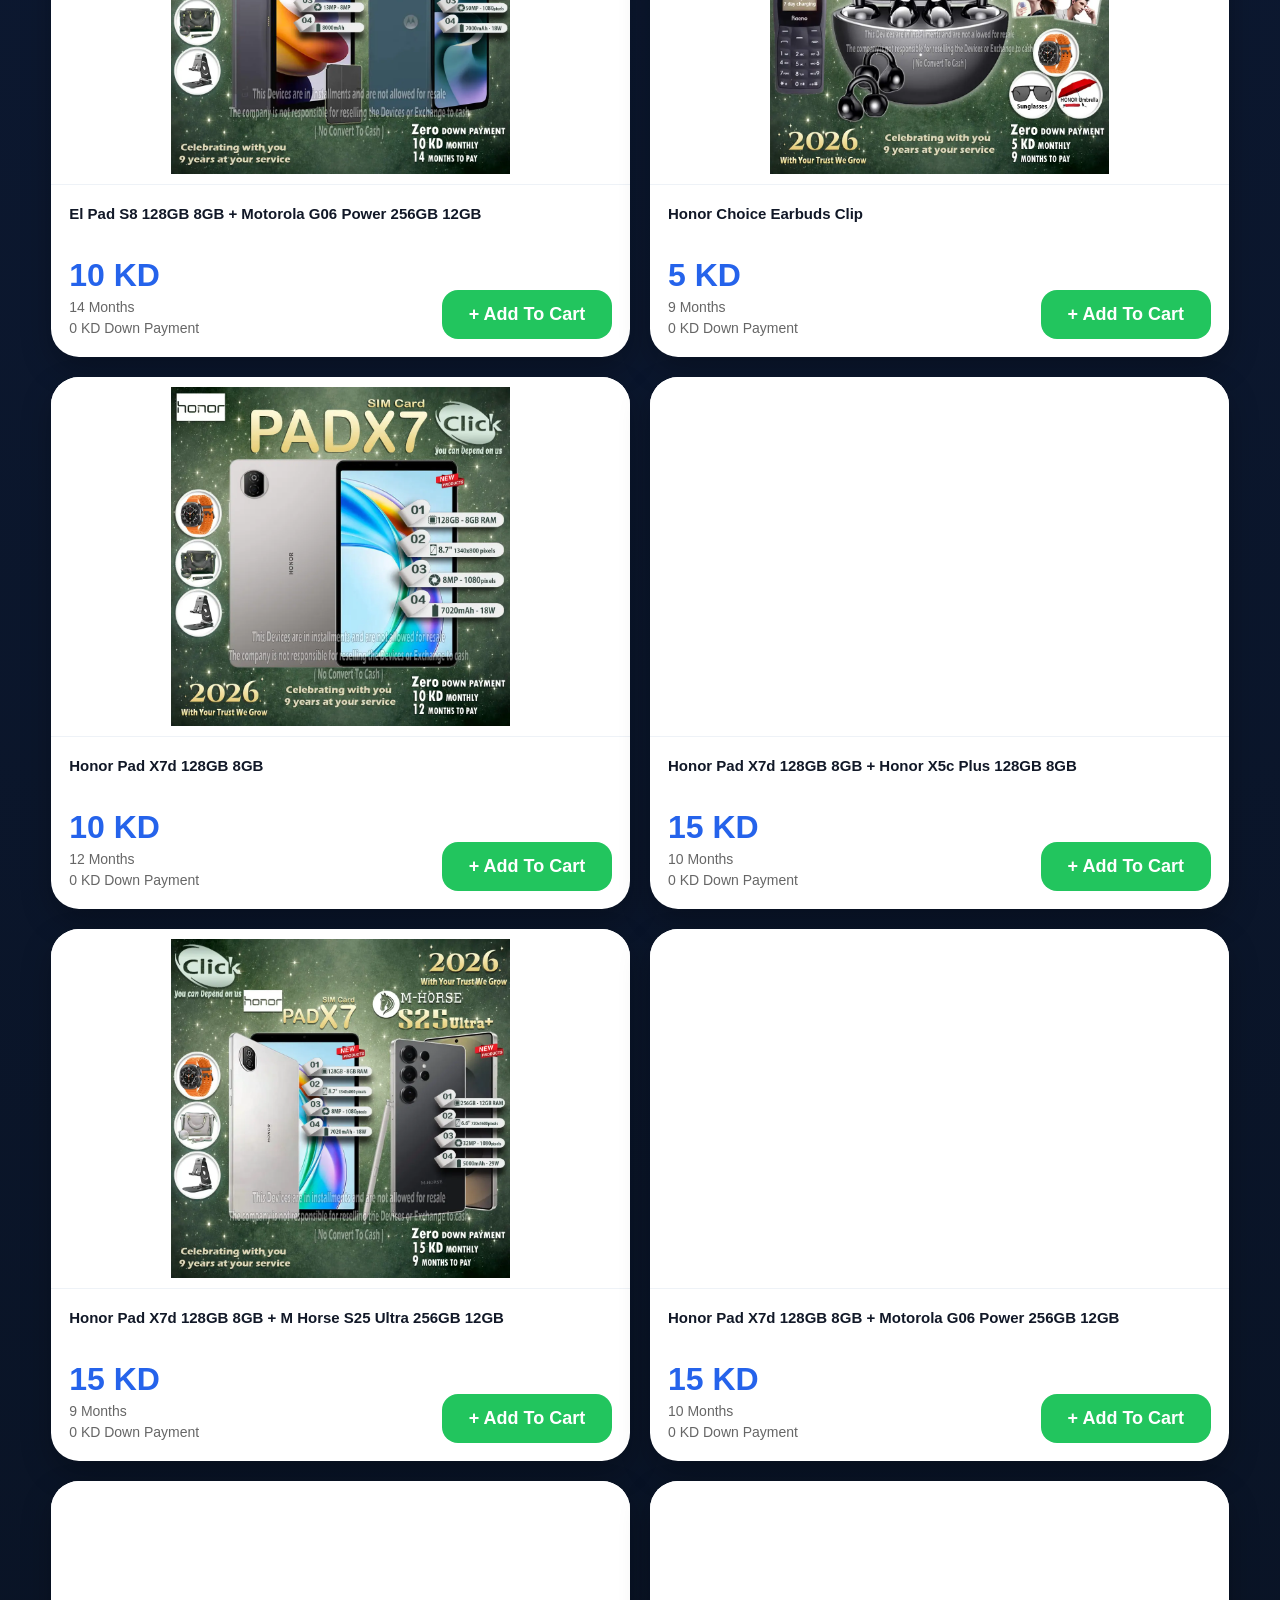
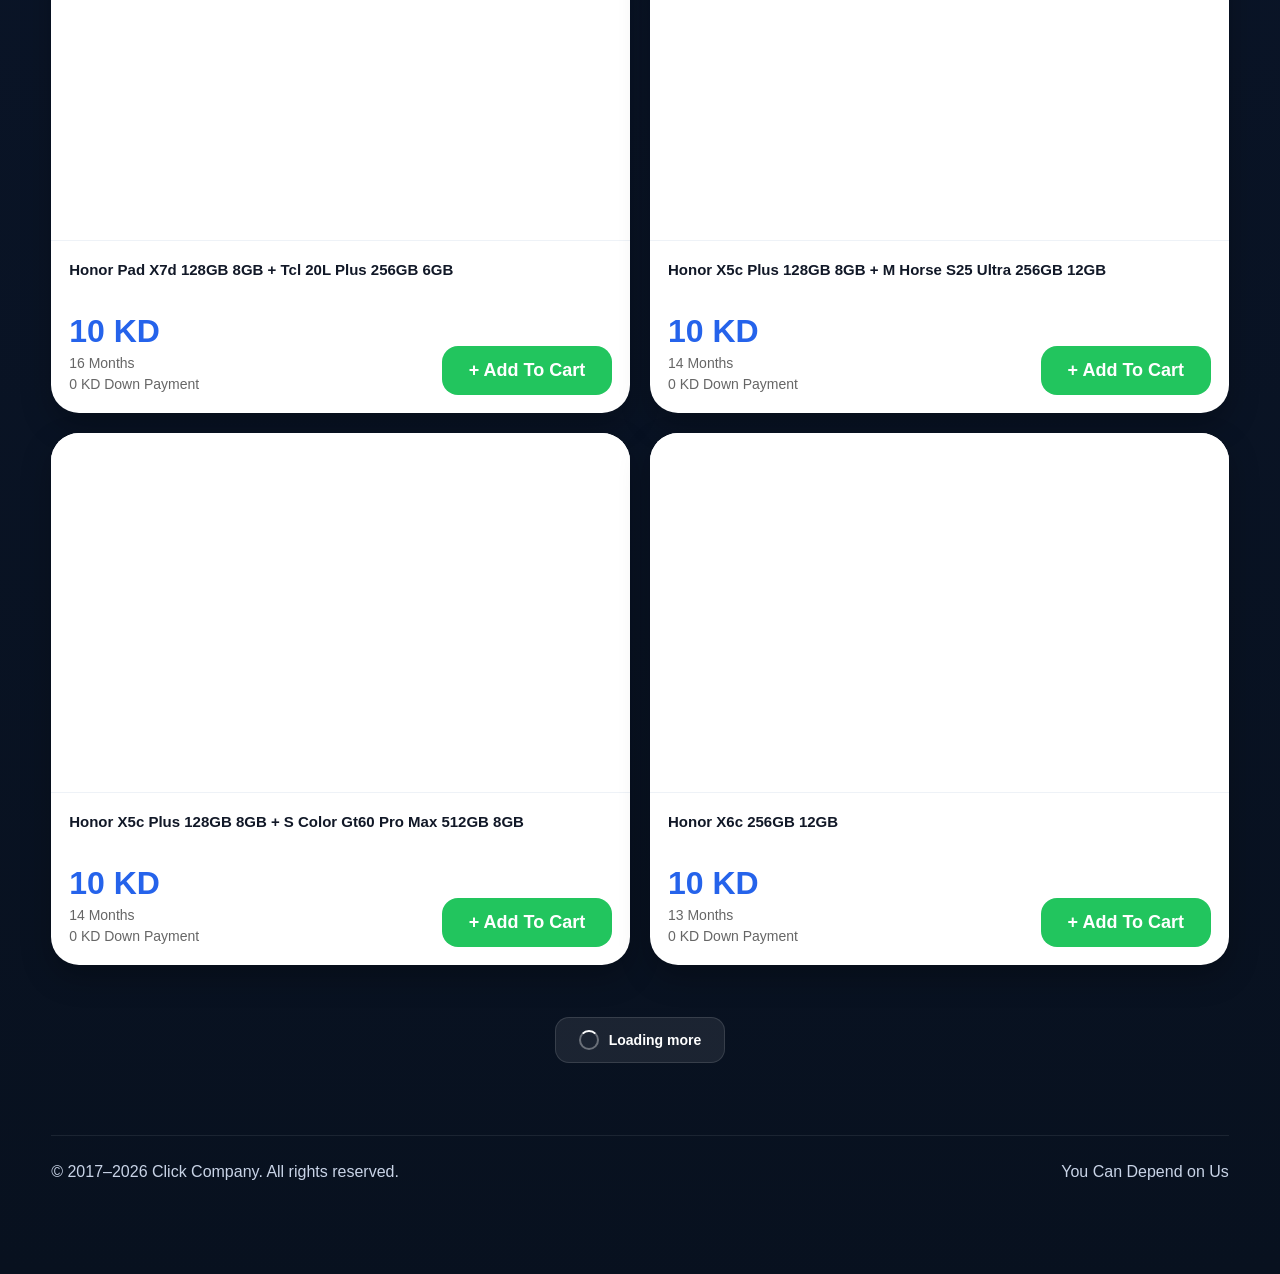
==== commit d9beee4f: "Update index.html" ====
--- a/index.html
+++ b/index.html
@@ -216,6 +216,28 @@
       height: 2px;
     }
 
+    .language-switcher {
+      margin-left: 8px;
+      flex: 0 0 auto;
+    }
+
+    .language-select {
+      height: 38px;
+      border-radius: 10px;
+      border: 1px solid rgba(255,255,255,0.12);
+      background: rgba(255,255,255,0.06);
+      color: #fff;
+      padding: 0 10px;
+      font-weight: 700;
+      outline: none;
+      cursor: pointer;
+    }
+
+    .language-select option {
+      color: #111827;
+      background: #fff;
+    }
+
     @media (max-width: 640px) {
       .promo-banner .promo-banner-inner {
         font-size: 13px;
@@ -258,7 +280,7 @@
         <div class="brand-static">
           <img src="/images/logo.png" alt="Click Company Logo" class="logo">
           <div class="brand-text">
-            <h1>CLICK COMPANY</h1>
+            <h1 id="siteTitle">CLICK COMPANY</h1>
             <span id="loopText">You Can Depend on Us</span>
           </div>
         </div>
@@ -266,19 +288,27 @@
 
       <nav class="nav-links">
         <div class="nav-row main-row">
-          <a href="/index.html" class="active desktop-only">Home</a>
-          <a href="/phones.html">Phones</a>
-          <a href="/tablets.html">Tablets</a>
-          <a href="/laptops.html">Laptops</a>
-          <a href="/accessories.html">Accessories</a>
-          <a href="#hot-offers" class="hot-link">Hot Offers</a>
+          <a href="/index.html" class="active desktop-only" id="homeNavLink">Home</a>
+          <a href="/phones.html" id="phonesNavLink">Phones</a>
+          <a href="/tablets.html" id="tabletsNavLink">Tablets</a>
+          <a href="/laptops.html" id="laptopsNavLink">Laptops</a>
+          <a href="/accessories.html" id="accessoriesNavLink">Accessories</a>
+          <a href="#hot-offers" class="hot-link" id="hotOffersNavLink">Hot Offers</a>
+
+          <div class="language-switcher desktop-only">
+            <select id="languageSelect" class="language-select" aria-label="Language">
+              <option value="en">EN</option>
+              <option value="ph">PH</option>
+              <option value="hi">HI</option>
+            </select>
+          </div>
 
           <button class="registration-top-btn desktop-only" type="button" onclick="openAuthModal()">
             <span id="desktopAuthLabel">Login</span>
           </button>
 
           <button class="cart-btn" onclick="openCart()">
-            Cart <span class="cart-badge" id="cart-count-top">0</span>
+            <span id="cartLabel">Cart</span> <span class="cart-badge" id="cart-count-top">0</span>
           </button>
         </div>
       </nav>
@@ -295,42 +325,42 @@
   <section class="hero">
     <div class="container hero-box">
       <div class="hero-content">
-        <div class="badge">Easy Installments in Kuwait</div>
-        <h2>Own It Today, Pay Monthly</h2>
-        <p>
+        <div class="badge" id="heroBadge">Easy Installments in Kuwait</div>
+        <h2 id="heroTitle">Own It Today, Pay Monthly</h2>
+        <p id="heroText">
           Shop phones, tablets, laptops and accessories with easy monthly payments,
           fast approval and direct WhatsApp ordering.
         </p>
 
         <div class="hero-actions">
-          <a class="btn btn-primary" href="#hot-offers">View Hot Offers</a>
-          <button class="btn btn-secondary" onclick="openCart()">Open Cart</button>
+          <a class="btn btn-primary" href="#hot-offers" id="viewHotOffersBtn">View Hot Offers</a>
+          <button class="btn btn-secondary" onclick="openCart()" id="openCartBtn">Open Cart</button>
         </div>
 
         <div class="hero-points">
           <div class="hero-points-row">
-            <span>No Downpayment</span>
-            <span>Easy Monthly Payments</span>
+            <span id="heroPoint1">No Downpayment</span>
+            <span id="heroPoint2">Easy Monthly Payments</span>
           </div>
           <div class="hero-points-row">
-            <span>Fast Approval</span>
-            <span>Fast Delivery</span>
-            <span>Latest Offers</span>
+            <span id="heroPoint3">Fast Approval</span>
+            <span id="heroPoint4">Fast Delivery</span>
+            <span id="heroPoint5">Latest Offers</span>
           </div>
         </div>
       </div>
 
       <div class="hero-side">
         <div class="mini-card">
-          <h3>Elevate Your Tech</h3>
-          <p>Own the latest Smartphones, Tablets, Laptops, and Accessories with tailored installment plans.</p>
-          <div class="mini-highlight">Seamless WhatsApp Ordering</div>
+          <h3 id="miniCard1Title">Elevate Your Tech</h3>
+          <p id="miniCard1Text">Own the latest Smartphones, Tablets, Laptops, and Accessories with tailored installment plans.</p>
+          <div class="mini-highlight" id="miniCard1Highlight">Seamless WhatsApp Ordering</div>
         </div>
 
         <div class="mini-card">
-          <h3>Multi Product Order</h3>
-          <p>Add multiple products to your cart and send your entire order in one tap via WhatsApp. A fast, optimized experience designed for your convenience.</p>
-          <a href="/all-products.html" class="btn btn-primary">Start Order</a>
+          <h3 id="miniCard2Title">Multi Product Order</h3>
+          <p id="miniCard2Text">Add multiple products to your cart and send your entire order in one tap via WhatsApp. A fast, optimized experience designed for your convenience.</p>
+          <a href="/all-products.html" class="btn btn-primary" id="startOrderBtn">Start Order</a>
         </div>
       </div>
     </div>
@@ -338,18 +368,18 @@
 
   <section class="section" id="hot-offers">
     <div class="container">
-      <h2 class="section-title">Hot Offers</h2>
+      <h2 class="section-title" id="hotOffersTitle">Hot Offers</h2>
 
       <div class="filter-bar">
-        <button class="filter-btn active" data-filter="all" onclick="filterHot('all', this)">All</button>
-        <button class="filter-btn" data-filter="phones" onclick="filterHot('phones', this)">Phones</button>
-        <button class="filter-btn" data-filter="tablets" onclick="filterHot('tablets', this)">Tablets</button>
-        <button class="filter-btn" data-filter="laptops" onclick="filterHot('laptops', this)">Laptops</button>
-        <button class="filter-btn" data-filter="accessories" onclick="filterHot('accessories', this)">Accessories</button>
+        <button class="filter-btn active" data-filter="all" onclick="filterHot('all', this)" id="filterAllBtn">All</button>
+        <button class="filter-btn" data-filter="phones" onclick="filterHot('phones', this)" id="filterPhonesBtn">Phones</button>
+        <button class="filter-btn" data-filter="tablets" onclick="filterHot('tablets', this)" id="filterTabletsBtn">Tablets</button>
+        <button class="filter-btn" data-filter="laptops" onclick="filterHot('laptops', this)" id="filterLaptopsBtn">Laptops</button>
+        <button class="filter-btn" data-filter="accessories" onclick="filterHot('accessories', this)" id="filterAccessoriesBtn">Accessories</button>
       </div>
 
       <div class="catalog-filter-wrap">
-        <label for="hotBrandFilter" class="catalog-filter-label">Filter by Brand</label>
+        <label for="hotBrandFilter" class="catalog-filter-label" id="brandFilterLabel">Filter by Brand</label>
         <select id="hotBrandFilter" class="catalog-filter" onchange="applyHotBrandFilter()">
           <option value="all">All Brands</option>
         </select>
@@ -361,7 +391,7 @@
       </div>
 
       <div id="hotInfiniteLoaderWrap" class="infinite-loader-wrap">
-        <div class="infinite-loader">Loading more</div>
+        <div class="infinite-loader" id="hotInfiniteLoaderText">Loading more</div>
       </div>
 
       <div id="hotScrollSentinel"></div>
@@ -371,7 +401,7 @@
   <footer>
     <div class="container footer-box">
       <div>©️ 2017–<span id="year"></span> Click Company. All rights reserved.</div>
-      <div>You Can Depend on Us</div>
+      <div id="footerTagline">You Can Depend on Us</div>
     </div>
   </footer>
 
@@ -385,16 +415,16 @@
 
   <aside class="cart-panel" id="cartPanel">
     <div class="cart-header">
-      <h3>Your Cart</h3>
+      <h3 id="yourCartTitle">Your Cart</h3>
       <button class="cart-close" onclick="closeCart()">×</button>
     </div>
 
     <div class="cart-items" id="cartItems">
-      <div class="cart-empty-text">Your cart is empty.</div>
+      <div class="cart-empty-text" id="cartEmptyText">Your cart is empty.</div>
     </div>
 
     <div class="cart-footer">
-      <button class="send-order-btn" type="button">Send Order via WhatsApp</button>
+      <button class="send-order-btn" type="button" id="sendOrderBtn">Send Order via WhatsApp</button>
     </div>
   </aside>
 
@@ -408,6 +438,10 @@
   </script>
 
   <script>
+    let APP_LANGUAGE = localStorage.getItem("site_language") || "en";
+    let TRANSLATIONS = {};
+    let CATEGORIES = [];
+
     let hotBrands = new Set();
     let currentHotCategory = "all";
     let hotOffersData = [];
@@ -419,6 +453,219 @@
     let isAppendingHotProducts = false;
     let hasMoreHotProductsToLoad = false;
 
+    function t(key) {
+      const langPack = TRANSLATIONS[APP_LANGUAGE] || TRANSLATIONS.en || {};
+      return langPack[key] || key;
+    }
+
+    function getCategoryRow(slug) {
+      return CATEGORIES.find(item => String(item.slug || "").trim().toLowerCase() === String(slug || "").trim().toLowerCase()) || null;
+    }
+
+    function getCategoryDisplayName(slug) {
+      if (slug === "all") {
+        if (APP_LANGUAGE === "ph") return "Lahat";
+        if (APP_LANGUAGE === "hi") return "सभी";
+        return "All";
+      }
+      const row = getCategoryRow(slug);
+      if (!row) return String(slug || "");
+      return String(
+        row.names?.[APP_LANGUAGE] ||
+        row.names?.en ||
+        row.slug ||
+        ""
+      ).trim();
+    }
+
+    function getHomeText(key) {
+      const map = {
+        hero_badge: {
+          en: "Easy Installments in Kuwait",
+          ph: "Madaling Installments sa Kuwait",
+          hi: "कुवैत में आसान किस्तें"
+        },
+        hero_title: {
+          en: "Own It Today, Pay Monthly",
+          ph: "Kunin Ngayon, Bayaran Buwan-Buwan",
+          hi: "आज लें, हर महीने भुगतान करें"
+        },
+        hero_text: {
+          en: "Shop phones, tablets, laptops and accessories with easy monthly payments, fast approval and direct WhatsApp ordering.",
+          ph: "Mamili ng phones, tablets, laptops at accessories na may madaling buwanang bayad, mabilis na approval at direktang WhatsApp ordering.",
+          hi: "फ़ोन, टैबलेट, लैपटॉप और एक्सेसरीज़ आसान मासिक भुगतान, तेज़ अप्रूवल और सीधे WhatsApp ऑर्डरिंग के साथ खरीदें।"
+        },
+        hero_view_hot: {
+          en: "View Hot Offers",
+          ph: "Tingnan ang Hot Offers",
+          hi: "हॉट ऑफ़र देखें"
+        },
+        hero_open_cart: {
+          en: "Open Cart",
+          ph: "Buksan ang Cart",
+          hi: "कार्ट खोलें"
+        },
+        point1: {
+          en: "No Downpayment",
+          ph: "Walang Downpayment",
+          hi: "कोई डाउनपेमेंट नहीं"
+        },
+        point2: {
+          en: "Easy Monthly Payments",
+          ph: "Madaling Monthly Payments",
+          hi: "आसान मासिक भुगतान"
+        },
+        point3: {
+          en: "Fast Approval",
+          ph: "Mabilis na Approval",
+          hi: "तेज़ अप्रूवल"
+        },
+        point4: {
+          en: "Fast Delivery",
+          ph: "Mabilis na Delivery",
+          hi: "तेज़ डिलीवरी"
+        },
+        point5: {
+          en: "Latest Offers",
+          ph: "Pinakabagong Offers",
+          hi: "नवीनतम ऑफ़र"
+        },
+        card1_title: {
+          en: "Elevate Your Tech",
+          ph: "Iangat ang Iyong Tech",
+          hi: "अपनी टेक को बेहतर बनाएं"
+        },
+        card1_text: {
+          en: "Own the latest Smartphones, Tablets, Laptops, and Accessories with tailored installment plans.",
+          ph: "Kunin ang pinakabagong Smartphones, Tablets, Laptops, at Accessories na may installment plans na bagay sa iyo.",
+          hi: "नवीनतम स्मार्टफ़ोन, टैबलेट, लैपटॉप और एक्सेसरीज़ उपयुक्त किस्त योजनाओं के साथ लें।"
+        },
+        card1_highlight: {
+          en: "Seamless WhatsApp Ordering",
+          ph: "Madaling WhatsApp Ordering",
+          hi: "सहज WhatsApp ऑर्डरिंग"
+        },
+        card2_title: {
+          en: "Multi Product Order",
+          ph: "Multi Product Order",
+          hi: "मल्टी प्रोडक्ट ऑर्डर"
+        },
+        card2_text: {
+          en: "Add multiple products to your cart and send your entire order in one tap via WhatsApp. A fast, optimized experience designed for your convenience.",
+          ph: "Magdagdag ng maraming produkto sa iyong cart at ipadala ang buong order sa isang tap sa WhatsApp. Isang mabilis at maayos na experience para sa iyo.",
+          hi: "कई प्रोडक्ट कार्ट में जोड़ें और WhatsApp के जरिए एक टैप में पूरा ऑर्डर भेजें। आपके लिए तेज़ और बेहतर अनुभव।"
+        },
+        start_order: {
+          en: "Start Order",
+          ph: "Simulan ang Order",
+          hi: "ऑर्डर शुरू करें"
+        }
+      };
+
+      return map[key]?.[APP_LANGUAGE] || map[key]?.en || "";
+    }
+
+    function applyStaticTranslations() {
+      document.documentElement.lang = APP_LANGUAGE === "hi" ? "hi" : "en";
+
+      const homeNavLink = document.getElementById("homeNavLink");
+      const phonesNavLink = document.getElementById("phonesNavLink");
+      const tabletsNavLink = document.getElementById("tabletsNavLink");
+      const laptopsNavLink = document.getElementById("laptopsNavLink");
+      const accessoriesNavLink = document.getElementById("accessoriesNavLink");
+      const hotOffersNavLink = document.getElementById("hotOffersNavLink");
+      const cartLabel = document.getElementById("cartLabel");
+      const brandFilterLabel = document.getElementById("brandFilterLabel");
+      const hotLoadingState = document.getElementById("hot-loading-state");
+      const yourCartTitle = document.getElementById("yourCartTitle");
+      const cartEmptyText = document.getElementById("cartEmptyText");
+      const sendOrderBtn = document.getElementById("sendOrderBtn");
+      const footerTagline = document.getElementById("footerTagline");
+      const hotInfiniteLoaderText = document.getElementById("hotInfiniteLoaderText");
+      const languageSelect = document.getElementById("languageSelect");
+
+      if (homeNavLink) homeNavLink.textContent = t("home");
+      if (phonesNavLink) phonesNavLink.textContent = getCategoryDisplayName("phones") || "Phones";
+      if (tabletsNavLink) tabletsNavLink.textContent = getCategoryDisplayName("tablets") || "Tablets";
+      if (laptopsNavLink) laptopsNavLink.textContent = getCategoryDisplayName("laptops") || "Laptops";
+      if (accessoriesNavLink) accessoriesNavLink.textContent = getCategoryDisplayName("accessories") || "Accessories";
+      if (hotOffersNavLink) hotOffersNavLink.textContent = t("hot_offers");
+      if (cartLabel) cartLabel.textContent = t("cart");
+      if (brandFilterLabel) brandFilterLabel.textContent = t("filter_by_brand");
+      if (hotLoadingState) hotLoadingState.textContent = t("loading_products");
+      if (yourCartTitle) yourCartTitle.textContent = t("your_cart");
+      if (cartEmptyText) cartEmptyText.textContent = t("your_cart_empty");
+      if (sendOrderBtn) sendOrderBtn.textContent = t("send_order_whatsapp");
+      if (footerTagline) footerTagline.textContent = t("depend_on_us");
+      if (hotInfiniteLoaderText) hotInfiniteLoaderText.textContent = t("loading_more");
+      if (languageSelect) languageSelect.value = APP_LANGUAGE;
+
+      document.title = t("site_title");
+
+      const heroBadge = document.getElementById("heroBadge");
+      const heroTitle = document.getElementById("heroTitle");
+      const heroText = document.getElementById("heroText");
+      const viewHotOffersBtn = document.getElementById("viewHotOffersBtn");
+      const openCartBtn = document.getElementById("openCartBtn");
+      const heroPoint1 = document.getElementById("heroPoint1");
+      const heroPoint2 = document.getElementById("heroPoint2");
+      const heroPoint3 = document.getElementById("heroPoint3");
+      const heroPoint4 = document.getElementById("heroPoint4");
+      const heroPoint5 = document.getElementById("heroPoint5");
+      const miniCard1Title = document.getElementById("miniCard1Title");
+      const miniCard1Text = document.getElementById("miniCard1Text");
+      const miniCard1Highlight = document.getElementById("miniCard1Highlight");
+      const miniCard2Title = document.getElementById("miniCard2Title");
+      const miniCard2Text = document.getElementById("miniCard2Text");
+      const startOrderBtn = document.getElementById("startOrderBtn");
+      const hotOffersTitle = document.getElementById("hotOffersTitle");
+      const filterAllBtn = document.getElementById("filterAllBtn");
+      const filterPhonesBtn = document.getElementById("filterPhonesBtn");
+      const filterTabletsBtn = document.getElementById("filterTabletsBtn");
+      const filterLaptopsBtn = document.getElementById("filterLaptopsBtn");
+      const filterAccessoriesBtn = document.getElementById("filterAccessoriesBtn");
+
+      if (heroBadge) heroBadge.textContent = getHomeText("hero_badge");
+      if (heroTitle) heroTitle.textContent = getHomeText("hero_title");
+      if (heroText) heroText.textContent = getHomeText("hero_text");
+      if (viewHotOffersBtn) viewHotOffersBtn.textContent = getHomeText("hero_view_hot");
+      if (openCartBtn) openCartBtn.textContent = getHomeText("hero_open_cart");
+      if (heroPoint1) heroPoint1.textContent = getHomeText("point1");
+      if (heroPoint2) heroPoint2.textContent = getHomeText("point2");
+      if (heroPoint3) heroPoint3.textContent = getHomeText("point3");
+      if (heroPoint4) heroPoint4.textContent = getHomeText("point4");
+      if (heroPoint5) heroPoint5.textContent = getHomeText("point5");
+      if (miniCard1Title) miniCard1Title.textContent = getHomeText("card1_title");
+      if (miniCard1Text) miniCard1Text.textContent = getHomeText("card1_text");
+      if (miniCard1Highlight) miniCard1Highlight.textContent = getHomeText("card1_highlight");
+      if (miniCard2Title) miniCard2Title.textContent = getHomeText("card2_title");
+      if (miniCard2Text) miniCard2Text.textContent = getHomeText("card2_text");
+      if (startOrderBtn) startOrderBtn.textContent = getHomeText("start_order");
+      if (hotOffersTitle) hotOffersTitle.textContent = t("hot_offers");
+      if (filterAllBtn) filterAllBtn.textContent = getCategoryDisplayName("all");
+      if (filterPhonesBtn) filterPhonesBtn.textContent = getCategoryDisplayName("phones") || "Phones";
+      if (filterTabletsBtn) filterTabletsBtn.textContent = getCategoryDisplayName("tablets") || "Tablets";
+      if (filterLaptopsBtn) filterLaptopsBtn.textContent = getCategoryDisplayName("laptops") || "Laptops";
+      if (filterAccessoriesBtn) filterAccessoriesBtn.textContent = getCategoryDisplayName("accessories") || "Accessories";
+
+      populateHotBrandFilter();
+      updateHotEmptyText();
+    }
+
+    function updateHotEmptyText() {
+      const empty = document.getElementById("hot-offers-empty");
+      if (!empty) return;
+
+      if (!hotOffersData.length) {
+        empty.textContent = t("no_products_yet");
+        return;
+      }
+
+      if (!filteredHotOffersData.length) {
+        empty.textContent = t("no_products_for_brand");
+      }
+    }
+
     function normalizeBrandValue(value) {
       const raw = String(value || "").trim();
       if (!raw) return "Other";
@@ -453,16 +700,16 @@
       if (!raw) return "";
       if (/month/i.test(raw)) return raw;
       const number = extractNumber(raw);
-      return number ? `${number} Months` : raw;
+      return number ? `${number} ${t("months_suffix")}` : raw;
     }
 
     function formatDownPayment(value) {
       const raw = String(value || "").trim();
-      if (!raw) return "0 KD Down Payment";
+      if (!raw) return `0 KD ${t("down_payment_suffix")}`;
       if (/down payment/i.test(raw)) return raw;
-      if (/kd/i.test(raw)) return `${raw} Down Payment`;
+      if (/kd/i.test(raw)) return `${raw} ${t("down_payment_suffix")}`;
       const number = extractNumber(raw);
-      return number ? `${number} KD Down Payment` : "0 KD Down Payment";
+      return number ? `${number} KD ${t("down_payment_suffix")}` : `0 KD ${t("down_payment_suffix")}`;
     }
 
     function normalizeDevicesCount(value, title) {
@@ -506,7 +753,7 @@
       const currentValue = select.value || "all";
       const brands = Array.from(hotBrands).filter(Boolean).sort((a, b) => a.localeCompare(b));
 
-      select.innerHTML = '<option value="all">All Brands</option>';
+      select.innerHTML = `<option value="all">${t("all_brands")}</option>`;
 
       brands.forEach(brand => {
         const option = document.createElement("option");
@@ -584,7 +831,7 @@
               <div class="months">${durationText}</div>
               <div class="months">${downPaymentText}</div>
             </div>
-            <button class="cart-add-btn">+ Add To Cart</button>
+            <button class="cart-add-btn">${t("add_to_cart")}</button>
           </div>
         </div>
       `;
@@ -624,7 +871,7 @@
       if (!filteredHotOffersData.length) {
         if (empty) {
           empty.style.display = "";
-          empty.textContent = "No hot offers available for this filter.";
+          updateHotEmptyText();
         }
         updateHotInfiniteScrollState();
         return;
@@ -759,7 +1006,7 @@
         if (loading) loading.remove();
         if (empty) {
           empty.style.display = "";
-          empty.textContent = "Failed to load hot offers.";
+          empty.textContent = t("failed_load_products");
         }
       }
     }
@@ -790,35 +1037,151 @@
       setupHotInfiniteObserver();
     }
 
+    async function loadTranslations() {
+      try {
+        const res = await fetch("/data/translations.json", { cache: "no-store" });
+        if (!res.ok) throw new Error("Failed to load translations.json");
+        const data = await res.json();
+        if (!data || typeof data !== "object") throw new Error("translations.json must be an object");
+        TRANSLATIONS = data;
+      } catch (e) {
+        console.error("Failed to load translations:", e);
+        TRANSLATIONS = {
+          en: {
+            site_title: "Click Company",
+            home: "Home",
+            hot_offers: "Hot Offers",
+            login: "Login",
+            cart: "Cart",
+            your_cart: "Your Cart",
+            your_cart_empty: "Your cart is empty.",
+            send_order_whatsapp: "Send Order via WhatsApp",
+            filter_by_brand: "Filter by Brand",
+            all_brands: "All Brands",
+            loading_products: "Loading products...",
+            no_products_yet: "No products available yet.",
+            no_products_for_brand: "No products available for this brand.",
+            failed_load_products: "Failed to load products.",
+            add_to_cart: "+ Add To Cart",
+            months_suffix: "Months",
+            down_payment_suffix: "Down Payment",
+            free_gift_guest: "Register now and get a FREE gift with your first delivered order.",
+            free_gift_user: "You are registered. Your FREE gift will be included with your first delivered order.",
+            depend_on_us: "You Can Depend on Us",
+            best_deals: "Best Deals in Kuwait",
+            easy_installments: "Easy Monthly Installments",
+            fast_delivery: "Fast Delivery",
+            loading_more: "Loading more"
+          }
+        };
+      }
+    }
+
+    async function loadCategories() {
+      try {
+        const res = await fetch("/data/categories.json", { cache: "no-store" });
+        if (!res.ok) throw new Error("Failed to load categories.json");
+        const data = await res.json();
+        if (!Array.isArray(data)) throw new Error("categories.json must be an array");
+        CATEGORIES = data.filter(item => item && typeof item === "object");
+      } catch (e) {
+        console.error("Failed to load categories:", e);
+        CATEGORIES = [
+          { slug: "phones", names: { en: "Phones", ph: "Phones", hi: "फ़ोन" } },
+          { slug: "tablets", names: { en: "Tablets", ph: "Tablets", hi: "टैबलेट" } },
+          { slug: "laptops", names: { en: "Laptops", ph: "Laptops", hi: "लैपटॉप" } },
+          { slug: "accessories", names: { en: "Accessories", ph: "Accessories", hi: "एक्सेसरीज़" } }
+        ];
+      }
+    }
+
+    function syncLanguageAndRefreshPage(newLanguage) {
+      const nextLanguage = String(newLanguage || localStorage.getItem("site_language") || "en").trim().toLowerCase() || "en";
+      APP_LANGUAGE = nextLanguage;
+      localStorage.setItem("site_language", APP_LANGUAGE);
+
+      applyStaticTranslations();
+      if (hotOffersData.length) {
+        applyHotFilters();
+      }
+      updatePromoBanner();
+    }
+
+    async function bootPage() {
+      await Promise.all([loadTranslations(), loadCategories()]);
+      applyStaticTranslations();
+      await loadHotOffers();
+
+      const languageSelect = document.getElementById("languageSelect");
+      if (languageSelect && !languageSelect.dataset.bound) {
+        languageSelect.dataset.bound = "1";
+        languageSelect.value = APP_LANGUAGE;
+        languageSelect.addEventListener("change", function () {
+          const lang = this.value || "en";
+          APP_LANGUAGE = lang;
+          localStorage.setItem("site_language", lang);
+
+          applyStaticTranslations();
+          if (hotOffersData.length) {
+            applyHotFilters();
+          }
+          updatePromoBanner();
+
+          document.dispatchEvent(new CustomEvent("site-language-changed", {
+            detail: { language: lang, source: "desktop-header" }
+          }));
+        });
+      }
+    }
+
     document.addEventListener("DOMContentLoaded", function () {
       setupHotInfiniteObserver();
+      bootPage();
     });
 
-    loadHotOffers();
+    document.addEventListener("site-language-changed", function (e) {
+      const lang = e?.detail?.language || localStorage.getItem("site_language") || "en";
+      syncLanguageAndRefreshPage(lang);
+    });
   </script>
 
   <script>
-    const texts = [
-      "You Can Depend on Us",
-      "Best Deals in Kuwait",
-      "Easy Monthly Installments",
-      "Fast Delivery"
-    ];
-
-    let i = 0;
-    const el = document.getElementById("loopText");
-
-    setInterval(() => {
+    let textIndex = 0;
+
+    function getLoopTexts() {
+      return [
+        t("depend_on_us"),
+        t("best_deals"),
+        t("easy_installments"),
+        t("fast_delivery")
+      ];
+    }
+
+    function startLoopText() {
+      const el = document.getElementById("loopText");
       if (!el) return;
 
-      el.style.opacity = 0;
-
-      setTimeout(() => {
-        i = (i + 1) % texts.length;
-        el.textContent = texts[i];
-        el.style.opacity = 1;
-      }, 400);
-    }, 3000);
+      const texts = getLoopTexts();
+      if (texts.length) {
+        el.textContent = texts[textIndex % texts.length];
+      }
+
+      setInterval(() => {
+        const currentEl = document.getElementById("loopText");
+        if (!currentEl) return;
+
+        currentEl.style.opacity = 0;
+
+        setTimeout(() => {
+          const currentTexts = getLoopTexts();
+          textIndex = (textIndex + 1) % currentTexts.length;
+          currentEl.textContent = currentTexts[textIndex];
+          currentEl.style.opacity = 1;
+        }, 400);
+      }, 3000);
+    }
+
+    document.addEventListener("DOMContentLoaded", startLoopText);
   </script>
 
   <script>
@@ -870,7 +1233,7 @@
         if (currentRequestId !== promoBannerRequestId) return;
 
         if (!statusData || !statusData.logged_in) {
-          showPromoBanner("Register now and get a FREE gift with your first delivered order.");
+          showPromoBanner(t("free_gift_guest"));
           promoBannerResolvedOnce = true;
           return;
         }
@@ -887,10 +1250,10 @@
             if (consumedOffer) {
               hidePromoBanner();
             } else {
-              showPromoBanner("You are registered. Your FREE gift will be included with your first delivered order.");
+              showPromoBanner(t("free_gift_user"));
             }
           } else {
-            showPromoBanner("You are registered. Your FREE gift will be included with your first delivered order.");
+            showPromoBanner(t("free_gift_user"));
           }
 
           promoBannerResolvedOnce = true;
@@ -899,7 +1262,7 @@
 
           if (currentRequestId !== promoBannerRequestId) return;
 
-          showPromoBanner("You are registered. Your FREE gift will be included with your first delivered order.");
+          showPromoBanner(t("free_gift_user"));
           promoBannerResolvedOnce = true;
         }
       } catch (e) {
@@ -907,7 +1270,7 @@
 
         if (currentRequestId !== promoBannerRequestId) return;
 
-        showPromoBanner("Register now and get a FREE gift with your first delivered order.");
+        showPromoBanner(t("free_gift_guest"));
         promoBannerResolvedOnce = true;
       }
     }
@@ -918,6 +1281,11 @@
     });
 
     document.addEventListener("customer-auth-updated", function () {
+      if (!promoBannerResolvedOnce) return;
+      updatePromoBanner();
+    });
+
+    document.addEventListener("site-language-changed", function () {
       if (!promoBannerResolvedOnce) return;
       updatePromoBanner();
     });
--- a/css/style.css
+++ b/css/style.css
@@ -1414,6 +1414,7 @@
   color: #dc2626;
   border: 1px solid rgba(239,68,68,0.18);
 }
+
 /* ===== MOBILE APP BAR ===== */
 .mobile-app-bar-global {
   position: fixed;
@@ -1429,15 +1430,17 @@
   backdrop-filter: blur(16px);
   border: 1px solid rgba(255,255,255,0.08);
   display: none;
-  align-items: center;
-  justify-content: space-between;
+  grid-template-columns: repeat(5, minmax(0, 1fr));
+  align-items: stretch;
+  justify-content: stretch;
   gap: 4px;
   z-index: 1800;
   box-shadow: 0 16px 40px rgba(0,0,0,0.32);
 }
 
 .mobile-app-item {
-  flex: 1;
+  min-width: 0;
+  width: 100%;
   min-height: 52px;
   border: 0;
   background: transparent;
@@ -1450,6 +1453,7 @@
   gap: 3px;
   position: relative;
   cursor: pointer;
+  padding: 6px 4px;
 }
 
 .mobile-app-item.active {
@@ -1486,6 +1490,40 @@
   align-items: center;
   justify-content: center;
   padding: 0 5px;
+}
+
+.mobile-app-lang-wrap {
+  min-width: 0;
+  width: 100%;
+  min-height: 52px;
+  display: flex;
+  align-items: center;
+  justify-content: center;
+}
+
+.mobile-language-select {
+  width: 100%;
+  max-width: 62px;
+  height: 44px;
+  border-radius: 16px;
+  border: 1px solid rgba(255,255,255,0.12);
+  background: linear-gradient(180deg, rgba(255,255,255,0.08), rgba(255,255,255,0.03));
+  color: #fff;
+  text-align: center;
+  text-align-last: center;
+  font-size: 12px;
+  font-weight: 800;
+  outline: none;
+  cursor: pointer;
+  appearance: none;
+  -webkit-appearance: none;
+  padding: 0 8px;
+  box-shadow: inset 0 1px 0 rgba(255,255,255,0.05);
+}
+
+.mobile-language-select option {
+  color: #111827;
+  background: #fff;
 }
 
 /* ===== CONFIRM MODAL ===== */
@@ -1772,13 +1810,15 @@
   }
 
   .cart-panel {
-    top: 0;
-    right: -100%;
-    width: 100%;
-    max-width: 100%;
-    height: 100vh;
-    border-radius: 0;
-    border-left: 0;
+    top: 8px;
+    right: calc(-100% - 24px);
+    width: calc(100% - 8px);
+    max-width: calc(100% - 8px);
+    height: calc(100vh - 8px);
+    border-radius: 22px 0 0 22px;
+    border-left: 1px solid var(--cart-panel-border);
+    border-top: 1px solid var(--cart-panel-border);
+    border-bottom: 1px solid var(--cart-panel-border);
   }
 
   .cart-panel.open {
@@ -1866,7 +1906,23 @@
   }
 
   .mobile-app-bar-global {
-    display: flex;
+    display: grid;
+  }
+
+  .mobile-app-item,
+  .mobile-app-lang-wrap {
+    min-width: 0;
+  }
+
+  .mobile-app-label {
+    max-width: 100%;
+  }
+
+  .mobile-language-select {
+    max-width: 58px;
+    height: 42px;
+    font-size: 11px;
+    border-radius: 14px;
   }
 
   .global-toast {
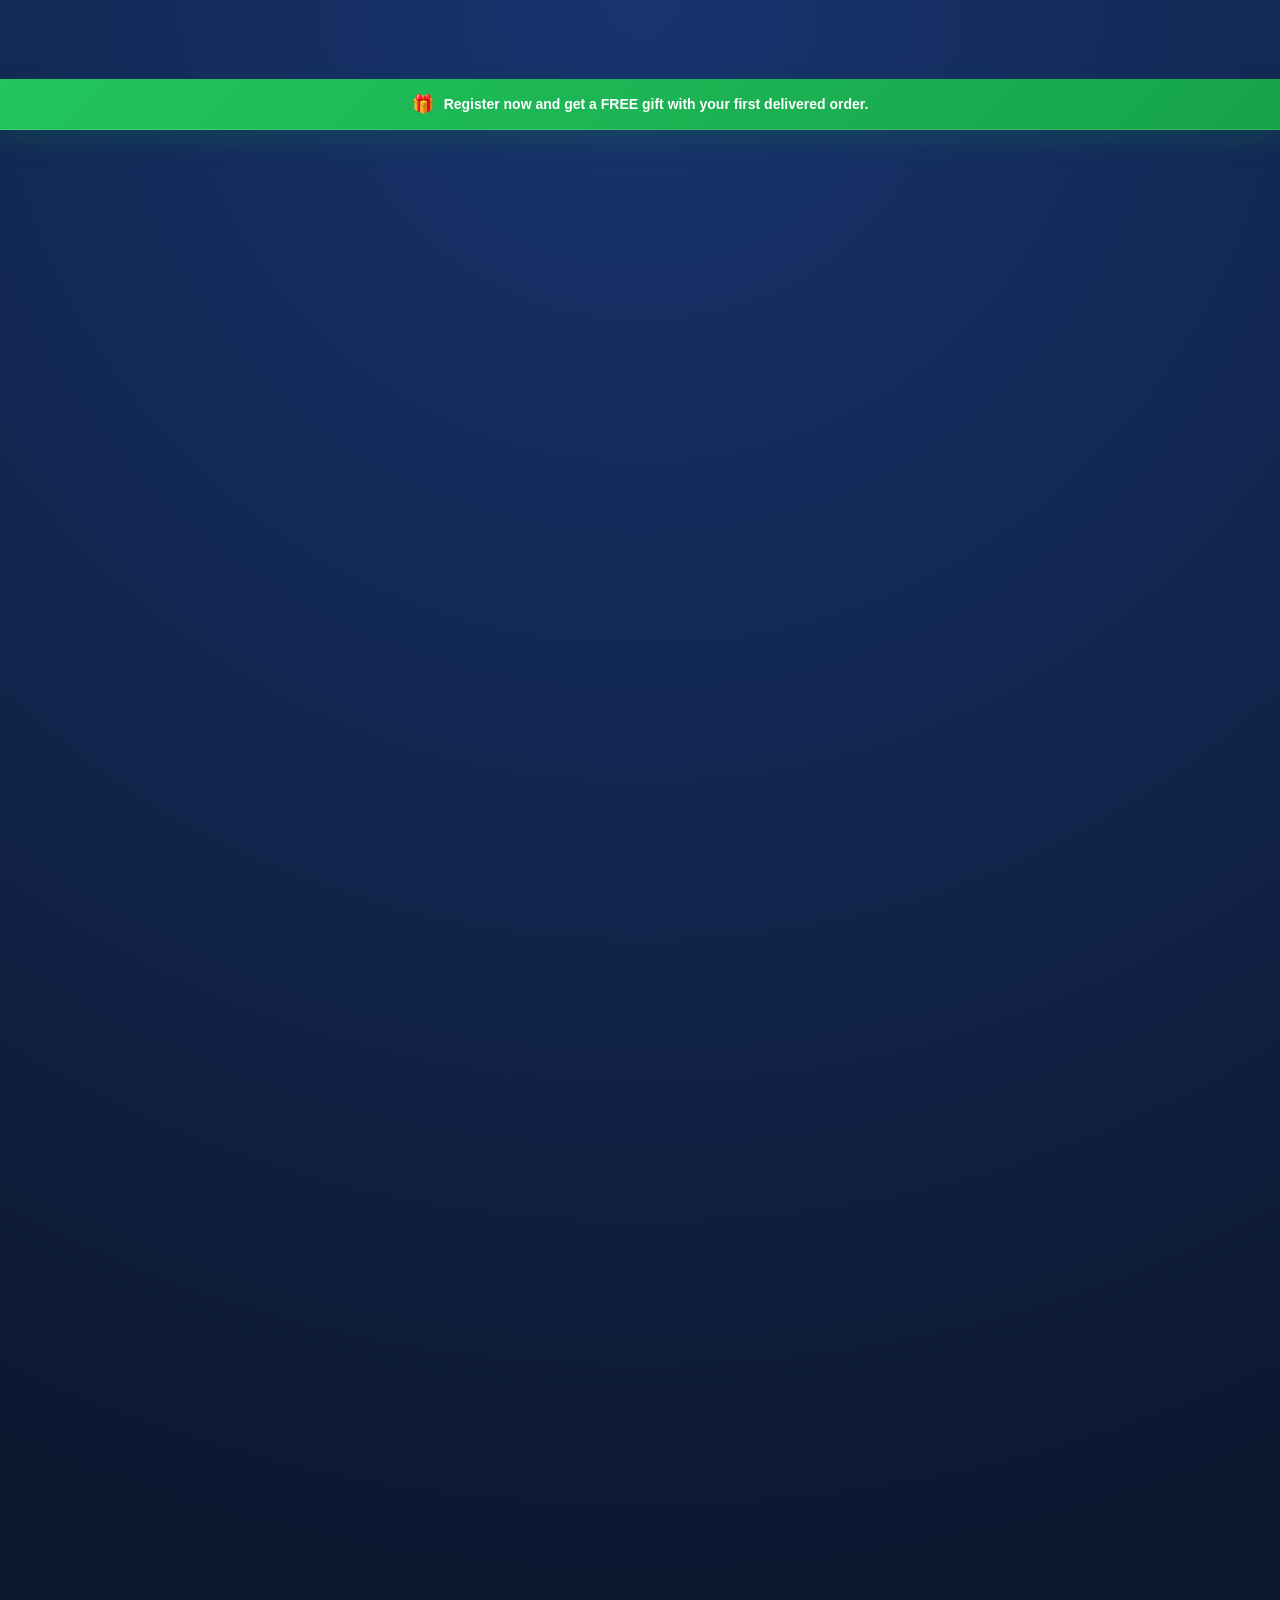
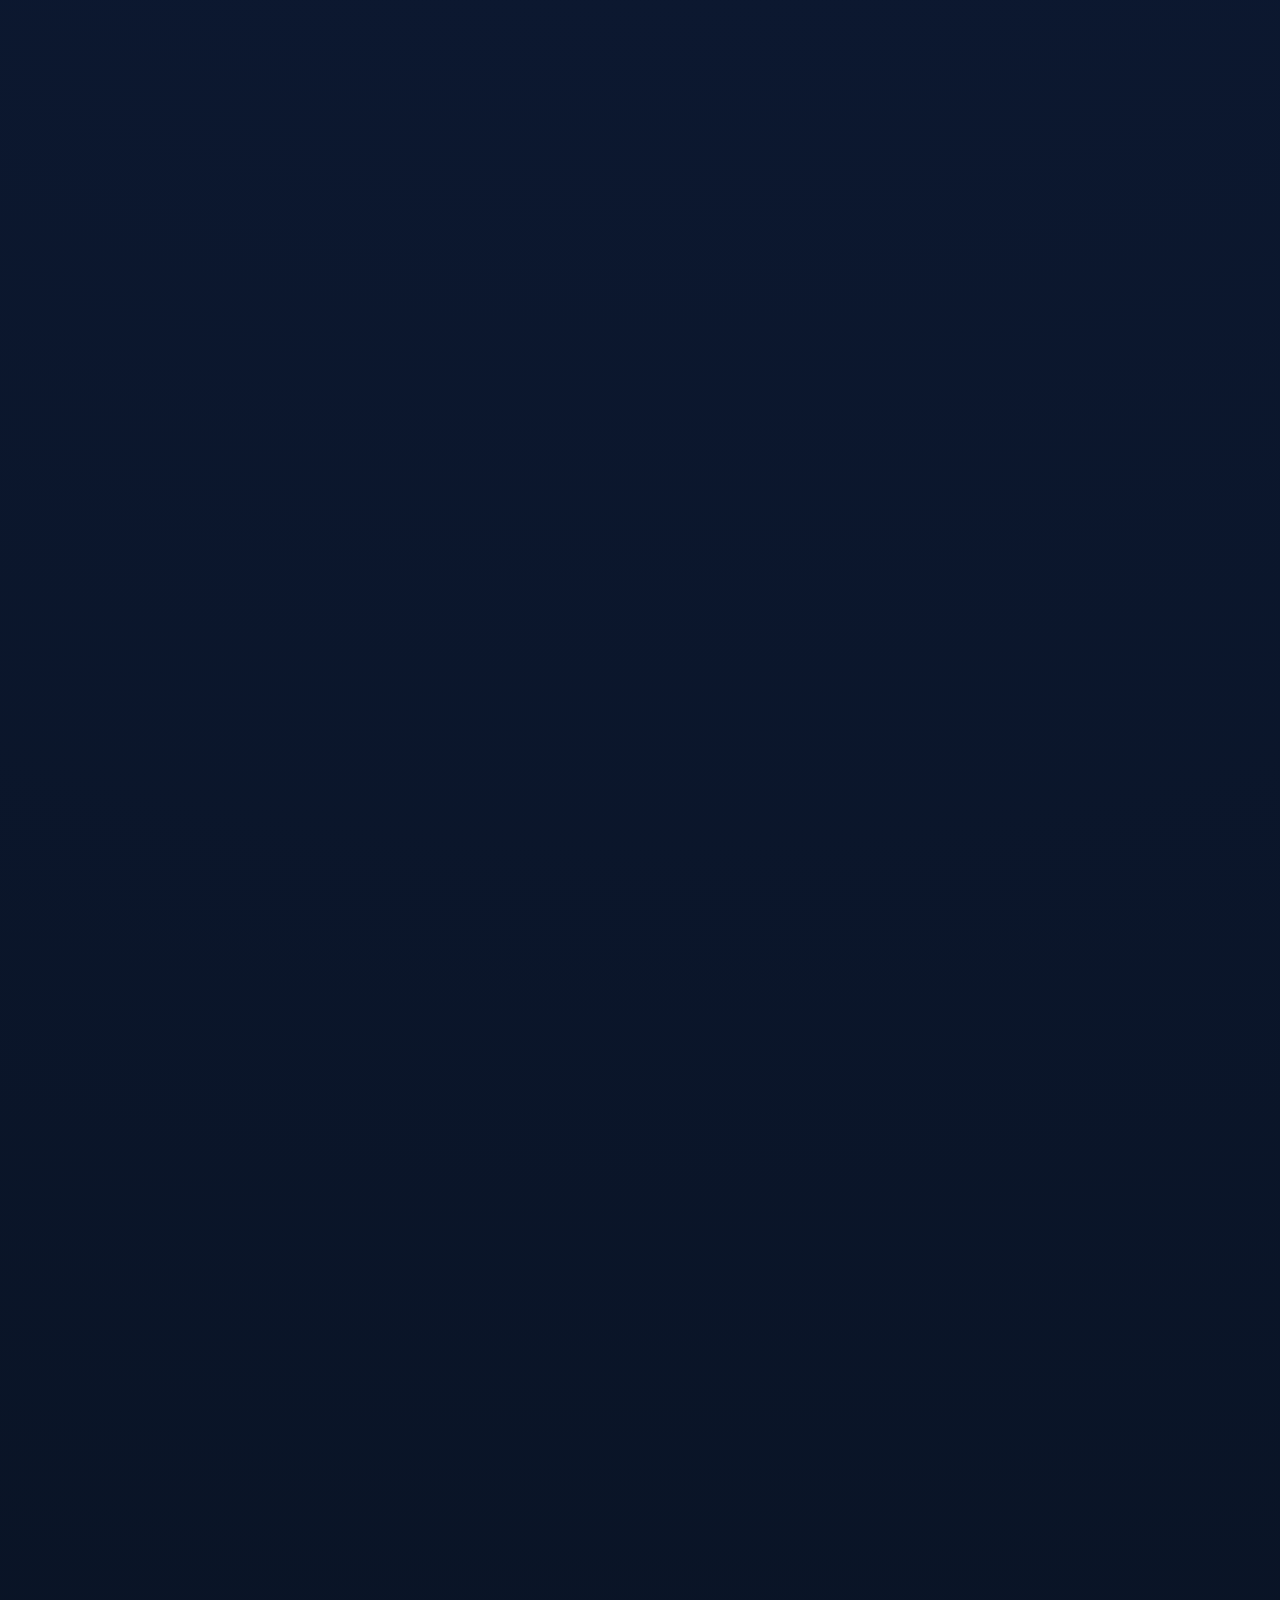
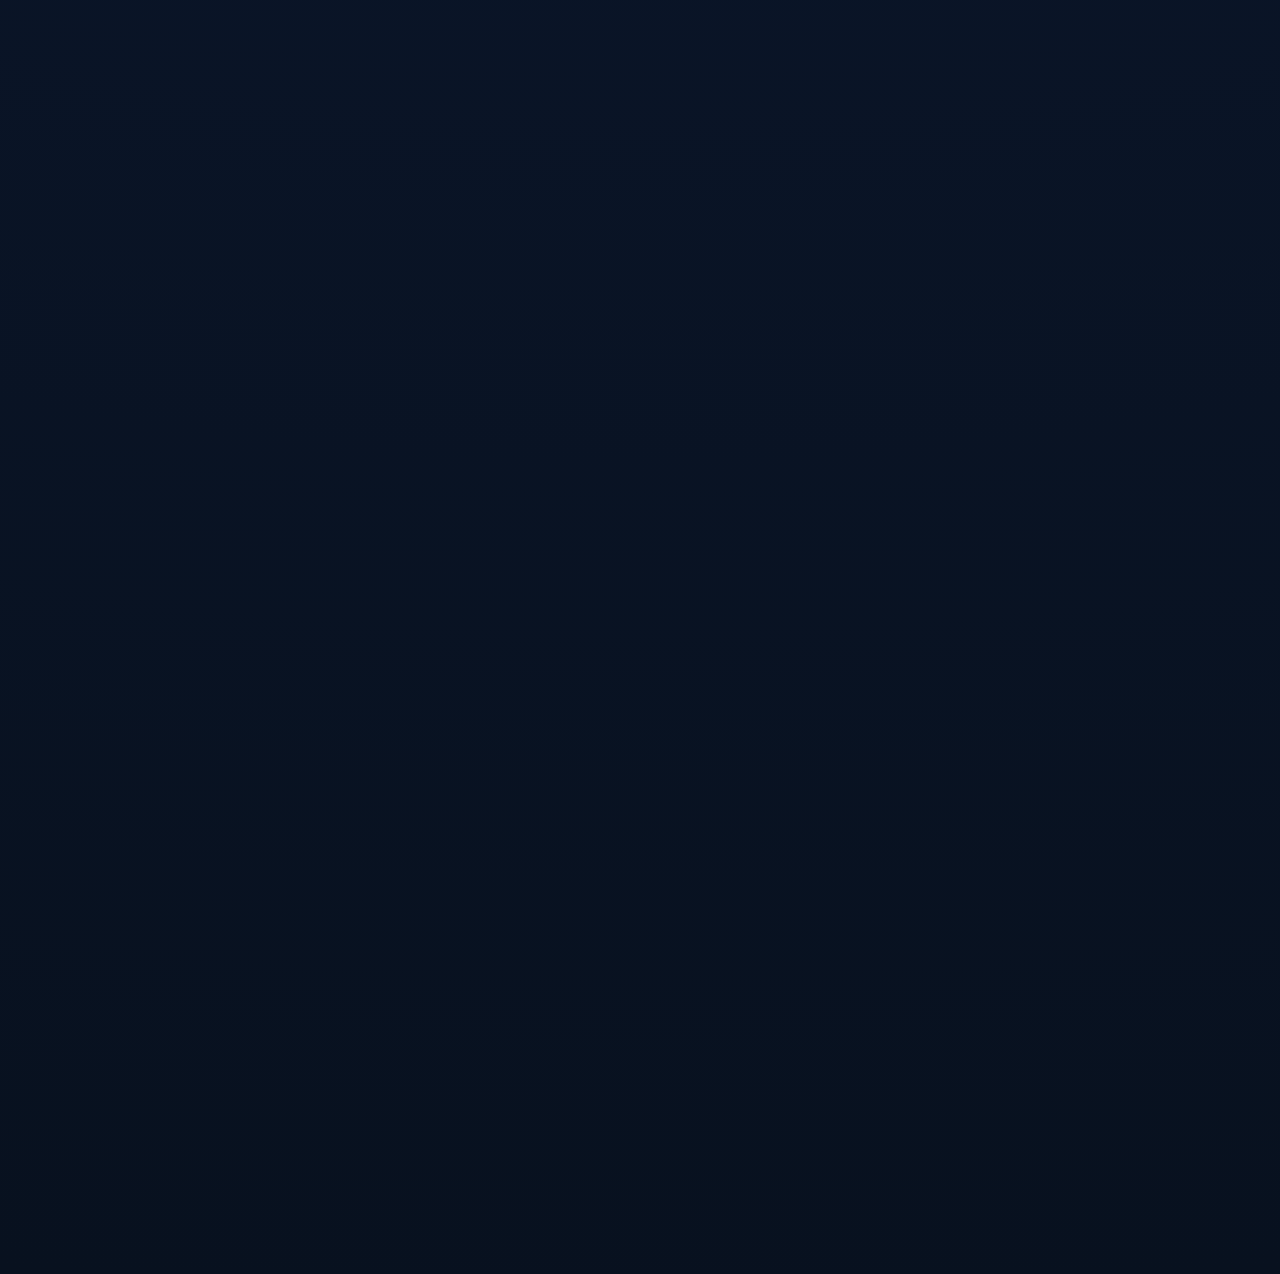
==== commit 6f4073d1: "Update index.html" ====
--- a/index.html
+++ b/index.html
@@ -4,6 +4,28 @@
   <meta charset="UTF-8" />
   <meta name="viewport" content="width=device-width, initial-scale=1.0" />
   <title>Click Company</title>
+
+  <script>
+  (function () {
+    try {
+      var lang = localStorage.getItem("site_language") || "en";
+      document.documentElement.setAttribute("data-site-language", lang);
+      document.documentElement.classList.add("lang-preload");
+    } catch (e) {
+      document.documentElement.classList.add("lang-preload");
+    }
+  })();
+</script>
+
+<style>
+  html.lang-preload body {
+    visibility: hidden;
+  }
+
+  html.lang-ready body {
+    visibility: visible;
+  }
+</style>
 
   <link rel="stylesheet" href="/css/style.css?v=20260404" />
 
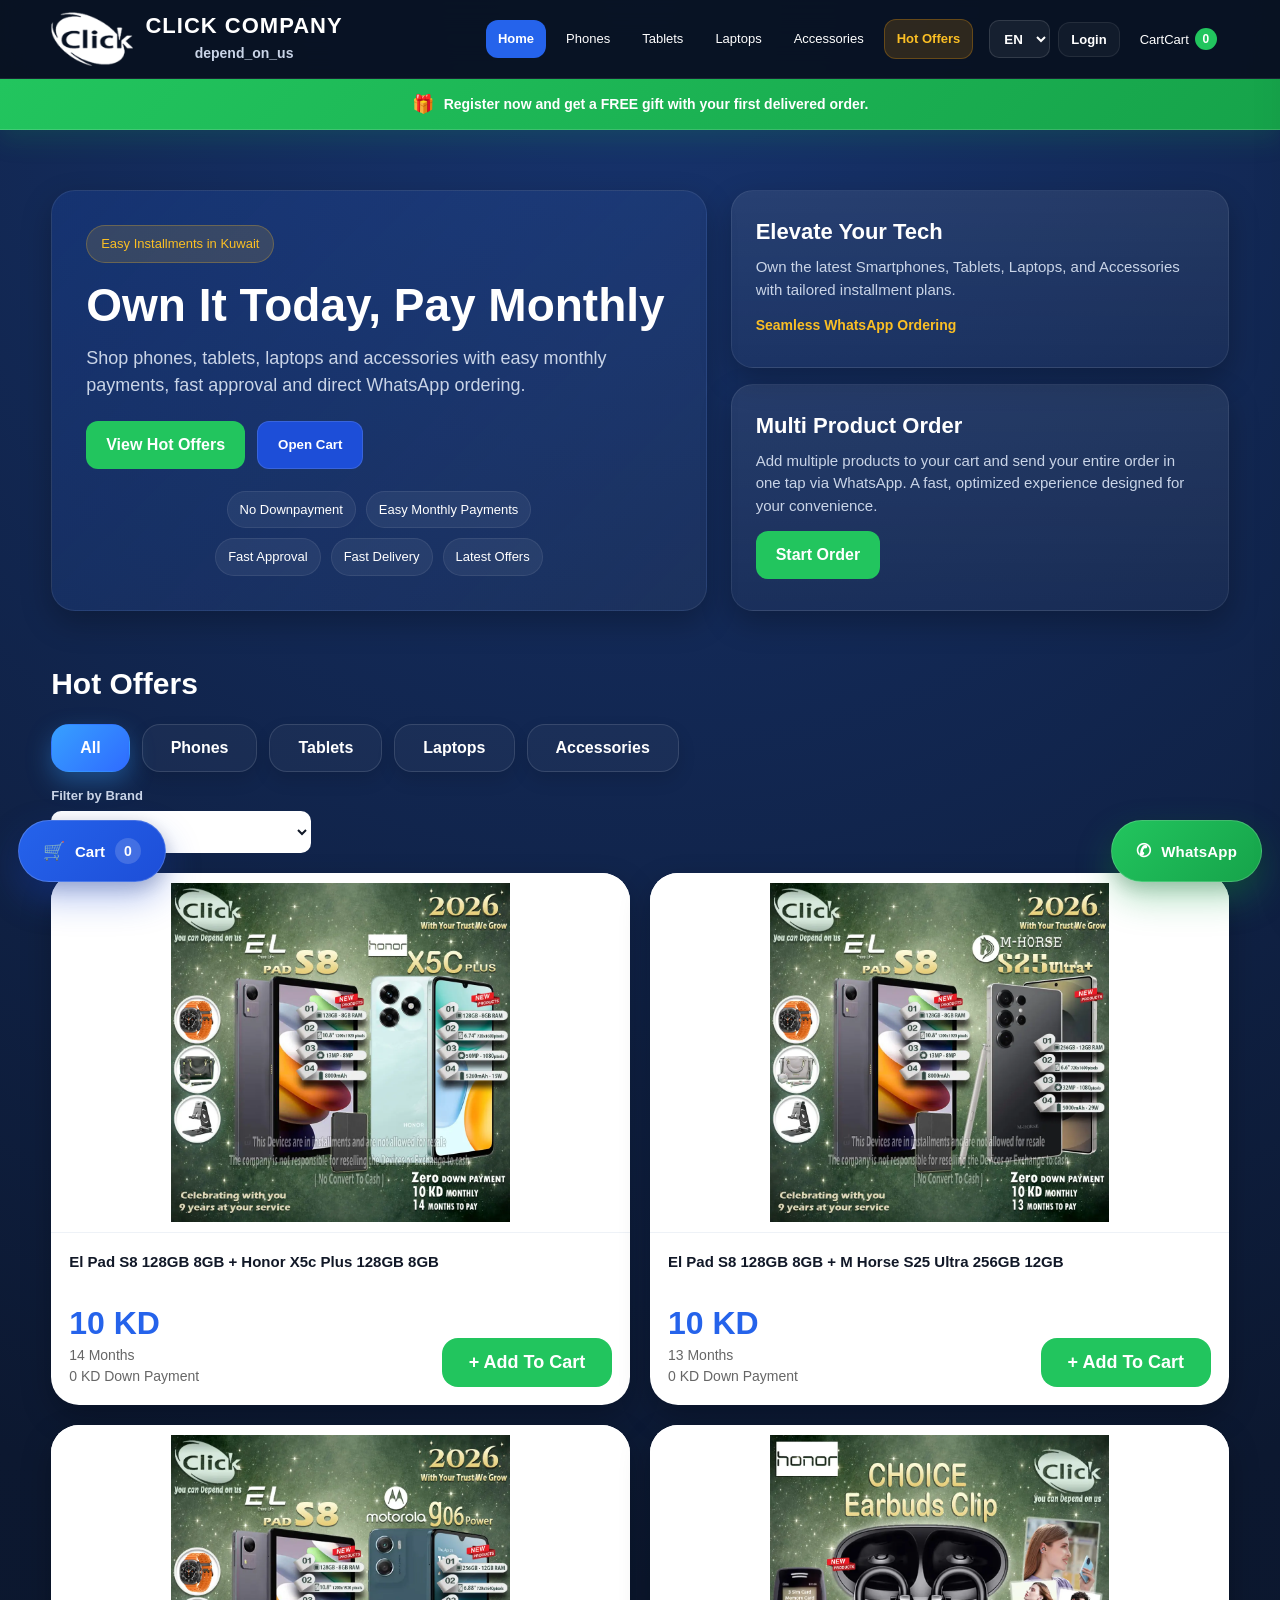
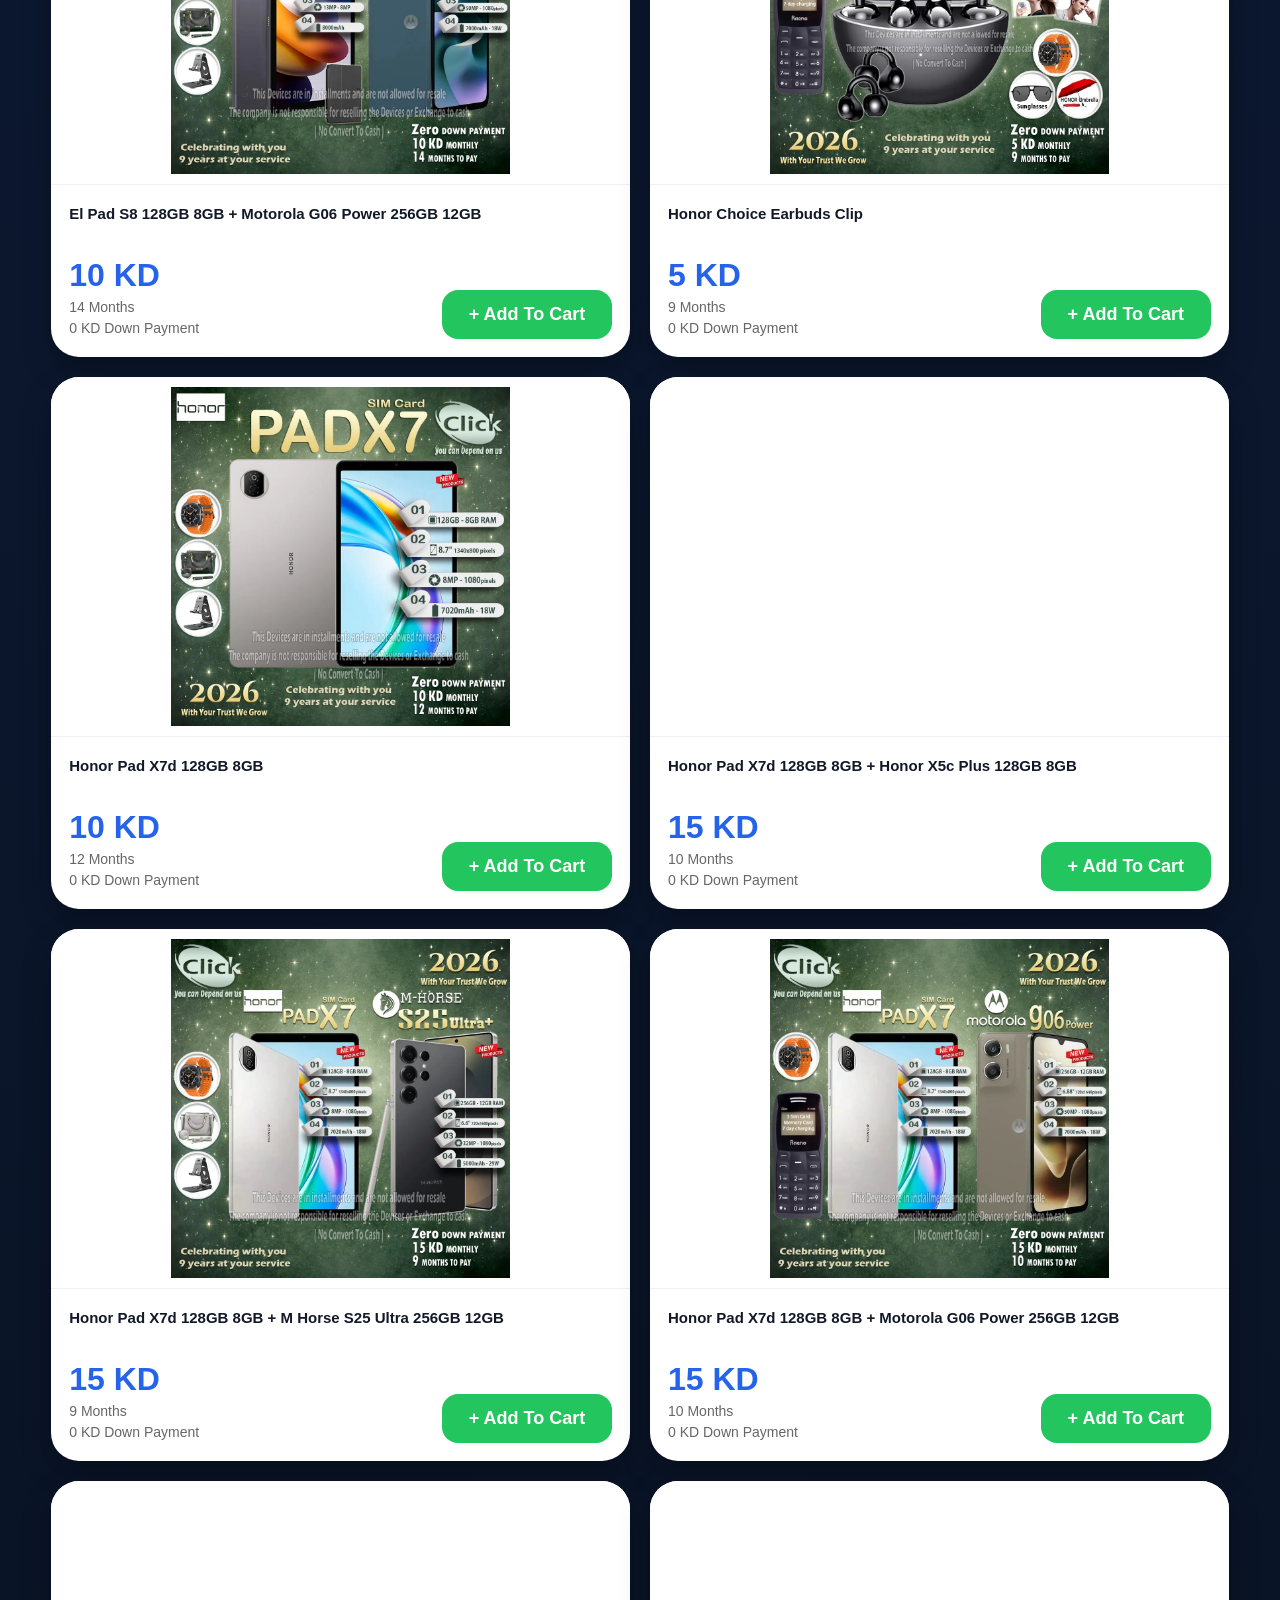
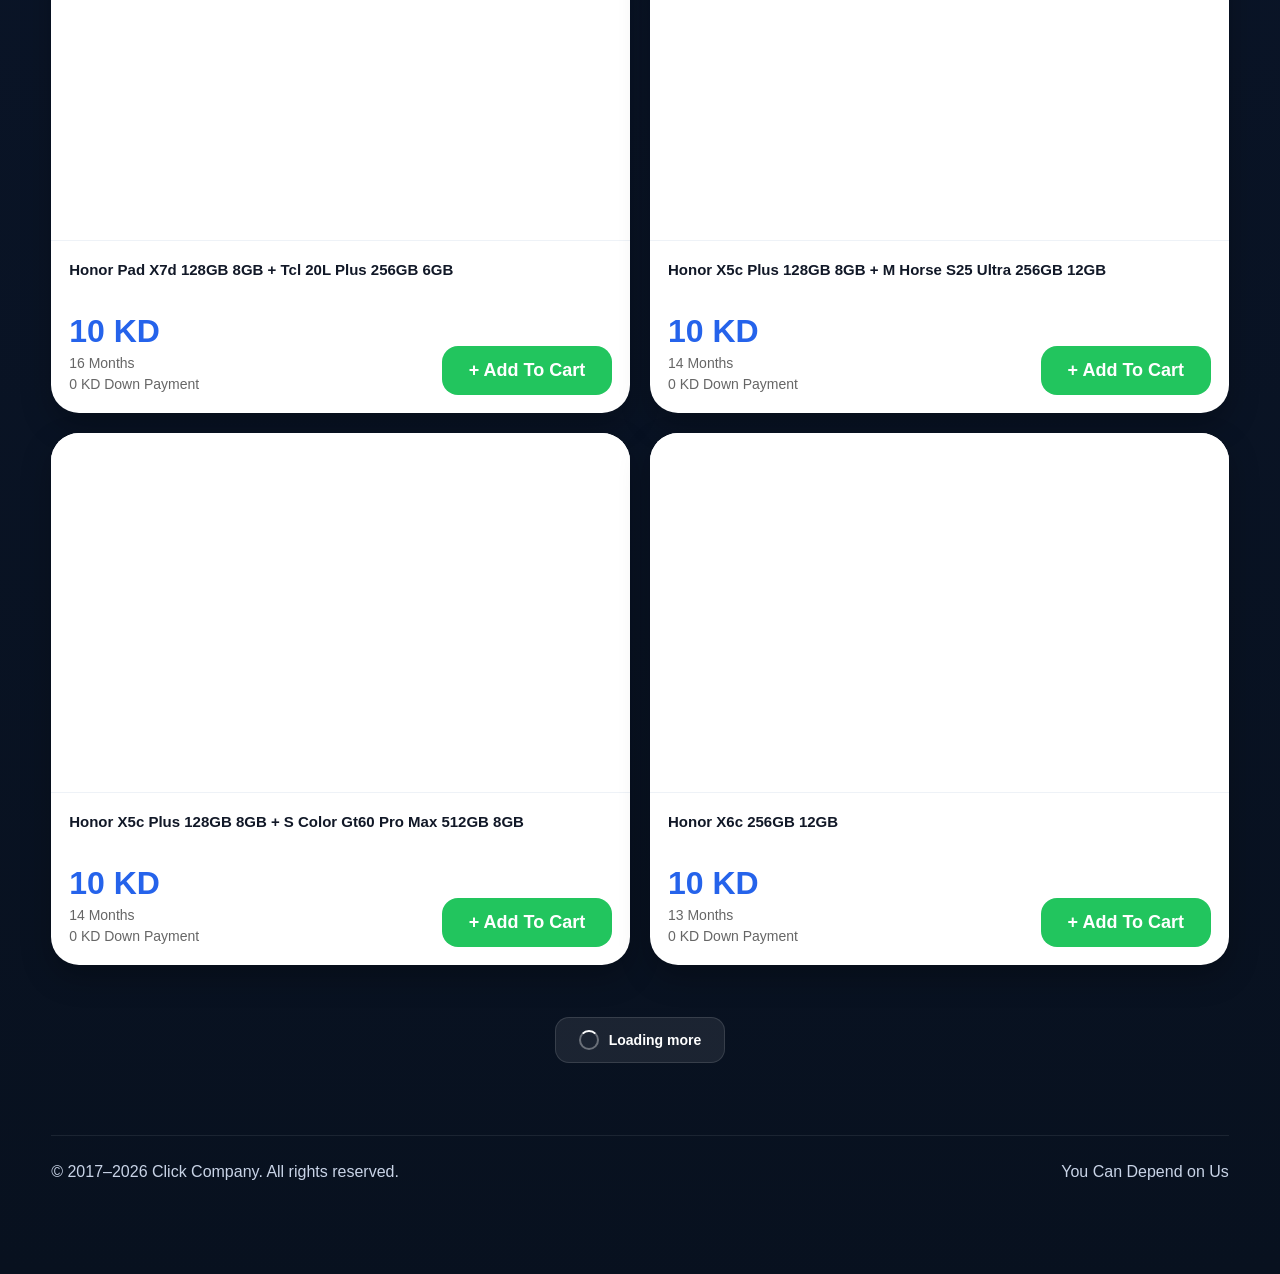
==== commit 47f20357: "Update index.html" ====
--- a/index.html
+++ b/index.html
@@ -1130,32 +1130,39 @@
     }
 
     async function bootPage() {
-      await Promise.all([loadTranslations(), loadCategories()]);
-      applyStaticTranslations();
-      await loadHotOffers();
-
-      const languageSelect = document.getElementById("languageSelect");
-      if (languageSelect && !languageSelect.dataset.bound) {
-        languageSelect.dataset.bound = "1";
-        languageSelect.value = APP_LANGUAGE;
-        languageSelect.addEventListener("change", function () {
-          const lang = this.value || "en";
-          APP_LANGUAGE = lang;
-          localStorage.setItem("site_language", lang);
-
-          applyStaticTranslations();
-          if (hotOffersData.length) {
-            applyHotFilters();
-          }
-          updatePromoBanner();
-
-          document.dispatchEvent(new CustomEvent("site-language-changed", {
-            detail: { language: lang, source: "desktop-header" }
-          }));
-        });
-      }
-    }
-
+  try {
+    await Promise.all([loadTranslations(), loadCategories()]);
+    applyStaticTranslations();
+    document.documentElement.classList.remove("lang-preload");
+    document.documentElement.classList.add("lang-ready");
+    await loadHotOffers();
+
+    const languageSelect = document.getElementById("languageSelect");
+    if (languageSelect && !languageSelect.dataset.bound) {
+      languageSelect.dataset.bound = "1";
+      languageSelect.value = APP_LANGUAGE;
+      languageSelect.addEventListener("change", function () {
+        const lang = this.value || "en";
+        APP_LANGUAGE = lang;
+        localStorage.setItem("site_language", lang);
+
+        applyStaticTranslations();
+        if (hotOffersData.length) {
+          applyHotFilters();
+        }
+        updatePromoBanner();
+
+        document.dispatchEvent(new CustomEvent("site-language-changed", {
+          detail: { language: lang, source: "desktop-header" }
+        }));
+      });
+    }
+  } catch (e) {
+    document.documentElement.classList.remove("lang-preload");
+    document.documentElement.classList.add("lang-ready");
+    throw e;
+  }
+}
     document.addEventListener("DOMContentLoaded", function () {
       setupHotInfiniteObserver();
       bootPage();
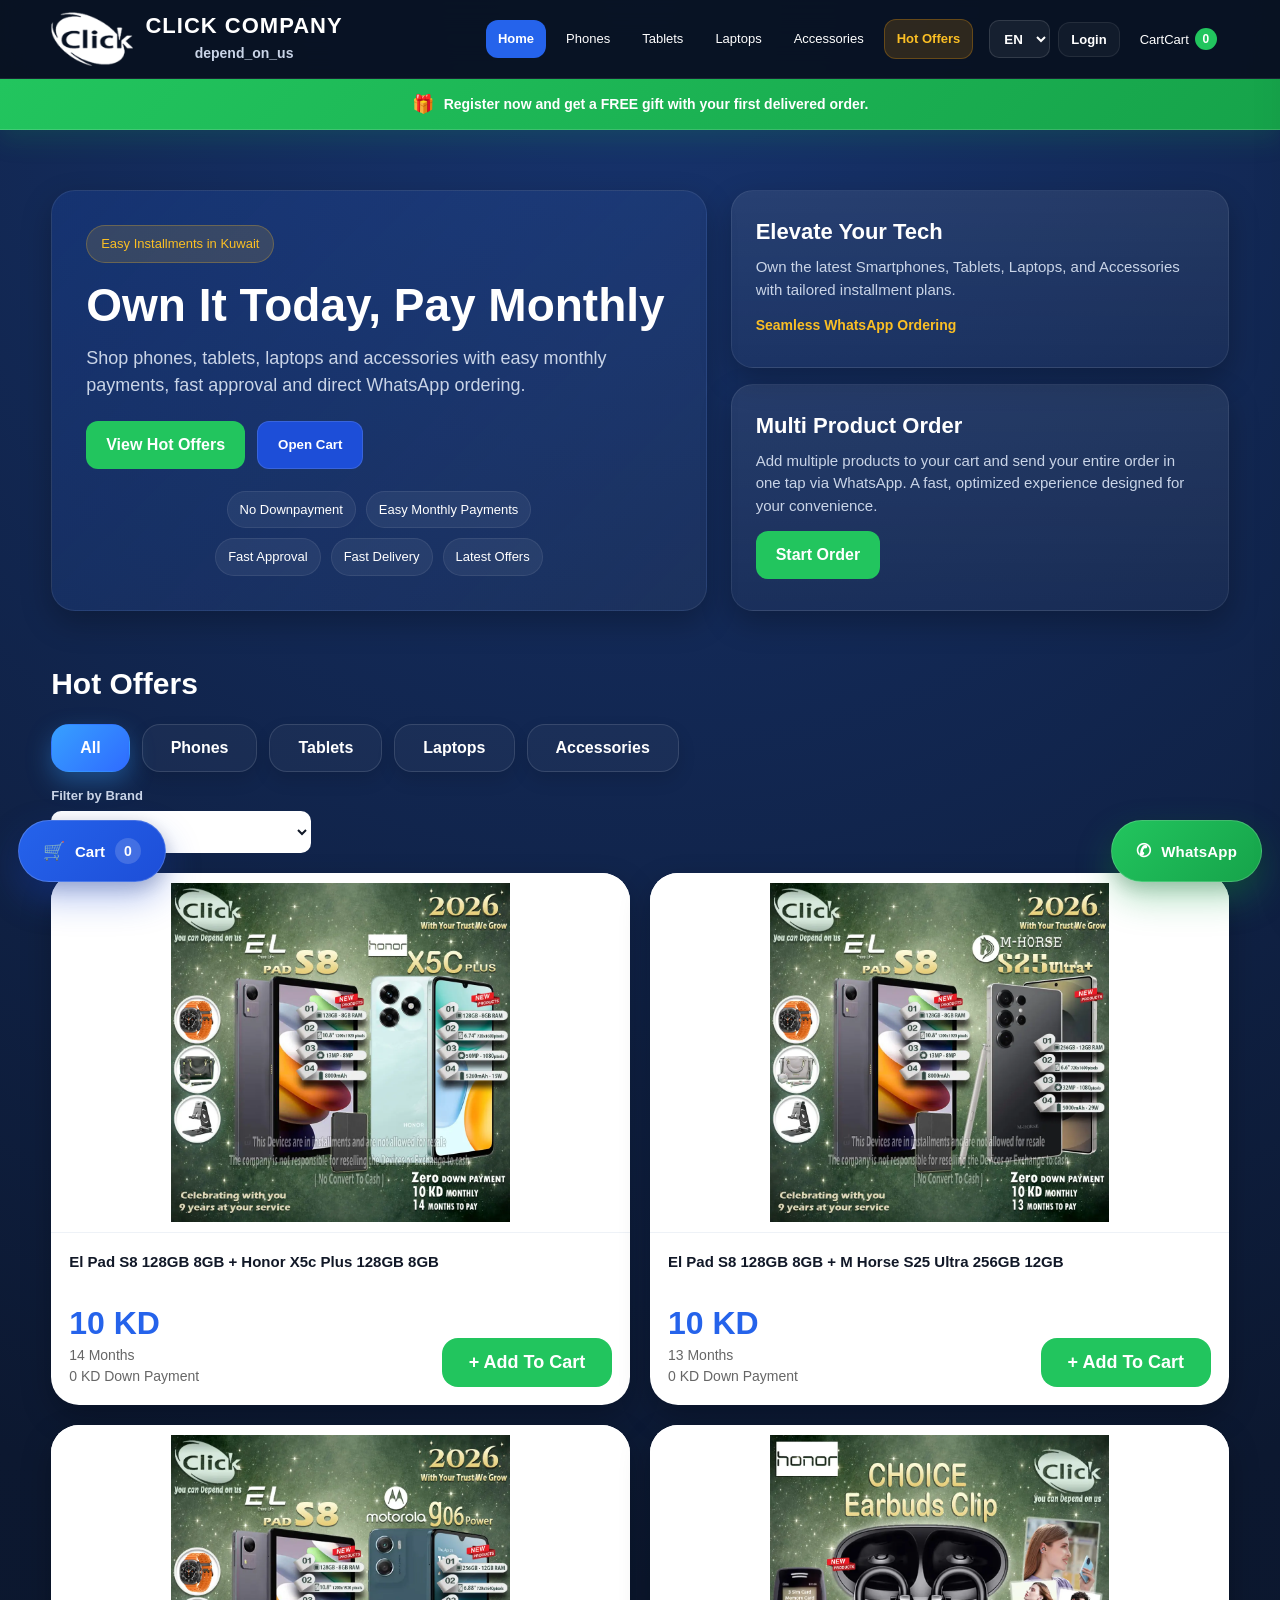
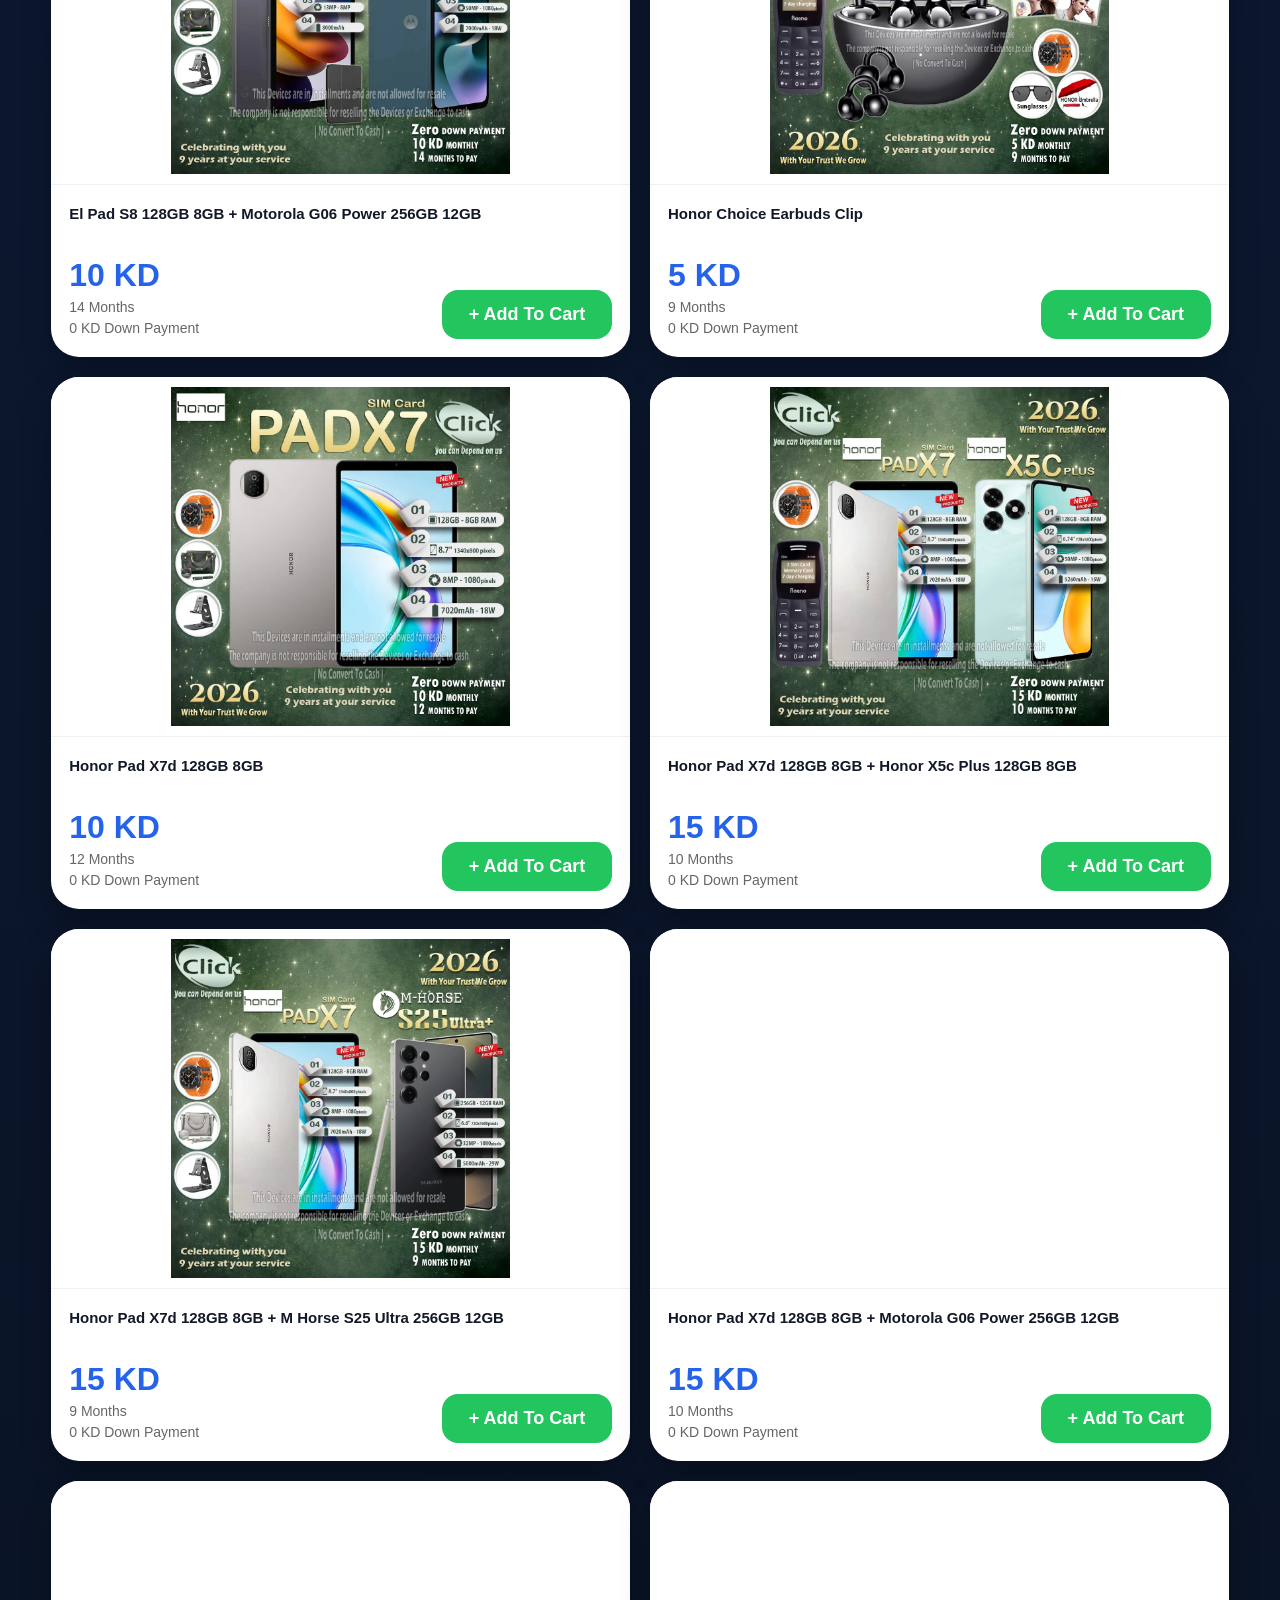
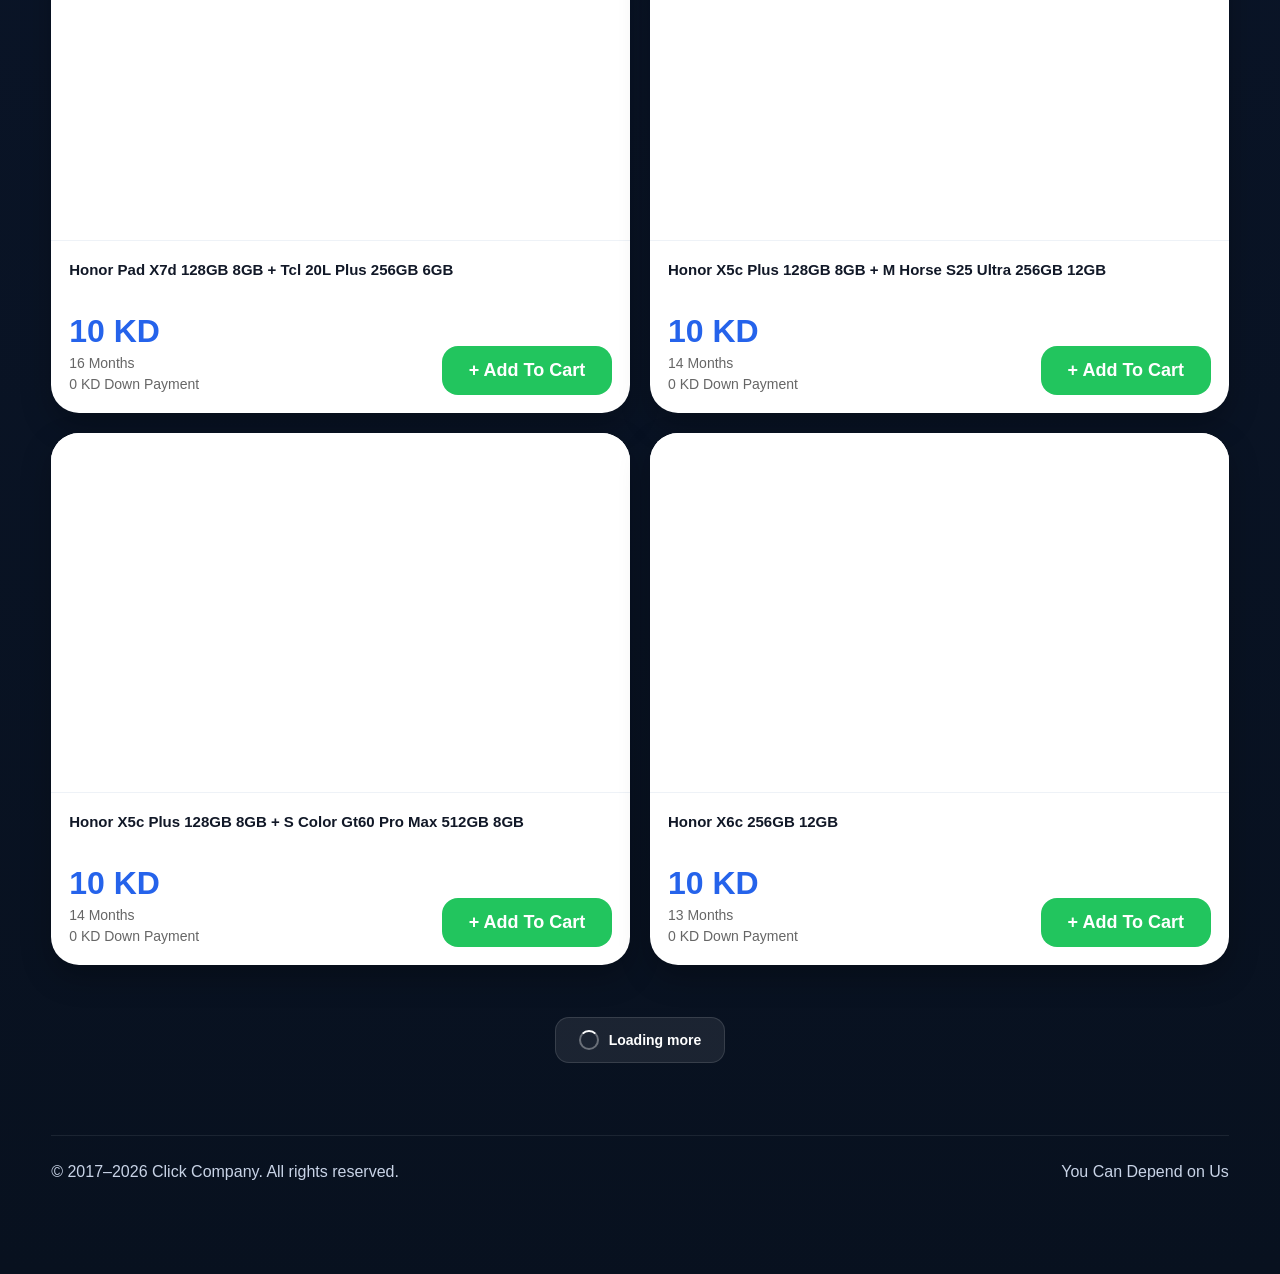
==== commit 23549ceb: "Update index.html" ====
--- a/index.html
+++ b/index.html
@@ -311,10 +311,10 @@
       <nav class="nav-links">
         <div class="nav-row main-row">
           <a href="/index.html" class="active desktop-only" id="homeNavLink">Home</a>
-          <a href="/phones.html" id="phonesNavLink">Phones</a>
-          <a href="/tablets.html" id="tabletsNavLink">Tablets</a>
-          <a href="/laptops.html" id="laptopsNavLink">Laptops</a>
-          <a href="/accessories.html" id="accessoriesNavLink">Accessories</a>
+          <a href="/category.html?cat=phones" id="phonesNavLink">Phones</a>
+          <a href="/category.html?cat=tablets" id="tabletsNavLink">Tablets</a>
+          <a href="/category.html?cat=laptops" id="laptopsNavLink">Laptops</a>
+          <a href="/category.html?cat=accessories" id="accessoriesNavLink">Accessories</a>
           <a href="#hot-offers" class="hot-link" id="hotOffersNavLink">Hot Offers</a>
 
           <div class="language-switcher desktop-only">
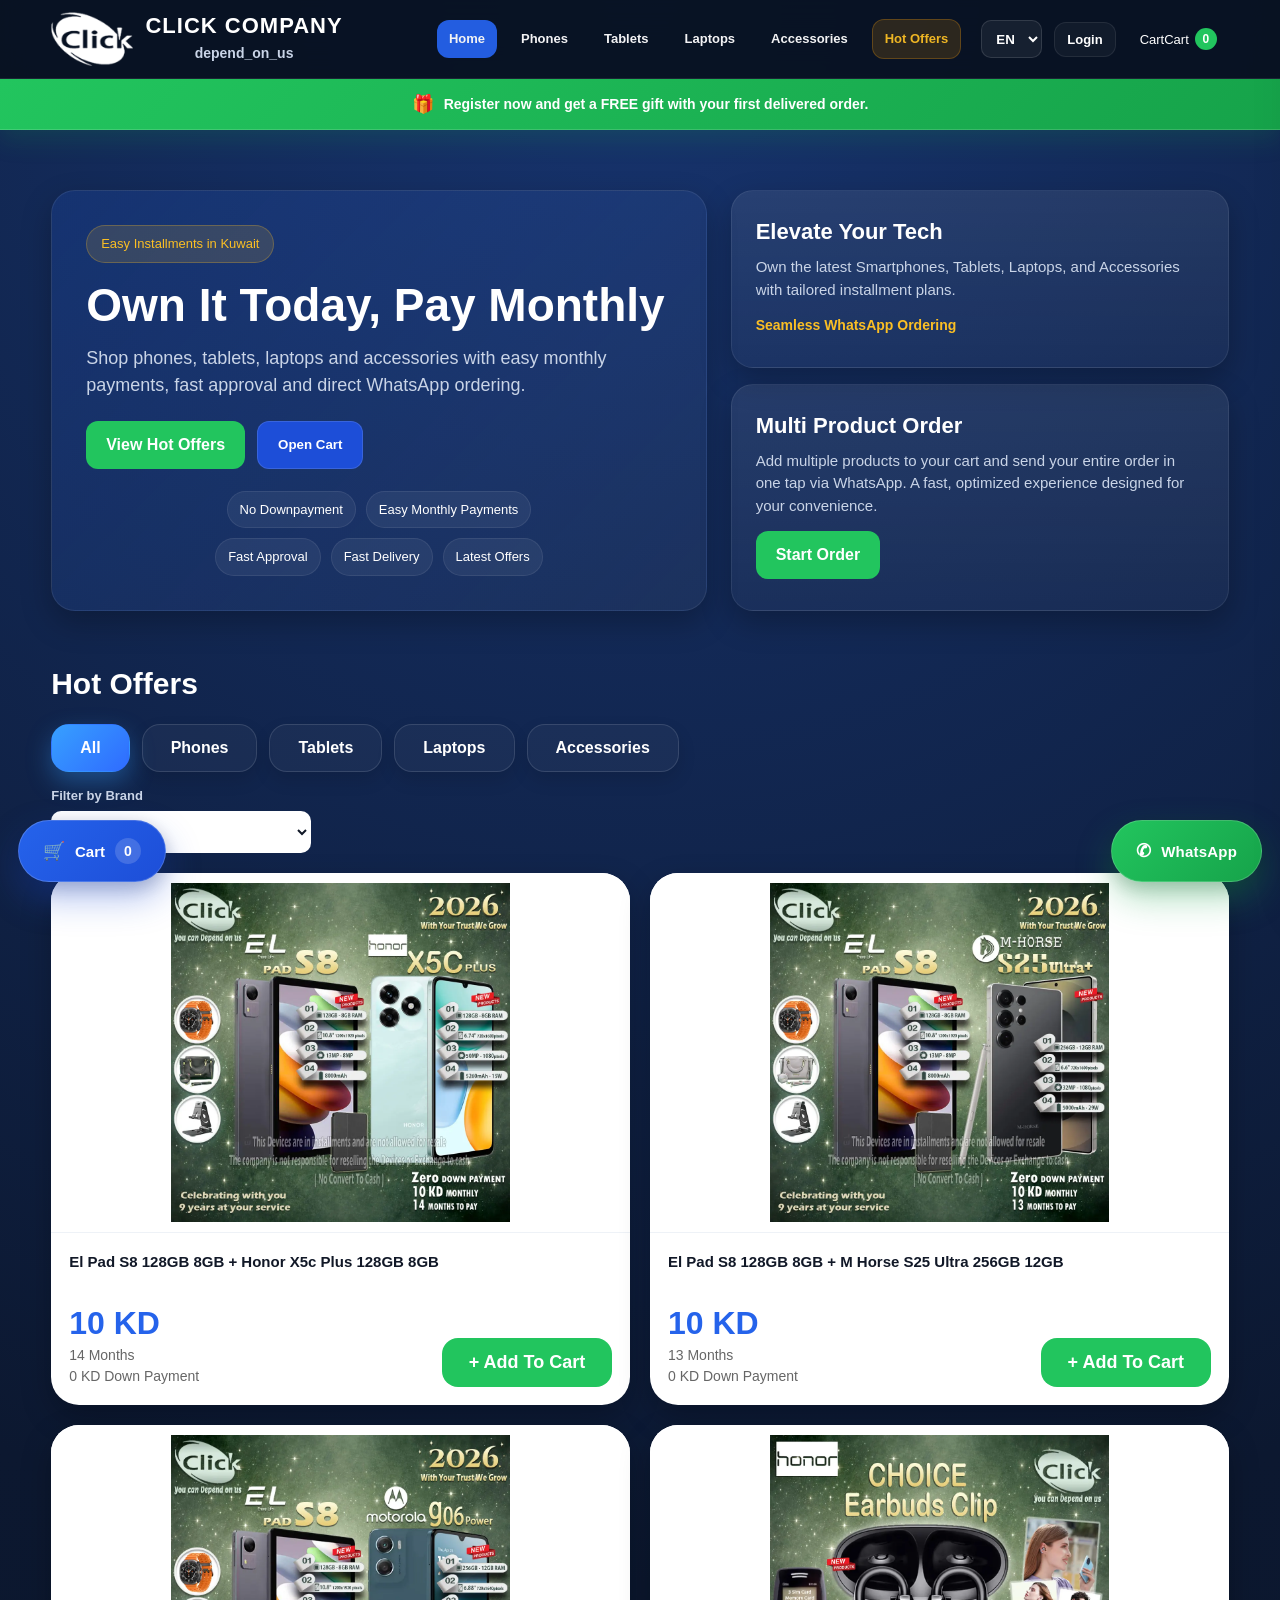
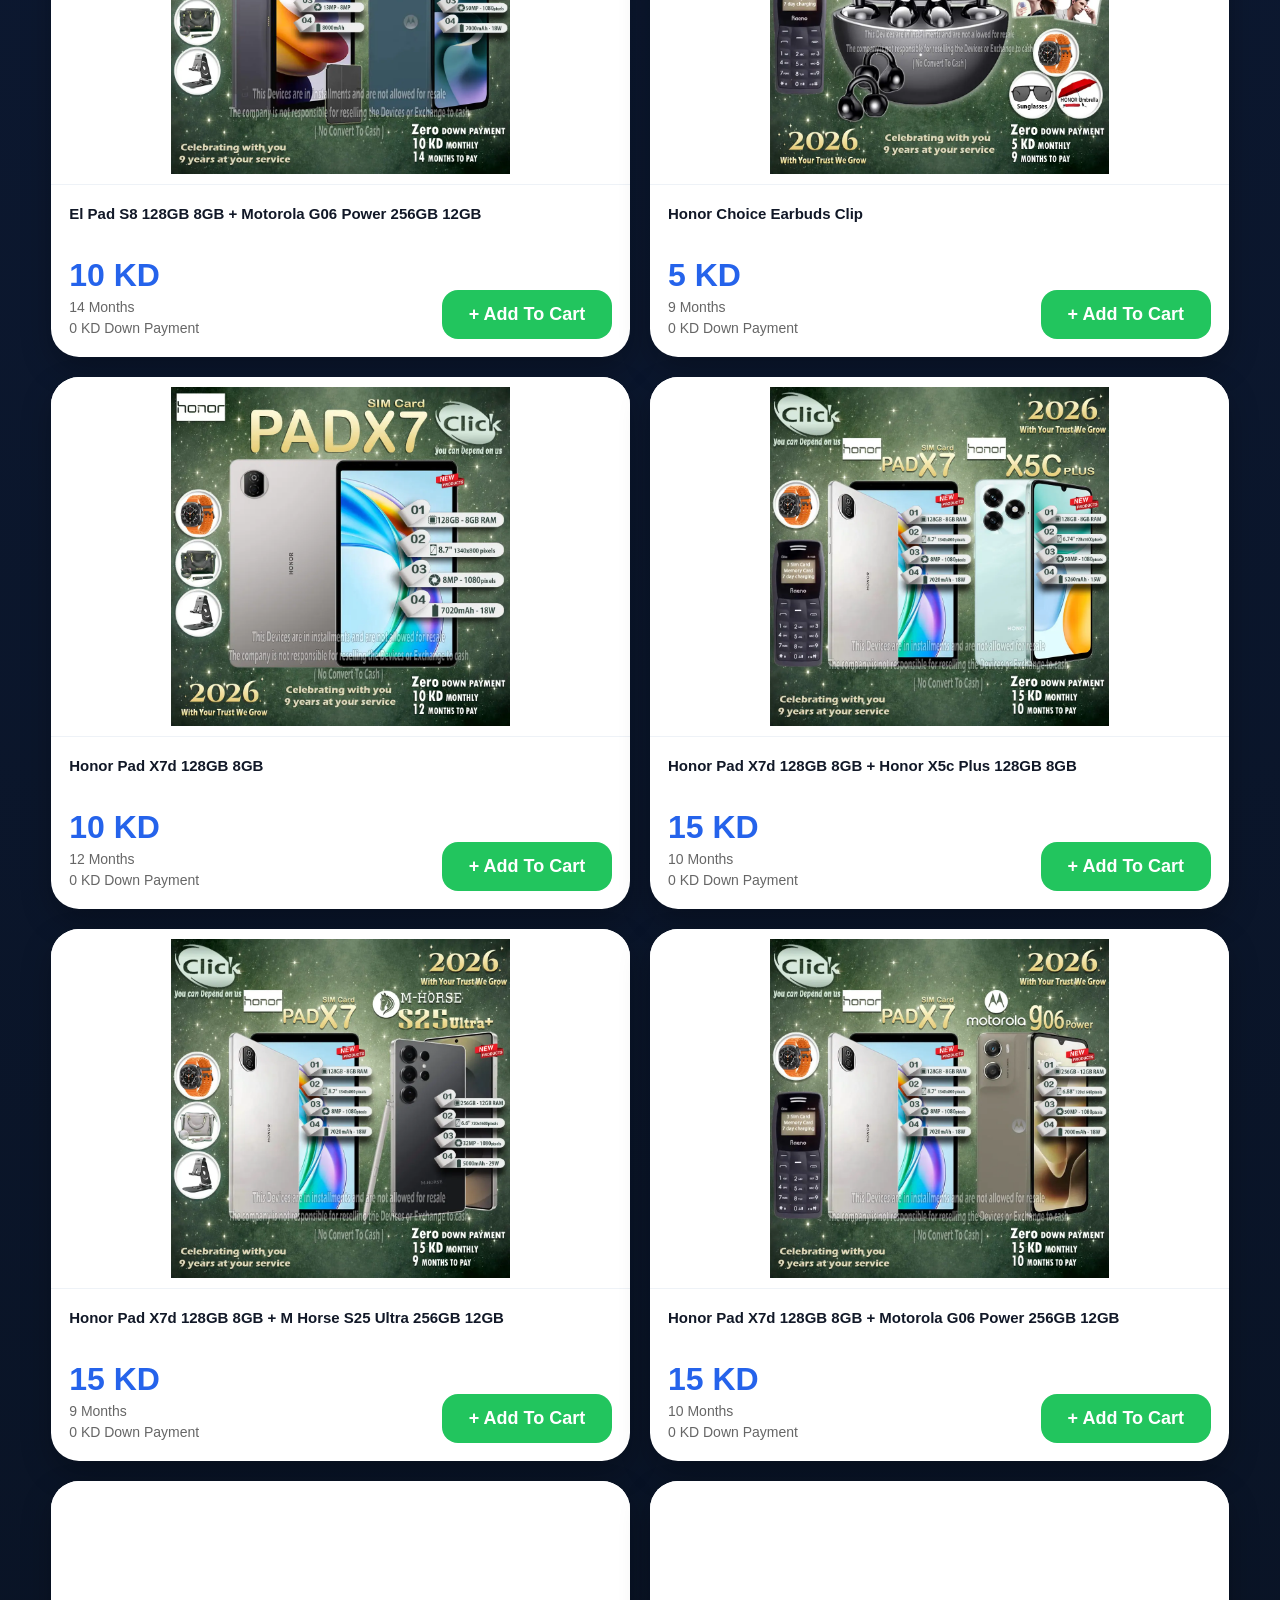
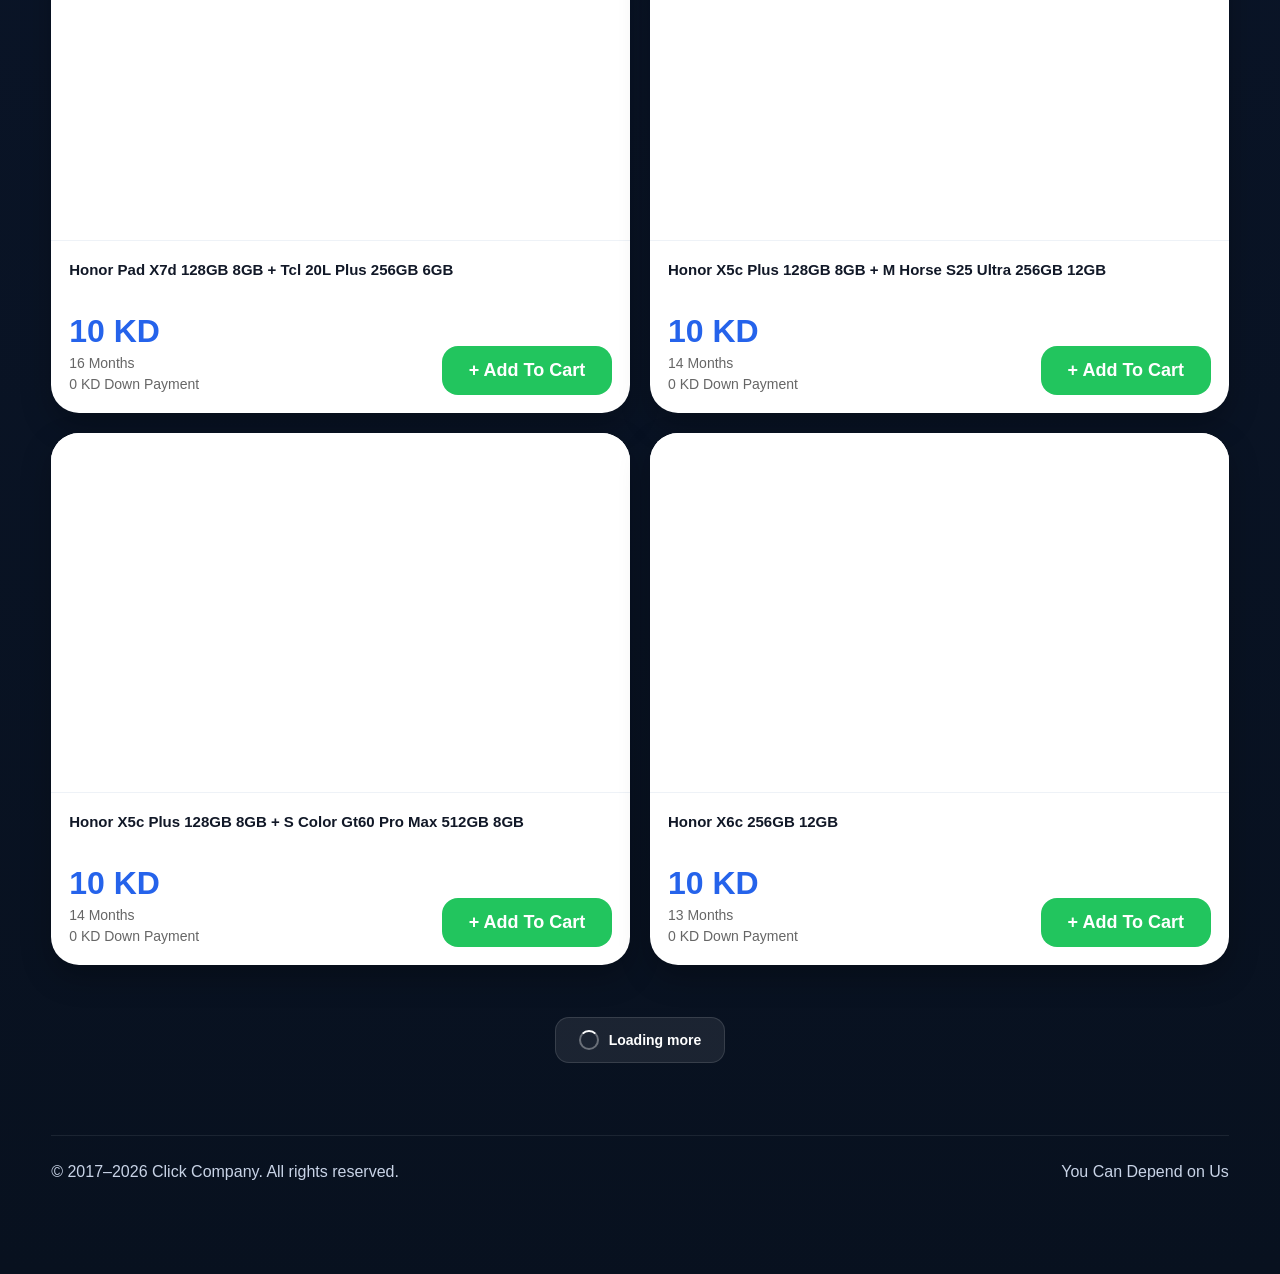
==== commit 7d5c8d9a: "Update index.html" ====
--- a/index.html
+++ b/index.html
@@ -260,6 +260,43 @@
       background: #fff;
     }
 
+
+    .dynamic-nav-row {
+      display: flex;
+      align-items: center;
+      gap: 12px;
+      overflow-x: auto;
+      overflow-y: hidden;
+      white-space: nowrap;
+      scroll-behavior: smooth;
+      -webkit-overflow-scrolling: touch;
+      scrollbar-width: none;
+      max-width: 100%;
+    }
+
+    .dynamic-nav-row::-webkit-scrollbar {
+      display: none;
+    }
+
+    #dynamicCategoriesNav {
+      display: inline-flex;
+      align-items: center;
+      gap: 12px;
+      flex: 0 0 auto;
+    }
+
+    .dynamic-nav-link {
+      color: #fff;
+      text-decoration: none;
+      font-weight: 700;
+      opacity: 0.95;
+      flex: 0 0 auto;
+    }
+
+    .dynamic-nav-link.active {
+      color: #7dc2ff;
+    }
+
     @media (max-width: 640px) {
       .promo-banner .promo-banner-inner {
         font-size: 13px;
@@ -309,13 +346,10 @@
       </div>
 
       <nav class="nav-links">
-        <div class="nav-row main-row">
-          <a href="/index.html" class="active desktop-only" id="homeNavLink">Home</a>
-          <a href="/category.html?cat=phones" id="phonesNavLink">Phones</a>
-          <a href="/category.html?cat=tablets" id="tabletsNavLink">Tablets</a>
-          <a href="/category.html?cat=laptops" id="laptopsNavLink">Laptops</a>
-          <a href="/category.html?cat=accessories" id="accessoriesNavLink">Accessories</a>
-          <a href="#hot-offers" class="hot-link" id="hotOffersNavLink">Hot Offers</a>
+        <div class="nav-row main-row dynamic-nav-row" id="dynamicNavRow">
+          <a href="/index.html" class="active desktop-only dynamic-nav-link" id="homeNavLink">Home</a>
+          <div id="dynamicCategoriesNav"></div>
+          <a href="#hot-offers" class="hot-link dynamic-nav-link" id="hotOffersNavLink">Hot Offers</a>
 
           <div class="language-switcher desktop-only">
             <select id="languageSelect" class="language-select" aria-label="Language">
@@ -392,13 +426,7 @@
     <div class="container">
       <h2 class="section-title" id="hotOffersTitle">Hot Offers</h2>
 
-      <div class="filter-bar">
-        <button class="filter-btn active" data-filter="all" onclick="filterHot('all', this)" id="filterAllBtn">All</button>
-        <button class="filter-btn" data-filter="phones" onclick="filterHot('phones', this)" id="filterPhonesBtn">Phones</button>
-        <button class="filter-btn" data-filter="tablets" onclick="filterHot('tablets', this)" id="filterTabletsBtn">Tablets</button>
-        <button class="filter-btn" data-filter="laptops" onclick="filterHot('laptops', this)" id="filterLaptopsBtn">Laptops</button>
-        <button class="filter-btn" data-filter="accessories" onclick="filterHot('accessories', this)" id="filterAccessoriesBtn">Accessories</button>
-      </div>
+      <div class="filter-bar" id="hotCategoryFilters"></div>
 
       <div class="catalog-filter-wrap">
         <label for="hotBrandFilter" class="catalog-filter-label" id="brandFilterLabel">Filter by Brand</label>
@@ -500,6 +528,75 @@
       ).trim();
     }
 
+    function getVisibleCategories() {
+      return [...CATEGORIES]
+        .filter(item => item && item.visible === true)
+        .sort((a, b) => {
+          const aOrder = Number(a?.nav_order || 9999);
+          const bOrder = Number(b?.nav_order || 9999);
+          return aOrder - bOrder;
+        });
+    }
+
+    function isVisibleCategorySlug(slug) {
+      const target = String(slug || "").trim().toLowerCase();
+      if (!target || target === "all") return true;
+
+      return getVisibleCategories().some(item => {
+        return String(item?.slug || "").trim().toLowerCase() === target;
+      });
+    }
+
+    function renderDynamicHeader() {
+      const container = document.getElementById("dynamicCategoriesNav");
+      if (!container) return;
+
+      const items = getVisibleCategories();
+
+      container.innerHTML = items.map(category => {
+        return `
+          <a href="/category.html?cat=${encodeURIComponent(category.slug)}" class="dynamic-nav-link">
+            ${getCategoryDisplayName(category.slug)}
+          </a>
+        `;
+      }).join("");
+    }
+
+    function renderHotCategoryButtons() {
+      const container = document.getElementById("hotCategoryFilters");
+      if (!container) return;
+
+      if (!isVisibleCategorySlug(currentHotCategory)) {
+        currentHotCategory = "all";
+      }
+
+      const buttons = [
+        {
+          slug: "all",
+          label: getCategoryDisplayName("all")
+        },
+        ...getVisibleCategories().map(category => ({
+          slug: String(category.slug || "").trim(),
+          label: getCategoryDisplayName(category.slug)
+        }))
+      ];
+
+      container.innerHTML = buttons.map(item => {
+        const activeClass = currentHotCategory === item.slug ? " active" : "";
+        return `
+          <button class="filter-btn${activeClass}" data-filter="${item.slug}" type="button">
+            ${item.label}
+          </button>
+        `;
+      }).join("");
+
+      container.querySelectorAll(".filter-btn").forEach(button => {
+        button.addEventListener("click", function () {
+          filterHot(String(this.dataset.filter || "all"), this);
+        });
+      });
+    }
+
     function getHomeText(key) {
       const map = {
         hero_badge: {
@@ -591,10 +688,6 @@
       document.documentElement.lang = APP_LANGUAGE === "hi" ? "hi" : "en";
 
       const homeNavLink = document.getElementById("homeNavLink");
-      const phonesNavLink = document.getElementById("phonesNavLink");
-      const tabletsNavLink = document.getElementById("tabletsNavLink");
-      const laptopsNavLink = document.getElementById("laptopsNavLink");
-      const accessoriesNavLink = document.getElementById("accessoriesNavLink");
       const hotOffersNavLink = document.getElementById("hotOffersNavLink");
       const cartLabel = document.getElementById("cartLabel");
       const brandFilterLabel = document.getElementById("brandFilterLabel");
@@ -607,10 +700,6 @@
       const languageSelect = document.getElementById("languageSelect");
 
       if (homeNavLink) homeNavLink.textContent = t("home");
-      if (phonesNavLink) phonesNavLink.textContent = getCategoryDisplayName("phones") || "Phones";
-      if (tabletsNavLink) tabletsNavLink.textContent = getCategoryDisplayName("tablets") || "Tablets";
-      if (laptopsNavLink) laptopsNavLink.textContent = getCategoryDisplayName("laptops") || "Laptops";
-      if (accessoriesNavLink) accessoriesNavLink.textContent = getCategoryDisplayName("accessories") || "Accessories";
       if (hotOffersNavLink) hotOffersNavLink.textContent = t("hot_offers");
       if (cartLabel) cartLabel.textContent = t("cart");
       if (brandFilterLabel) brandFilterLabel.textContent = t("filter_by_brand");
@@ -641,11 +730,6 @@
       const miniCard2Text = document.getElementById("miniCard2Text");
       const startOrderBtn = document.getElementById("startOrderBtn");
       const hotOffersTitle = document.getElementById("hotOffersTitle");
-      const filterAllBtn = document.getElementById("filterAllBtn");
-      const filterPhonesBtn = document.getElementById("filterPhonesBtn");
-      const filterTabletsBtn = document.getElementById("filterTabletsBtn");
-      const filterLaptopsBtn = document.getElementById("filterLaptopsBtn");
-      const filterAccessoriesBtn = document.getElementById("filterAccessoriesBtn");
 
       if (heroBadge) heroBadge.textContent = getHomeText("hero_badge");
       if (heroTitle) heroTitle.textContent = getHomeText("hero_title");
@@ -664,12 +748,9 @@
       if (miniCard2Text) miniCard2Text.textContent = getHomeText("card2_text");
       if (startOrderBtn) startOrderBtn.textContent = getHomeText("start_order");
       if (hotOffersTitle) hotOffersTitle.textContent = t("hot_offers");
-      if (filterAllBtn) filterAllBtn.textContent = getCategoryDisplayName("all");
-      if (filterPhonesBtn) filterPhonesBtn.textContent = getCategoryDisplayName("phones") || "Phones";
-      if (filterTabletsBtn) filterTabletsBtn.textContent = getCategoryDisplayName("tablets") || "Tablets";
-      if (filterLaptopsBtn) filterLaptopsBtn.textContent = getCategoryDisplayName("laptops") || "Laptops";
-      if (filterAccessoriesBtn) filterAccessoriesBtn.textContent = getCategoryDisplayName("accessories") || "Accessories";
-
+
+      renderDynamicHeader();
+      renderHotCategoryButtons();
       populateHotBrandFilter();
       updateHotEmptyText();
     }
@@ -805,7 +886,7 @@
     function filterHot(category, buttonEl) {
       currentHotCategory = category;
 
-      document.querySelectorAll("#hot-offers .filter-btn").forEach(btn => btn.classList.remove("active"));
+      document.querySelectorAll("#hotCategoryFilters .filter-btn").forEach(btn => btn.classList.remove("active"));
       if (buttonEl) buttonEl.classList.add("active");
 
       const brandSelect = document.getElementById("hotBrandFilter");
@@ -949,6 +1030,10 @@
       const brandSelect = document.getElementById("hotBrandFilter");
       const previousBrandValue = brandSelect ? brandSelect.value : "all";
 
+      if (!isVisibleCategorySlug(currentHotCategory)) {
+        currentHotCategory = "all";
+      }
+
       const categoryMatched = sortHotProducts(
         hotOffersData.filter(item => {
           const itemCategory = String(item.category || "").trim();
@@ -1005,7 +1090,22 @@
       const empty = document.getElementById("hot-offers-empty");
 
       try {
-        const categories = ["phones", "tablets", "laptops", "accessories"];
+        const categories = getVisibleCategories()
+          .map(item => String(item.slug || "").trim().toLowerCase())
+          .filter(Boolean);
+
+        if (!categories.length) {
+          hotOffersData = [];
+          if (loading) loading.remove();
+          if (empty) {
+            empty.style.display = "";
+            updateHotEmptyText();
+          }
+          renderHotCategoryButtons();
+          showHotInfiniteLoader(false);
+          return;
+        }
+
         const results = await Promise.all(categories.map(loadCategoryHotData));
 
         hotOffersData = results
@@ -1109,10 +1209,10 @@
       } catch (e) {
         console.error("Failed to load categories:", e);
         CATEGORIES = [
-          { slug: "phones", names: { en: "Phones", ph: "Phones", hi: "फ़ोन" } },
-          { slug: "tablets", names: { en: "Tablets", ph: "Tablets", hi: "टैबलेट" } },
-          { slug: "laptops", names: { en: "Laptops", ph: "Laptops", hi: "लैपटॉप" } },
-          { slug: "accessories", names: { en: "Accessories", ph: "Accessories", hi: "एक्सेसरीज़" } }
+          { slug: "phones", visible: true, nav_order: 1, names: { en: "Phones", ph: "Phones", hi: "फ़ोन" } },
+          { slug: "tablets", visible: true, nav_order: 2, names: { en: "Tablets", ph: "Tablets", hi: "टैबलेट" } },
+          { slug: "laptops", visible: true, nav_order: 3, names: { en: "Laptops", ph: "Laptops", hi: "लैपटॉप" } },
+          { slug: "accessories", visible: true, nav_order: 4, names: { en: "Accessories", ph: "Accessories", hi: "एक्सेसरीज़" } }
         ];
       }
     }
